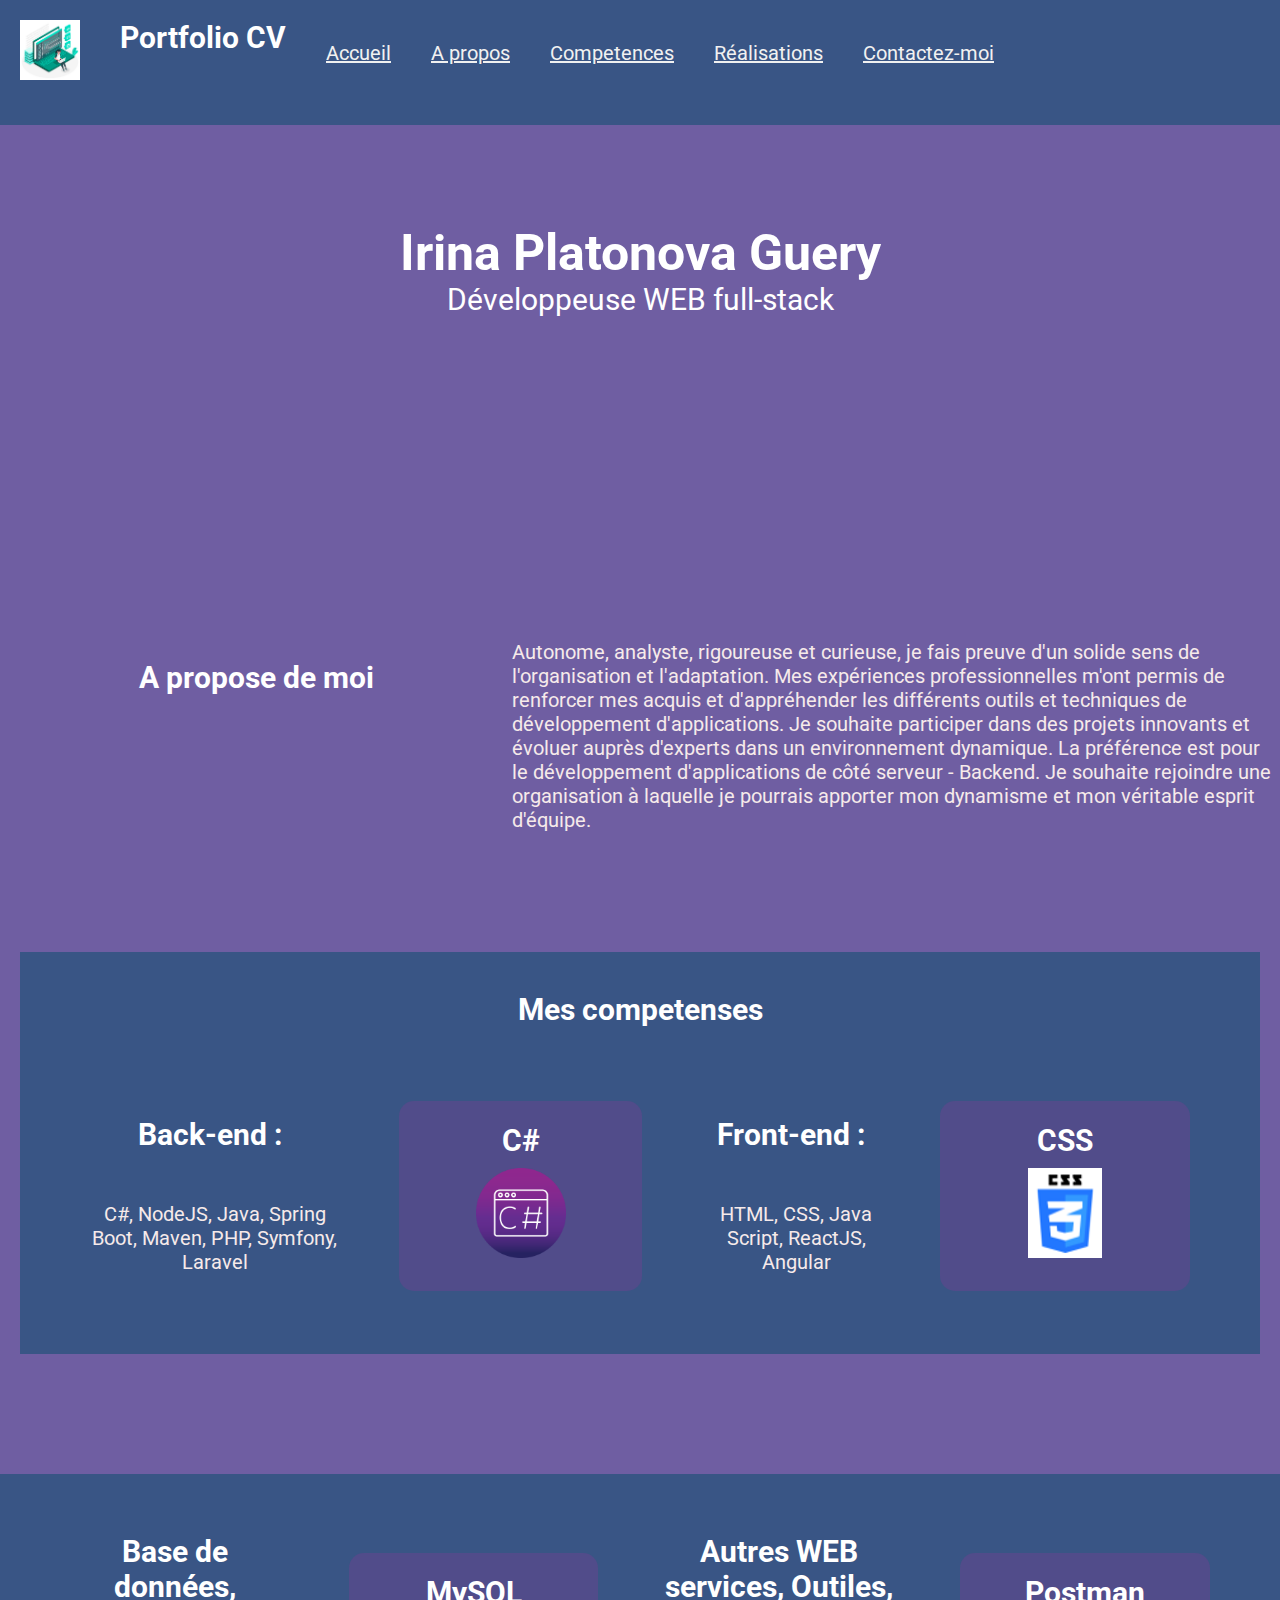
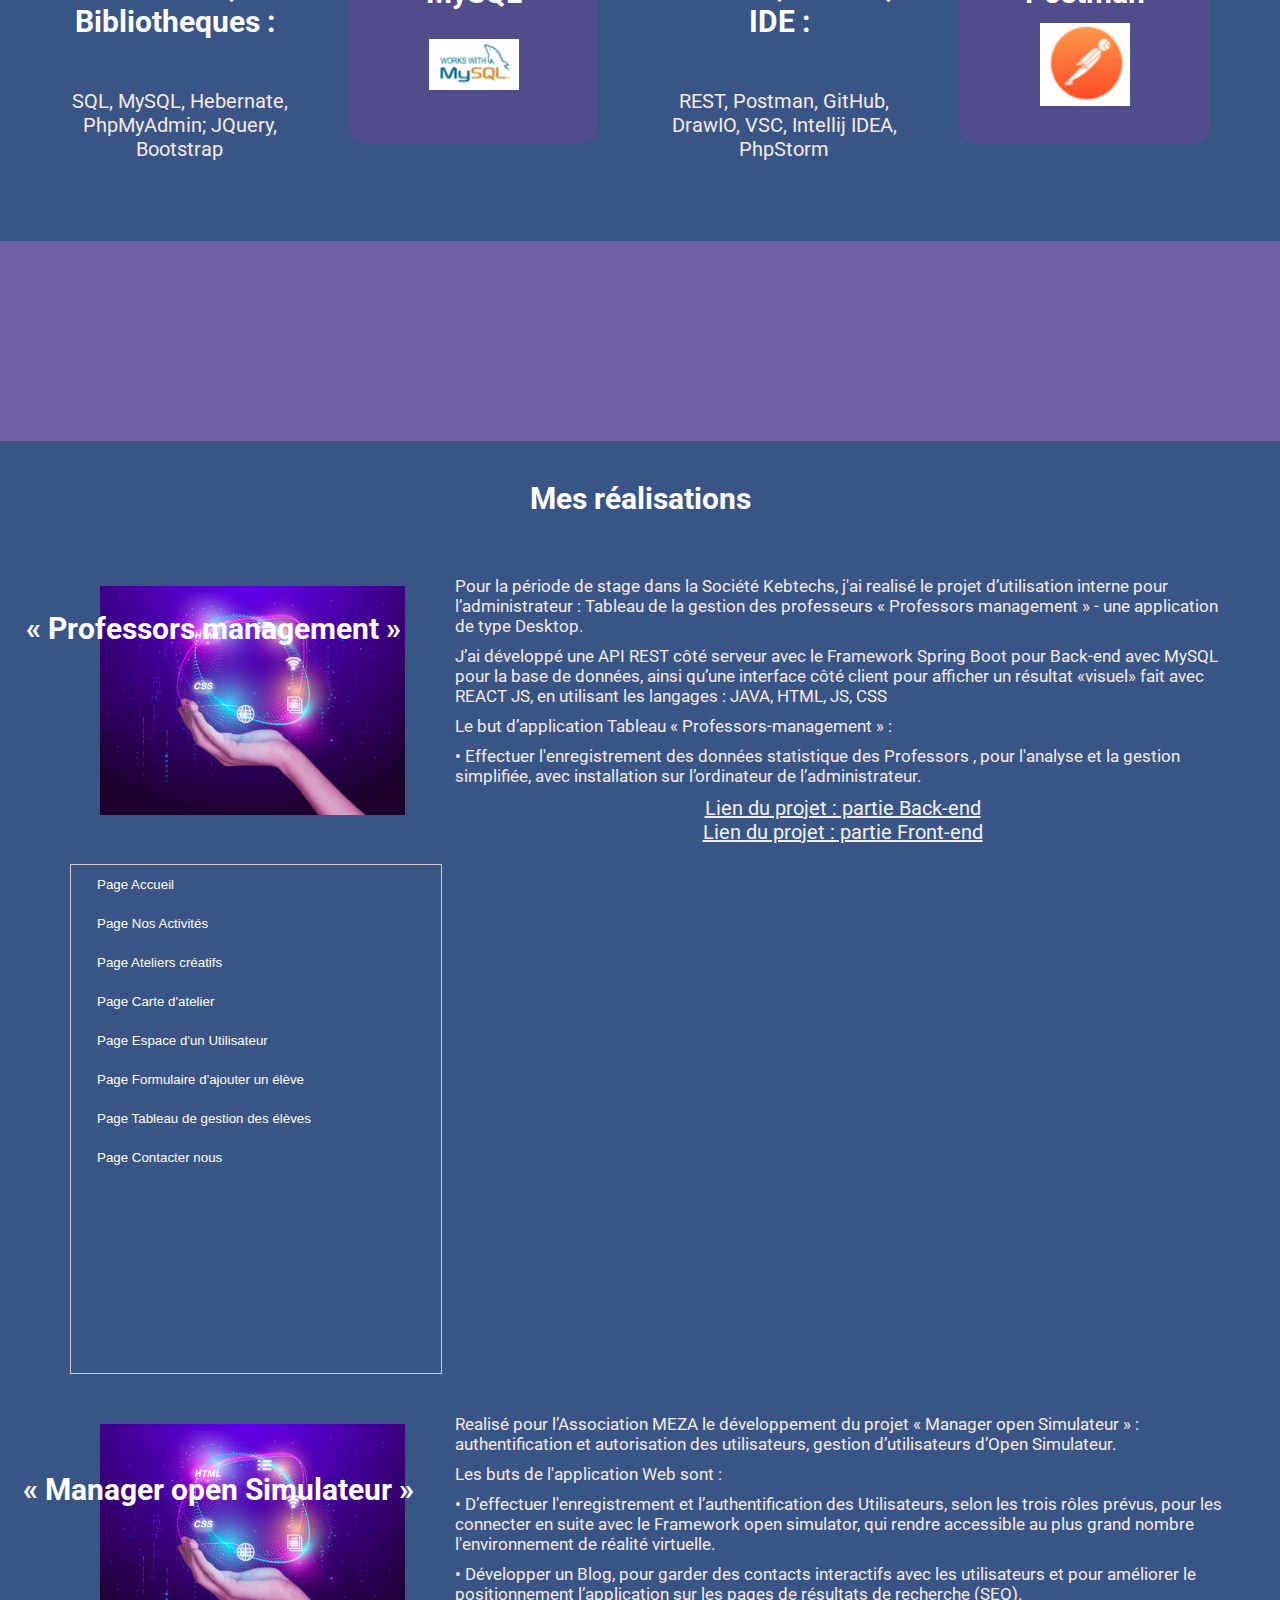
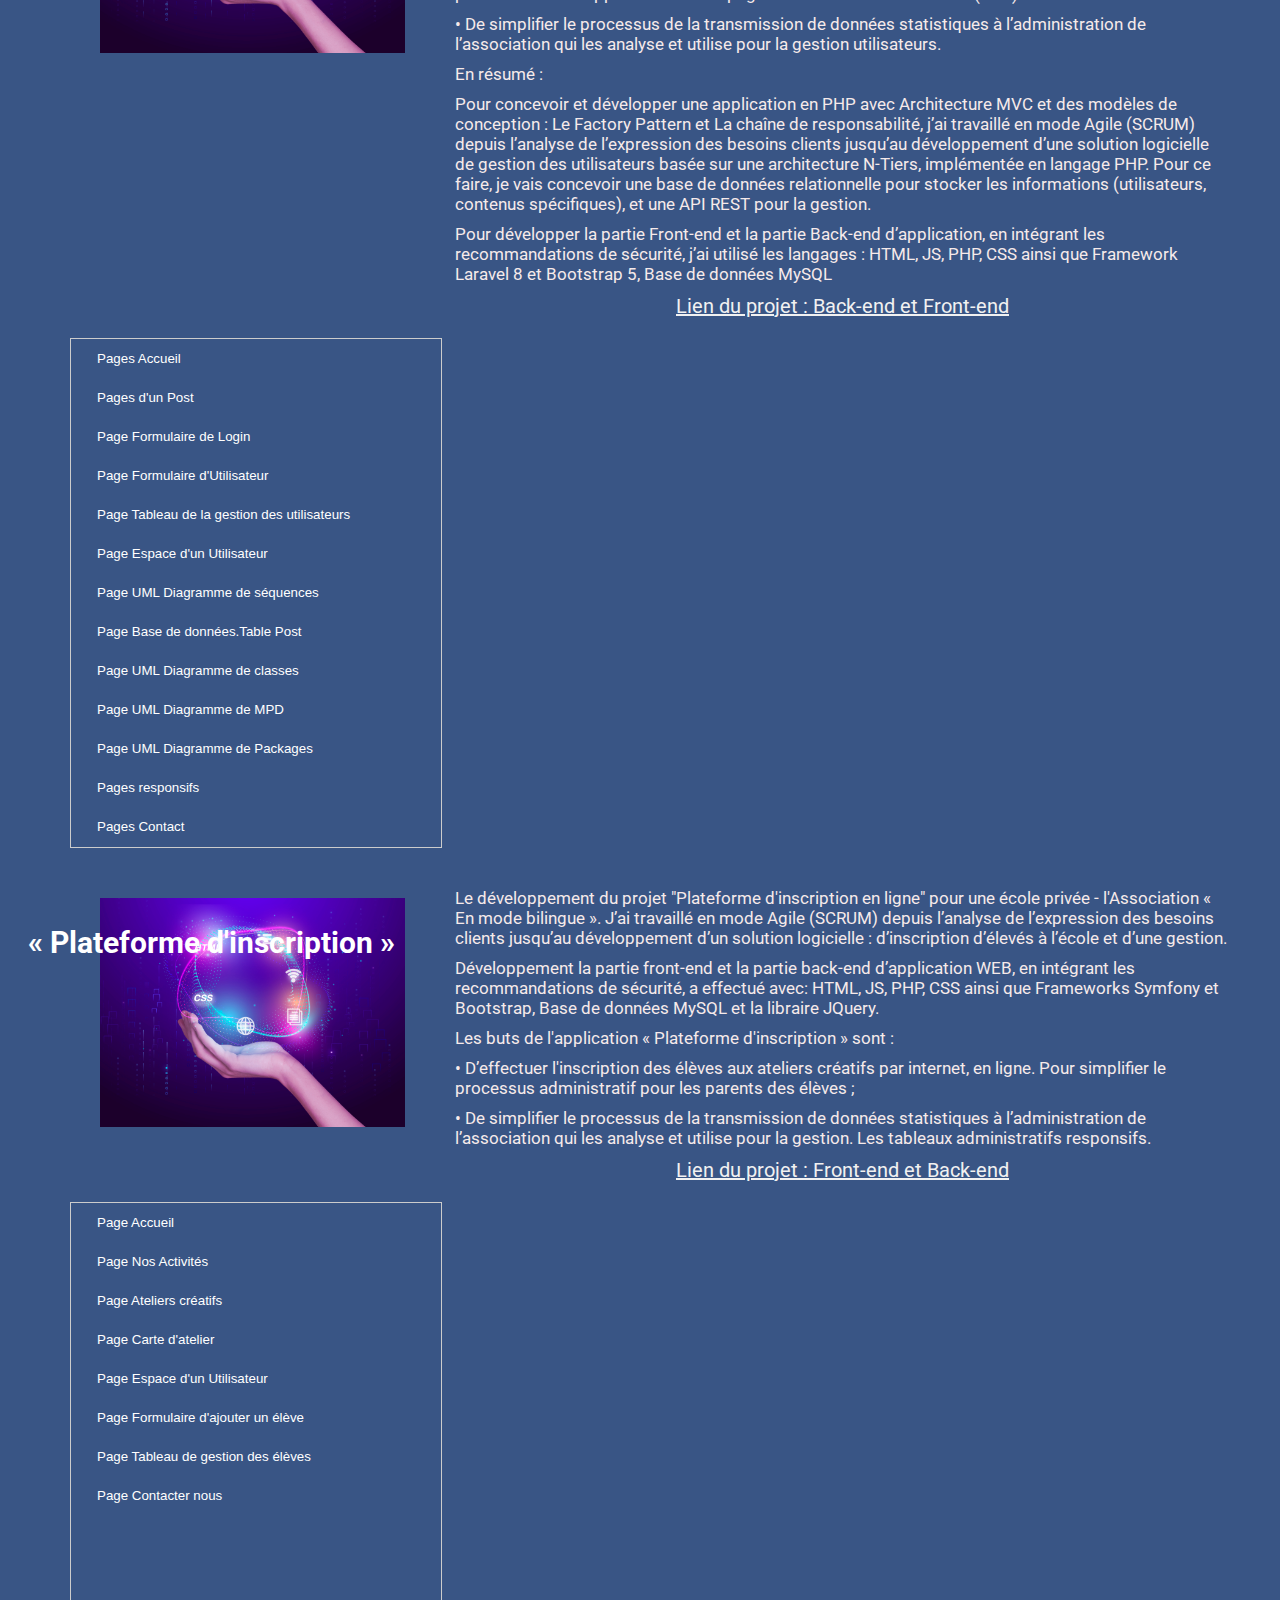
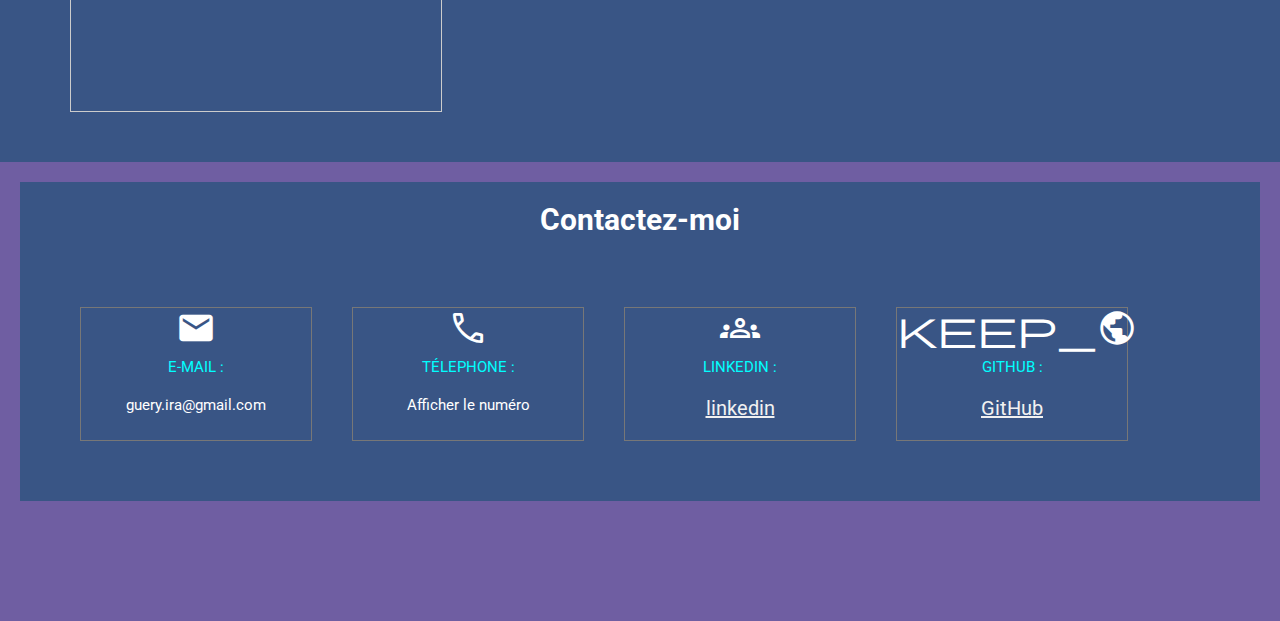
==== index.html @ f1a66ad2 "header,contenu" ====
<!DOCTYPE html>
<html lang="en">
  <head>
    <meta charset="UTF-8" />
    <meta name="viewport" content="width=device-width, initial-scale=1.0" />
    <meta type="description" content="" />
    <title>Portfolio CV</title>
    <link rel="preconnect" href="https://fonts.googleapis.com" />
    <link rel="preconnect" href="https://fonts.gstatic.com" crossorigin />
    <link
      href="https://fonts.googleapis.com/css2?family=Roboto:ital,wght@0,100;0,300;0,400;0,500;0,700;0,900;1,100;1,300;1,400;1,500;1,700;1,900&display=swap"
      rel="stylesheet"
    />
    <link
      href="https://fonts.googleapis.com/icon?family=Material+Icons"
      rel="stylesheet"
    />
    <link
      rel="stylesheet"
      href="https://fonts.googleapis.com/css2?family=Material+Symbols+Outlined:opsz,wght,FILL,GRAD@24,400,0,0"
    />
    <link rel="stylesheet" href="style.css" />
  </head>
  <body>
    <header>
      <div class="box">
        <div class="flex aligncenter space-between">
              <a href="/" class="header-logo">
            <img src="images/logos/3190343.jpg" alt="logo" width="60"></a>
            <h2>Portfolio CV</h2>
          <ul class="header-menu">
            <li><a href="/">Accueil</a></li>
            <li><a href="/">A propos</a></li>
            <li><a href="/">Competences</a></li>
            <li><a href="/">Réalisations</a></li>
            <li><a href="/">Contactez-moi</a></li>
          </ul>
        </div>
      </div>
    </header>
    <section id="flex-responsive">
      <div class="slider">
        <h1>Mon Portfolio</h1>
        <img
          src="images/futuristic-business-scene-with-ultra-modern-ambiance.jpg"
          class="slider-background"
          alt="photo_background"
        />
        <div class="slider-content">
          <h1>Irina Platonova Guery</h1>
          <p>Développeuse WEB full-stack</p>
        </div>
      </div>
      <div class="section">
        <div class="box">
          <div class="texte">
            <h2>A propose de moi</h2>
            <p>
                Autonome, analyste, rigoureuse et curieuse, je fais preuve d'un solide sens
              de l'organisation et l'adaptation. Mes expériences professionnelles m'ont
              permis de renforcer mes acquis et d'appréhender les différents outils et
              techniques de développement d'applications. Je souhaite participer dans
              des projets innovants et évoluer auprès d'experts dans un environnement
              dynamique. La préférence est pour le développement d'applications de
              côté serveur - Backend. Je souhaite rejoindre une organisation à laquelle je
              pourrais apporter mon dynamisme et mon véritable esprit d'équipe.
            </p>
          </div>
        </div>
      </div>
      <div class="section marget">
        <div class="box">
          <div class="compet">
            <h2>Mes competenses</h2>
            <div class="skills">
              <div class="flex gap">
                <!-- slider back-end -->
                <div class="typeskill">
                  <h3>Back-end :</h3>
                  <p>
                    C#, NodeJS, Java, Spring Boot, Maven, PHP, Symfony, Laravel
                  </p>
                </div>
                <div class="slider1-container slider1-1">
                  <div class="slider1">
                    <div class="blockimg 1">
                      <h3>C#</h3>
                      <img src="images/logos/c_charp.png" alt="langage C#" />
                    </div>
                    <div class="blockimg 2">
                      <h3>PHP</h3>
                      <img src="images/logos/php.PNG" alt="langage PHP" />
                    </div>
                    <div class="blockimg 3">
                      <h3>JAVA</h3>
                      <img src="images/logos/java2e.PNG" alt="langage java" />
                    </div>
                    <div class="blockimg 4">
                      <h3>Spring Boot</h3>
                      <img
                        src="images/logos/springboot.PNG"
                        alt="langage Spring Boot"
                      />
                    </div>
                    <div class="blockimg 1">
                      <h3>C#</h3>
                      <img src="images/logos/c_charp.png" alt="langage C#" />
                    </div>
                  </div>
                </div>
                <!-- slider front-end -->
                <div class="typeskill">
                  <h3>Front-end :</h3>
                  <p>HTML, CSS, Java Script, ReactJS, Angular</p>
                </div>
                <div class="slider1-container slider1-1">
                  <div class="slider1">
                    <div class="blockimg 1">
                      <h3>CSS</h3>
                      <img src="images/logos/css.PNG" alt="langage CSS" />
                    </div>
                    <div class="blockimg 2">
                      <h3>HTML</h3>
                      <img src="images/logos/html.PNG" alt="langage html" />
                    </div>
                    <div class="blockimg 3">
                      <h3>Java Script</h3>
                      <img src="images/logos/JS.PNG" alt="langage JS" />
                    </div>
                    <div class="blockimg 4">
                      <h3>ReactJS</h3>
                      <img src="images/logos/react.PNG" alt="langage ReactJS" />
                    </div>
                    <div class="blockimg 1">
                      <h3>CSS</h3>
                      <img src="images/logos/css.PNG" alt="langage CSS" />
                    </div>
                  </div>
                </div>
              </div>
            </div>
          </div>
        </div>
      </div>
      <!-- mes competenses 2 -->
      <div class="section">
        <div class="box">
          <div class="compet">
            <div class="skills">
              <div class="flex gap">
                <!-- BDD -->
                <div class="typeskill">
                  <h3>Base de données, Bibliotheques :</h3>
                  <p>SQL, MySQL, Hebernate, PhpMyAdmin; JQuery, Bootstrap</p>
                </div>
                <div class="slider1-container slider1-1">
                  <div class="slider1">
                    <div class="blockimg 1">
                      <h3>MySQL</h3>
                      <img
                        src="images/logos/mysqlPNG.PNG"
                        alt="langage MySQL"
                      />
                    </div>
                    <div class="blockimg 2">
                      <h3>Hebernate</h3>
                      <img src="images/logos/hebernate.PNG" alt="Hebernate" />
                    </div>
                    <div class="blockimg 3">
                      <h3>JQuery</h3>
                      <img src="images/logos/jquery.PNG" alt="JQuery" />
                    </div>
                    <div class="blockimg 4">
                      <h3>Bootstrap</h3>
                      <img src="images/logos/bootstrap.PNG" alt="Bootstrap" />
                    </div>
                    <div class="blockimg 1">
                      <h3>MySQL</h3>
                      <img
                        src="images/logos/mysqlPNG.PNG"
                        alt="langage MySQL"
                      />
                    </div>
                  </div>
                </div>
                <!-- slider Autres outiles WEB -->
                <div class="typeskill">
                  <h3>Autres WEB services, Outiles, IDE :</h3>
                  <p>
                    REST, Postman, GitHub, DrawIO, VSC, Intellij IDEA, PhpStorm
                  </p>
                </div>
                <div class="slider1-container slider1-1">
                  <div class="slider1">
                    <div class="blockimg 1">
                      <h3>Postman</h3>
                      <img src="images/logos/postman.PNG" alt="postman" />
                    </div>
                    <div class="blockimg 2">
                      <h3>GitHub</h3>
                      <img src="images/logos/github.PNG" alt="github" />
                    </div>
                    <div class="blockimg 3">
                      <h3>VSC</h3>
                      <img src="images/logos/vsc.PNG" alt="VSC" />
                    </div>
                    <div class="blockimg 4">
                      <h3>Intellij IDEA</h3>
                      <img
                        src="images/logos/intellij_idea.PNG"
                        alt="Intellij idea"
                      />
                    </div>
                    <div class="blockimg 1">
                      <h3>Postman</h3>
                      <img src="images/logos/postman.PNG" alt="postman" />
                    </div>
                  </div>
                </div>
              </div>
            </div>
          </div>
        </div>
      </div>
      <!-- mes realisations -->
      <div class="section">
        <div class="box">
          <div class="compet">
            <h2>Mes réalisations</h2>
            <div class="realisation">
              <!-- wrap gap20" -->
              <!-- projet 1  -->
              <div class="inscription">
                <a href="#"><h3>« Professors management »</h3></a>
                <img
                  src="images/programming-background-collage.jpg"
                  alt="proget_Professors-management"
                />

                <div class="labelle">
                  
                    <p>Pour la période de stage dans la Société Kebtechs, j'ai realisé le projet d’utilisation interne pour l’administrateur
                       : Tableau de la gestion des professeurs « Professors management » - une application de type Desktop.  
                    </p>
                    <p>J’ai développé une API REST côté serveur avec le Framework Spring Boot pour Back-end avec MySQL pour la base de données,
                       ainsi qu’une interface côté client pour afficher un résultat «visuel» fait avec REACT JS, en utilisant les langages : JAVA, HTML, JS, CSS </p>
                    <p>Le but d’application Tableau « Professors-management » :</p>
                    <p>•	Effectuer l'enregistrement des données statistique des Professors , pour l'analyse et la gestion simplifiée, avec installation sur l’ordinateur de l’administrateur.</p>
                  
                  <div>
                    <a href="https://github.com/Webira/Professor_management_BE2"
                      >Lien du projet : partie Back-end</a
                    >
                  </div>
                  <div>
                    <a href="https://github.com/Webira/Professor_management_FE2"
                      >Lien du projet : partie Front-end</a
                    >
                  </div>
                </div>
               
              </div>
              <div class="carousele">
                <div class="tab">
                  <button
                    class="tablinks" onclick="openCity(event, 'Accueil')">
                    Page Accueil
                  </button>
                  <button class="tablinks" onclick="openCity(event, 'Activites')">
                    Page Nos Activités
                  </button>
                  <button class="tablinks" onclick="openCity(event, 'Ateliers')">
                    Page Ateliers créatifs
                  </button>
                   <button class="tablinks" onclick="openCity(event, 'Carte')">
                    Page Carte d'atelier
                  </button>
                  <button class="tablinks" onclick="openCity(event, 'EspaceUser')">
                    Page Espace d'un Utilisateur
                  </button>
                  <button class="tablinks" onclick="openCity(event, 'Form')">
                    Page Formulaire d'ajouter un élève
                  </button>
                  <button class="tablinks" onclick="openCity(event, 'TabProf')">
                    Page Tableau de gestion des élèves
                  </button>
                  <button class="tablinks" onclick="openCity(event, 'Contact')">
                    Page Contacter nous
                  </button>
                </div>

                <div id="Accueil" class="tabcontent">
                    <img src="images/photosEcole/Acc.PNG" alt="projet_Manager-OpenSim"/>  
                </div>
                <div id="Activites" class="tabcontent">
                    <img src="images/photosEcole/About.PNG" alt="projet_Manager-OpenSim"/>  
                </div>
                <div id="Ateliers" class="tabcontent">
                  <img src="images/photosEcole/Ateliers.PNG" alt="projet_Manager-OpenSim"/>  
                </div>
                <div id="Carte" class="tabcontent">
                  <img src="images/photosEcole/Carte.PNG" alt="projet_Manager-OpenSim"/> 
                </div>
                <div id="EspaceUser" class="tabcontent">
                  <img src="images/photosEcole/EspaceUser.PNG" alt="projet_Manager-OpenSim" style="width: 500px;"/> 
                </div>
                <div id="Form" class="tabcontent">
                  <img src="images/photosEcole/Form.PNG" alt="projet_Manager-OpenSim"/> 
                </div>
                <div id="TabProf" class="tabcontent">
                  <img src="images/photosEcole/TabProf.PNG" alt="projet_Manager-OpenSim" style="width: 700px;"/> 
                </div>
                <div id="Contact" class="tabcontent">
                  <img src="images/photosEcole/Contact.PNG" alt="projet_Manager-OpenSim"/> 
                </div>
          </div>

              <!-- projet 2 -->
              <div class="inscription">
                <a href="https://github.com/Webira/Blog_Laravel"
                  ><h3>« Manager open Simulateur »</h3></a
                >
                <img
                  src="images/programming-background-collage.jpg"
                  alt="proget_OpenSimulator"
                />

                <div class="labelle">
                    <p>Realisé pour l’Association MEZA le développement du projet « Manager open Simulateur » : authentification et
                       autorisation des utilisateurs, gestion d’utilisateurs d’Open Simulateur.</p>
                    <p> Les buts de l'application Web sont :</p>
                    <p>•  D’effectuer l'enregistrement et l’authentification des Utilisateurs, selon les trois rôles prévus,
                    pour les connecter en suite avec le Framework open simulator, qui rendre accessible au plus
                    grand nombre l'environnement de réalité virtuelle.</p>
                    <p>•  Développer un Blog, pour garder des contacts interactifs avec les utilisateurs et pour
                    améliorer le positionnement l’application sur les pages de résultats de recherche (SEO).</p>
                    <p>•  De simplifier le processus de la transmission de données statistiques à l’administration de
                    l’association qui les analyse et utilise pour la gestion utilisateurs.</p>
                    <p>En résumé : </p>
                    <p>Pour concevoir et développer une application en PHP avec Architecture MVC et
                      des modèles de conception : Le Factory Pattern et La chaîne de responsabilité,
                      j’ai travaillé en mode Agile (SCRUM) depuis l’analyse de l’expression des besoins clients jusqu’au
                      développement d’une solution logicielle de gestion des utilisateurs basée sur une architecture
                      N-Tiers, implémentée en langage PHP. Pour ce faire, je vais concevoir une base de données
                      relationnelle pour stocker les informations (utilisateurs, contenus spécifiques), et une API REST pour
                      la gestion.</p>
                    <p>Pour développer la partie Front-end et la partie Back-end d’application, en intégrant les
                        recommandations de sécurité, j’ai utilisé les langages : HTML, JS, PHP, CSS ainsi que
                        Framework Laravel 8 et Bootstrap 5, Base de données MySQL</p>
                  
                <a href="https://github.com/Webira/Blog_Laravel"
                    >Lien du projet : Back-end et Front-end</a>
                </div>
                
              </div>
              <div class="carousele">
                <div class="tab">
                  <button class="tablinks" onclick="openCity(event,'accueil')">
                    Pages Accueil
                  </button>
                  <button class="tablinks" onclick="openCity(event,'Articl')">
                    Pages d'un Post
                  </button>
                  <button class="tablinks" onclick="openCity(event,'FormLog')">
                    Page Formulaire de Login
                  </button>
                  <button class="tablinks" onclick="openCity(event,'FormUser')">
                    Page Formulaire d'Utilisateur
                  </button>
                   <button class="tablinks" onclick="openCity(event,'TabUsers')">
                    Page Tableau de la gestion des utilisateurs
                  </button>
                  <button class="tablinks" onclick="openCity(event,'TabContact')">
                    Page Espace d'un Utilisateur
                  </button>
                  <button class="tablinks" onclick="openCity(event,'DiagrSeq')">
                    Page UML Diagramme de séquences
                  </button>
                  <button class="tablinks" onclick="openCity(event,'BddPost')">
                    Page Base de données.Table Post
                  </button>
                  <button class="tablinks" onclick="openCity(event,'DiagrClass')">
                    Page UML Diagramme de classes
                  </button>
                  <button class="tablinks" onclick="openCity(event,'DiagrMpd')">
                    Page UML Diagramme de MPD
                  </button>
                  <button class="tablinks" onclick="openCity(event,'DiagrPack')">
                    Page UML Diagramme de Packages
                  </button>
                  <button class="tablinks" onclick="openCity(event,'responsifs')">
                    Pages responsifs
                  </button>
                  <button class="tablinks" onclick="openCity(event,'contact')">
                    Pages Contact
                  </button>
                  
                </div>
                <div id="accueil" class="tabcontent">
                  <img src="images/photosMeza/Accueil.PNG" alt="projet_Manager-OpenSim"/> 
                </div>
                <div id="Articl" class="tabcontent">
                    <img src="images/photosMeza/Articl.PNG" alt="projet_Manager-OpenSim"/>  
                </div>
                <div id="FormLog" class="tabcontent">
                    <img src="images/photosMeza/FormLog.PNG" alt="projet_Manager-OpenSim"/>  
                </div>
                <div id="FormUser" class="tabcontent">
                  <img src="images/photosMeza/FormUser.PNG" alt="projet_Manager-OpenSim"/>  
                </div>
                <div id="TabUsers" class="tabcontent">
                  <img src="images/photosMeza/TabUsers.PNG" alt="projet_Manager-OpenSim"/> 
                </div>
                <div id="TabContact" class="tabcontent">
                  <img src="images/photosMeza/GestionContact.PNG" alt="projet_Manager-OpenSim"/> 
                </div>
                <div id="DiagrSeq" class="tabcontent">
                  <img src="images/photosMeza/Diagr.PNG" alt="projet_Manager-OpenSim"/> 
                </div>
                <div id="BddPost" class="tabcontent">
                  <img src="images/photosMeza/BddPost.PNG" alt="projet_Manager-OpenSim"/> 
                </div>
                <div id="DiagrClass" class="tabcontent">
                  <img src="images/photosMeza/DiagrClass.PNG" alt="projet_Manager-OpenSim"/> 
                </div>
                <div id="DiagrMpd" class="tabcontent">
                  <img src="images/photosMeza/DiagrMPD.PNG" alt="projet_Manager-OpenSim"/> 
                </div>
                <div id="DiagrPack" class="tabcontent">
                  <img src="images/photosMeza/DiagrPack.PNG" alt="projet_Manager-OpenSim"/> 
                </div>
                <div id="responsifs" class="tabcontent">
                  <img src="images/photosMeza/Responseve.PNG" alt="projet_Manager-OpenSim"/> 
                </div>
                <div id="contact" class="tabcontent">
                  <img src="images/photosMeza/Contact.PNG" alt="projet_Manager-OpenSim"/> 
                </div>
                
                
          </div>

              <!-- projet 3  -->
              <div class="inscription">
                  <a href="#"><h3>« Plateforme d'inscription »</h3>
                  </a>
                <img
                  src="images/programming-background-collage.jpg"
                  alt="proget_Ecole"
                />

                <div class="labelle">
                      <p>Le développement du projet "Plateforme d'inscription en ligne" pour une
                      école privée - l'Association « En mode bilingue ».
                      J’ai travaillé en mode Agile (SCRUM) depuis l’analyse de l’expression des besoins clients jusqu’au développement d’un solution logicielle : d’inscription d’élevés à l’école et d’une gestion.</p>
                      <p>Développement la partie front-end et la partie back-end d’application WEB, en intégrant les recommandations de sécurité, a effectué avec:
                      HTML, JS, PHP, CSS ainsi que Frameworks Symfony et Bootstrap, Base de données MySQL et la libraire JQuery.</p>
                      <p>Les buts de l'application « Plateforme d'inscription » sont :</p>
                      <p>•	D’effectuer l'inscription des élèves aux ateliers créatifs par internet, en ligne. Pour simplifier le processus administratif pour les parents des élèves ;</p>
                      <p>•	De simplifier le processus de la transmission de données statistiques à l’administration de l’association qui les analyse et utilise pour la gestion. 
                      Les tableaux administratifs responsifs.</p>
                
                  <a href="https://github.com/Webira/Projet-Ecole-bilingue"
                    >Lien du projet : Front-end et Back-end</a
                  >
                </div>
                                  
              </div>

              <!--carousele--->
                <div class="carousele">
                  <div class="tab">
                    <button
                      class="tablinks" onclick="openCity(event,'accueil')">
                      Page Accueil
                    </button>
                    <button class="tablinks" onclick="openCity(event,'Activites')">
                      Page Nos Activités
                    </button>
                    <button class="tablinks" onclick="openCity(event,'Ateliers')">
                      Page Ateliers créatifs
                    </button>
                     <button class="tablinks" onclick="openCity(event,'Carte')">
                      Page Carte d'atelier
                    </button>
                    <button class="tablinks" onclick="openCity(event,'EspaceUser')">
                      Page Espace d'un Utilisateur
                    </button>
                    <button class="tablinks" onclick="openCity(event,'Form')">
                      Page Formulaire d'ajouter un élève
                    </button>
                    <button class="tablinks" onclick="openCity(event,'TabProf')">
                      Page Tableau de gestion des élèves
                    </button>
                    <button class="tablinks" onclick="openCity(event,'Contact')">
                      Page Contacter nous
                    </button>
                  </div>

                  <div id="accueil" class="tabcontent">
                      <img src="images/photosEcole/Acc.PNG" alt="projet_Manager-OpenSim"/>  
                  </div>
                  <div id="Activites" class="tabcontent">
                      <img src="images/photosEcole/About.PNG" alt="projet_Manager-OpenSim"/>  
                  </div>
                  <div id="Ateliers" class="tabcontent">
                    <img src="images/photosEcole/Ateliers.PNG" alt="projet_Manager-OpenSim"/>  
                  </div>
                  <div id="Carte" class="tabcontent">
                    <img src="images/photosEcole/Carte.PNG" alt="projet_Manager-OpenSim"/> 
                  </div>
                  <div id="EspaceUser" class="tabcontent">
                    <img src="images/photosEcole/EspaceUser.PNG" alt="projet_Manager-OpenSim" style="width: 500px;"/> 
                  </div>
                  <div id="Form" class="tabcontent">
                    <img src="images/photosEcole/Form.PNG" alt="projet_Manager-OpenSim"/> 
                  </div>
                  <div id="TabProf" class="tabcontent">
                    <img src="images/photosEcole/TabProf.PNG" alt="projet_Manager-OpenSim" style="width: 700px;"/> 
                  </div>
                  <div id="Contact" class="tabcontent">
                    <img src="images/photosEcole/Contact.PNG" alt="projet_Manager-OpenSim"/> 
                  </div>
            </div>
          </div>
        </div>
      </div>
      <div class="section marget">
        <!--  <div class="box">-->
        <div class="compet">
          <h2>Contactez-moi</h2>
          <div class="contact">
            <div class="iconcont">
              <span class="material-icons icons">mail</span>
              <div class="label">E-mail :</div>
              <div class="value">guery.ira@gmail.com</div>
            </div>
            <div class="iconcont">
              <span class="material-symbols-outlined icons">call</span>
              <div class="label">Télephone :</div>
              <!-- cacher JS -->
              <div class="value tel">Afficher le numéro</div>
            </div>
            <div class="iconcont">
              <span class="material-symbols-outlined icons">groups</span>
              <div class="label">linkedin :</div>
              <div class="value">
                <a href="https://www.linkedin.com/in/irina-guery-plat/"
                  >linkedin</a
                >
              </div>
            </div>
            <div class="iconcont">
              <span class="material-symbols-outlined icons">keep_public</span>
              <div class="label">GitHub :</div>
              <div class="value">
                <a href="https://github.com/Webira">GitHub</a>
              </div>
            </div>
          </div>
        </div>
      </div>
    </section>
    <script src="script.js"></script>
  </body>
</html>
---- style.css ----
* {
  margin: 0;
  padding: 0;
}
body {
  font-family: "Roboto", sans-serif;
  /*background: rgb(130, 63, 169);*/
  background: rgb(111, 94, 162);
}
.slider {
  width: 100%;
  /*height: 100%;*/
  min-height: 60vh;
  /*background: rgb(120, 41, 136);*/
  aspect-ratio: 16/6; /*16/9*/
  position: relative;
}
.slider-background {
  width: 100%;
  height: 100%;
  object-fit: cover;
  /*filter: brightness(80%);*/
  opacity: 25%;
}
.slider-content {
  position: absolute;
  top: 50%;
  left: 50%;
  transform: translate(-50%, -50%);
  text-align: center;
}
h1 {
  color: white;
  font-size: 50px;
}
h2 {
  color: white;
  font-size: 30px;
  margin-bottom: 50px;
}
h3 {
  color: white;
  font-size: 30px;
  margin-bottom: 50px;
}
a {
  color: #f1f1f1;
  margin: 20px;
  font-size: 20px;
}
p {
  color: rgb(246, 234, 234);
  font-size: 20px;
}
.slider-content p {
  color: white;
  font-size: 30px;
}
.section {
  padding: 100px 0;
}
.marget {
  padding: 0px 0px;
  margin: 20px;
}
.box {
  max-width: 1280px;
  margin-inline: auto;
}
/* pour ecarter 2 div */
.space_between {
  justify-content: space-between;
}
.texte h2 {
  width: 40%;
}
.texte {
  display: flex;
}
.texte p {
  width: 60%;
  line-height: normal;
}
/*section competenses */
.compet {
  text-align: center;
  color: white;
  background: rgb(57, 85, 133);
  padding: 20px;
}
.box h2 {
  text-align: center;
  padding-top: 20px;
}
.flex {
  display: flex;
  gap: 20px;
  margin-bottom: 20px;
  margin-right: 50px;
}
.aligncenter {
  align-items: center;
}

.wrap {
  flex-wrap: wrap; /* pour bien ranger, si il y a beaucoup de images(projets)  */
}
.typeskill {
  position: 50%;
  display: block;
  margin: 20px;
  padding: 20px;
}
.typeskill h3 {
  position: 25%;
  margin-left: 0px;
  margin-right: 0px;
}
.typeskill p {
  position: 25%;
  margin-left: 10px;
}

.blockimg {
  background: rgb(81, 76, 138);
  border-color: white;
  border-radius: 15px;
  padding: 10px;
  box-sizing: border-box;
}
.blockimg h3 {
  margin-bottom: 10px;
  text-align: center;
}
.blockimg img {
  width: 90px;
  aspect-ratio: 1/1; /*????*/
  object-fit: contain;
}
/* slider1 des logos dév*/
.slider1-1 {
  position: 25%;
  max-width: 250px;
  margin: auto;
  overflow: hidden;
  /*border: 1px solid #f1f1f1;*/
}
.slider1-1 .slider1 {
  animation: slider1-1 12s infinite ease-in-out;
  display: flex;

  /* Si on veut faire glisser vers la droite */
  /* Il faut aussi changer l'animation(transform) en valeurs positives */
  /* flex-direction: row-reverse; */
}
.slider1-1 .blockimg {
  flex-shrink: 0;
  padding: 22px 0;
  width: 100%;
  text-align: center;
  font-size: 45px;
  color: #f1f1f1;
}
/* 
   5% par transition, nombre choisi arbitrairement.
   reste divisé par nb de pauses
   80(%) / 4 = 20(%) par pause
*/
@keyframes slider1-1 {
  0%,
  20% {
    transform: translateX(0);
  }
  25%,
  45% {
    transform: translateX(-100%);
  }
  50%,
  70% {
    transform: translateX(-200%);
  }
  75%,
  95% {
    transform: translateX(-300%);
  }
  100% {
    transform: translateX(-400%);
  }
}

/* secsion mes réalisations*/
.realisation {
  height: auto;
  aspect-ratio: 1/1; /*pour garder la forme de care, pas de dependance de taile de img*/
}

.inscription {
  position: relative;
  display: flex;
  gap: 20px;
  margin-bottom: 20px;
  margin-right: 20px;
}
.inscription h3 {
  position: absolute;
  top: 10%;
  left: 5%;
  transform: translate(-20%, -10%);
  margin: 20px;
}
.inscription img {
  width: 25%;
  height: 20%;
  object-fit: cover;
  margin: 20px;
}
.labelle p {
  font-size: 17px;
  display: block;
  text-align: left;
  margin: 10px;
}
/* ------- */
.carousele {
  display: flex;
  padding: 0px;
  width: 100%;
  margin-left: 50px;
}
/*---------carousele--------*/

* {
  box-sizing: border-box;
}

/* Style the tab */
.tab {
  float: left;
  border: 1px solid #ccc;
  /*background-color: #f1f1f1;*/
  width: 30%;
  height: 510px;
  margin-bottom: 30px;
}

/* Style the buttons that are used to open the tab content */
.tab button {
  display: block;
  background-color: inherit;
  color: white;
  padding: 12px 26px;
  width: 100%;
  border: none;
  outline: none;
  text-align: left;
  cursor: pointer;
  transition: 0.3s;
}

/* Change background color of buttons on hover */
.tab button:hover {
  background-color: #ddd;
}

/* Create an active/current "tab button" class */
.tab button.active {
  background-color: #ccc;
}

/* Style the tab content */
.tabcontent {
  /*float: left;
  padding: 0px;
  border: 1px solid #ccc;
  border-left: none;*/
  width: 780px;
  height: 510px;
  /* background-image: url("images/photosEcole/About.PNG");*/
  background-size: cover;
  display: none;
}

.tabcontent img {
  /*object-fit: cover;*/
  width: 780px;
  height: 510px;
  margin: 0%;
}
/* -----fin de caroussele------*/

/*------ section contactez-moi------- */
.contact {
  display: flex;
  margin: 20px;
}
.iconcont {
  /*  ??? */
  display: block;
  width: 20%;
  gap: 20px;
  border: 1px solid #777;
  margin: 20px;
}
.icons {
  display: block;
  font-size: 40px;
}
.label {
  display: block;
  font-size: 15px;
  margin: 10px;
  text-transform: uppercase;
  color: aqua;
}
.value {
  display: block;
  font-size: 15px;
  margin: 20px;
}
.tel {
  border: 5px white;
  box-sizing: border-box;
  cursor: pointer;
}
/* ------- header --------------*/
header {
  position: fixed;
  top: 0;
  left: 0;
  width: 100%;
  background: rgb(57, 85, 133);
  z-index: 999;
}

.header-menu {
  display: flex;
  align-items: center;
  list-style: none;
  padding-block: 10px;
}

@media screen and (max-width: 500px) {
  /*ici de nouveau style aparetre suite changement l'écrane*/
  #flex-responsive {
    flex-direction: column;
  }
  #flex-responsive h1 {
    color: blue;
  }
}
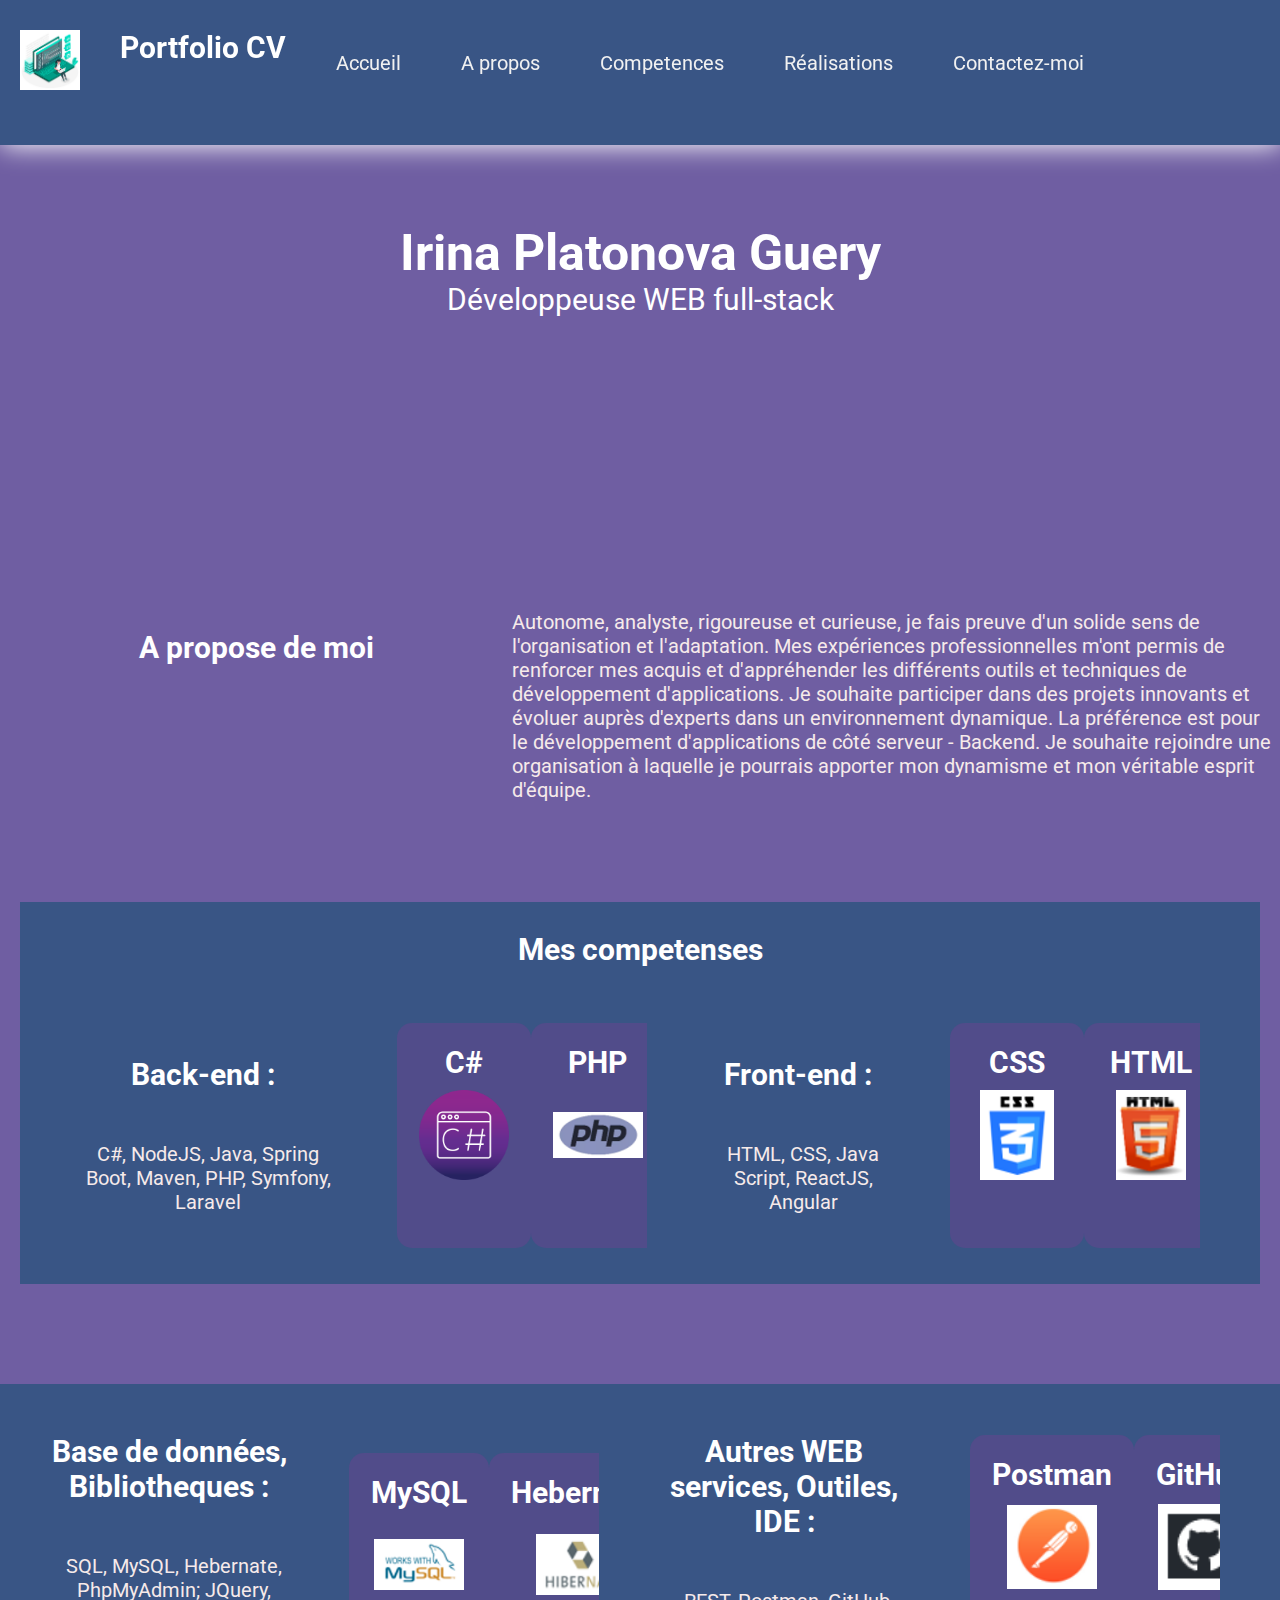
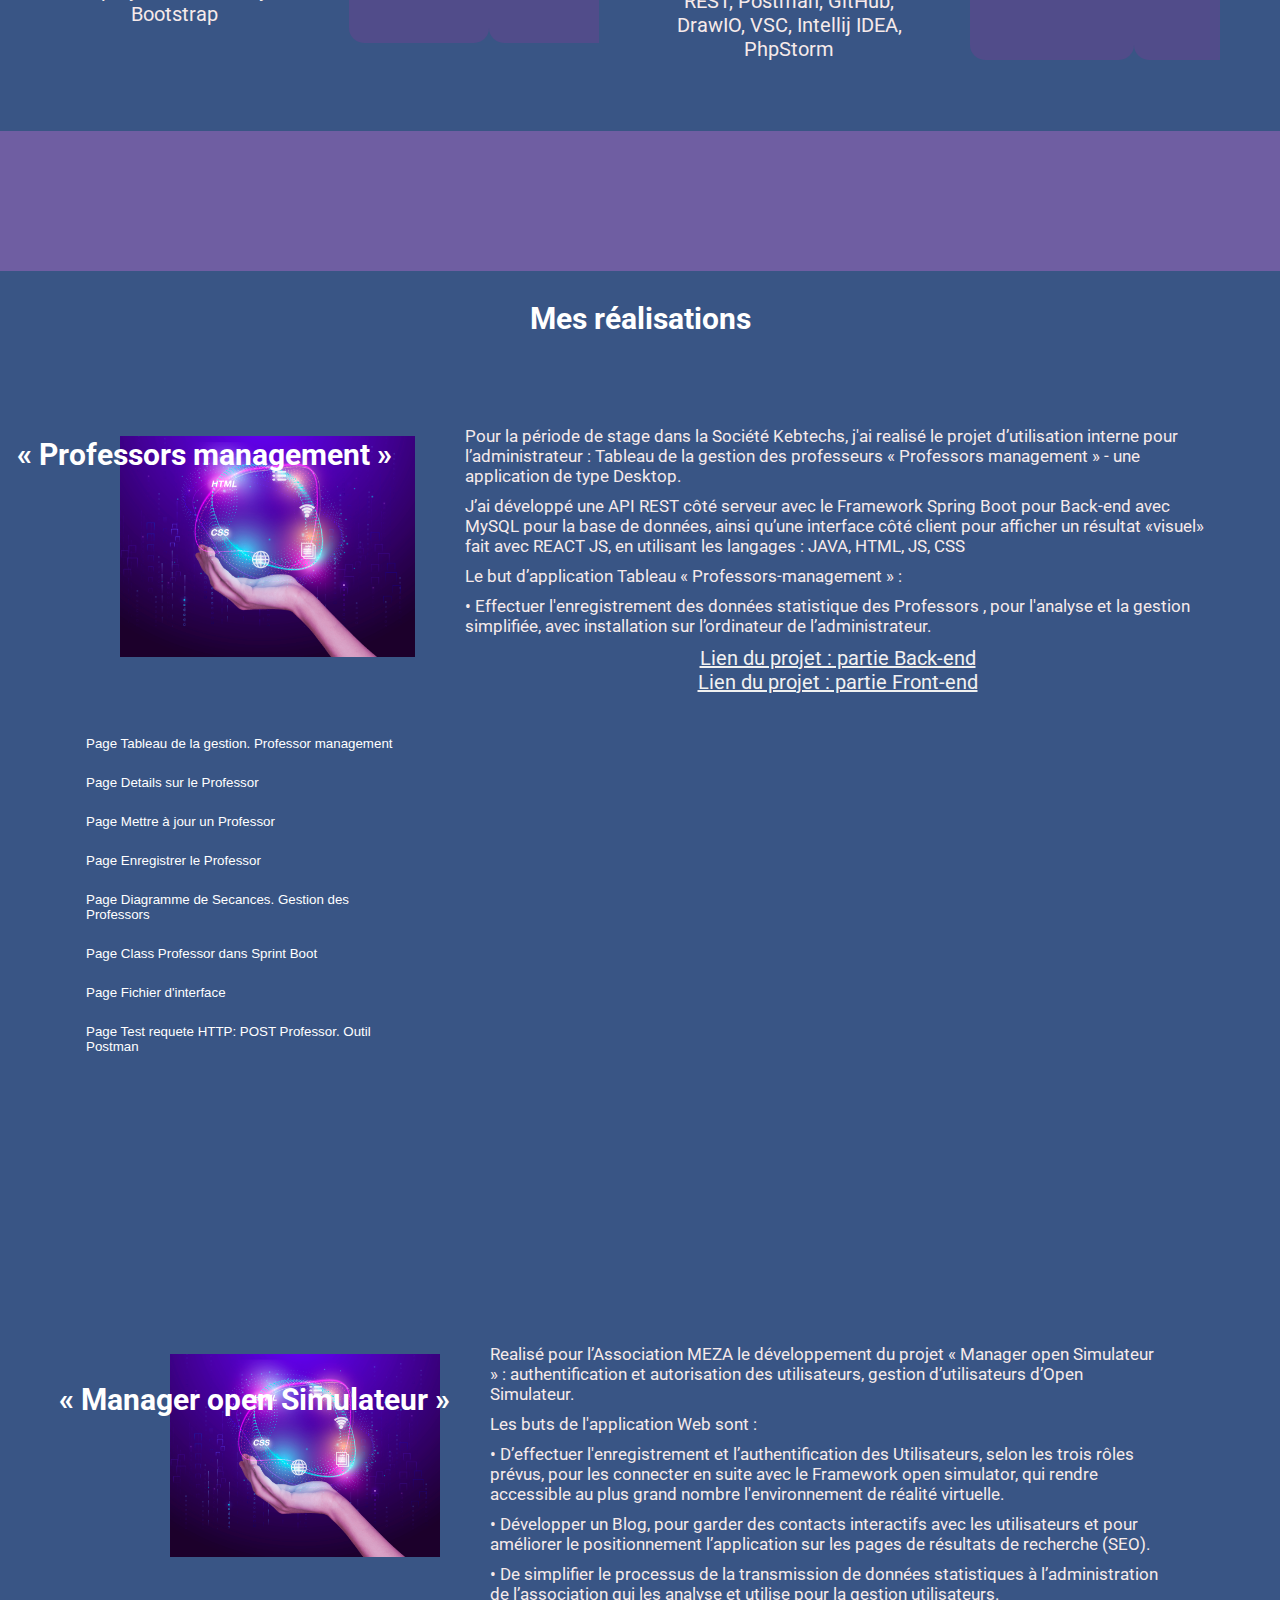
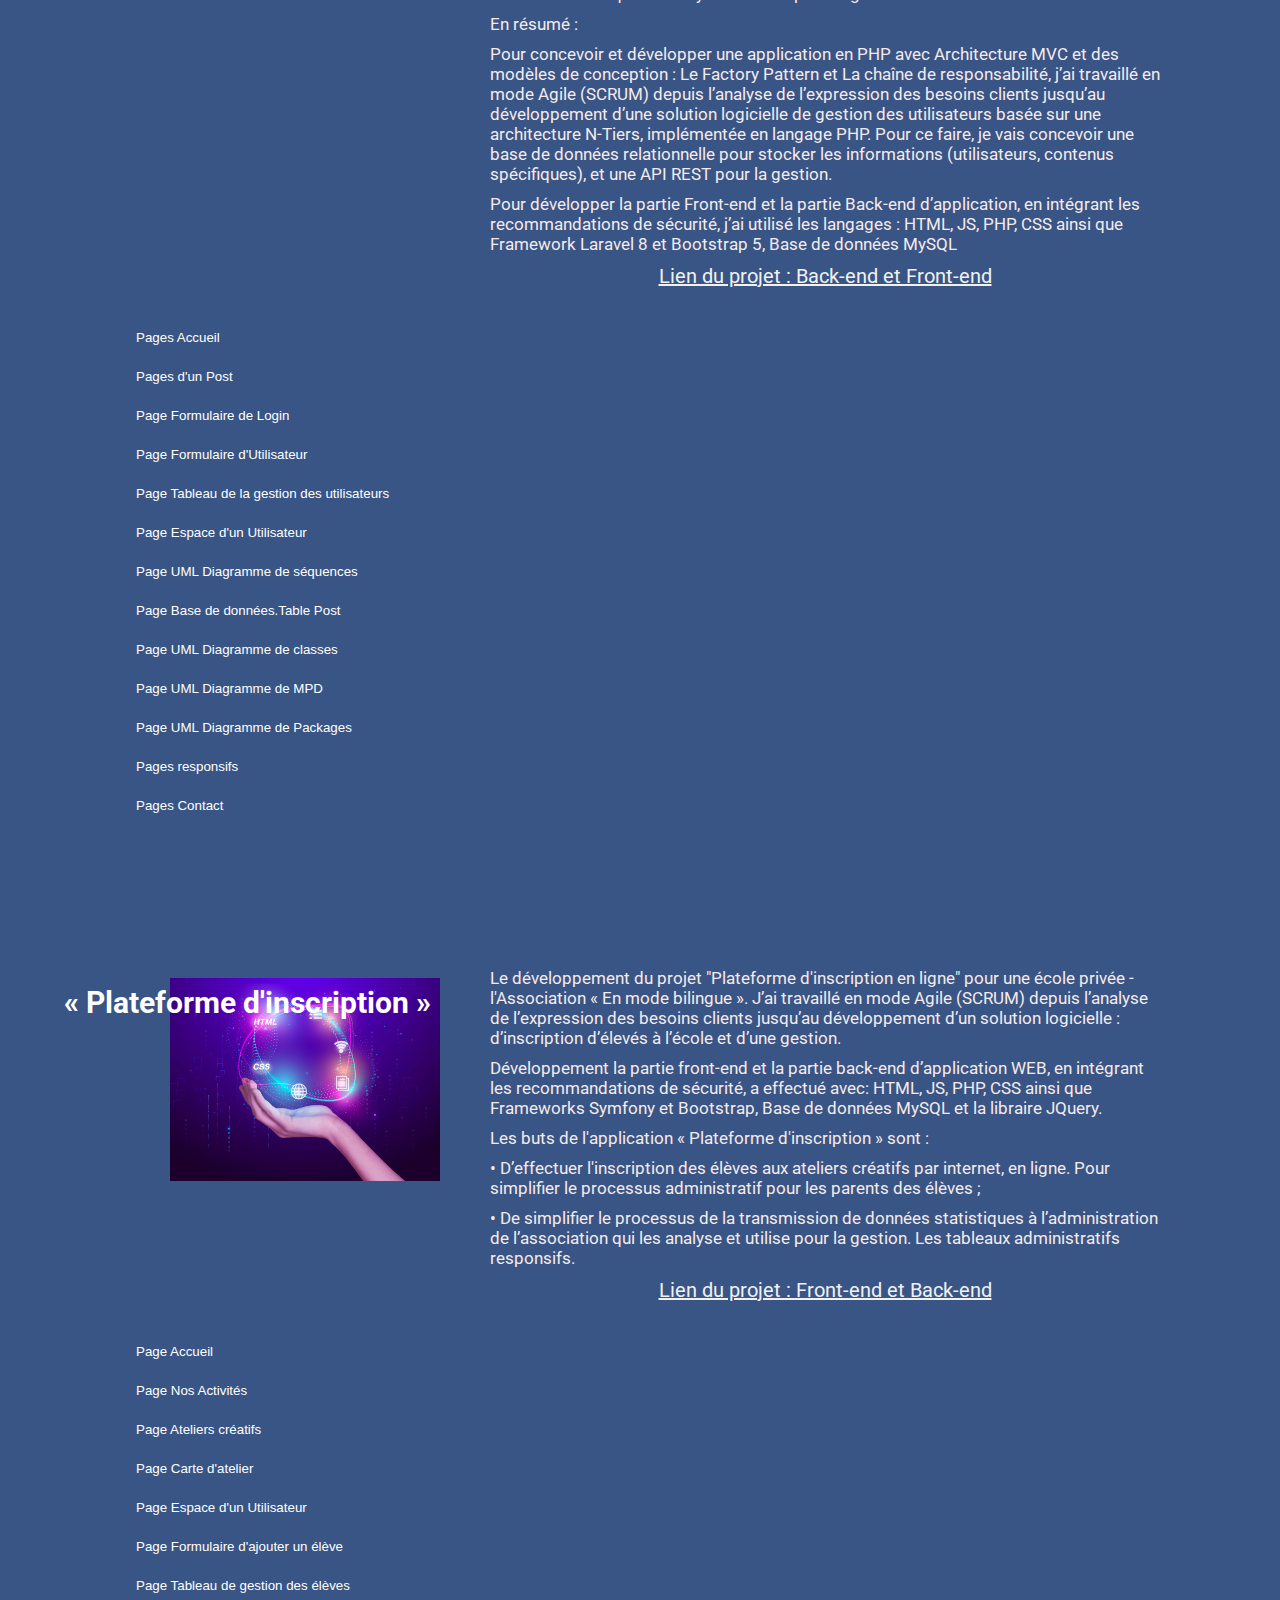
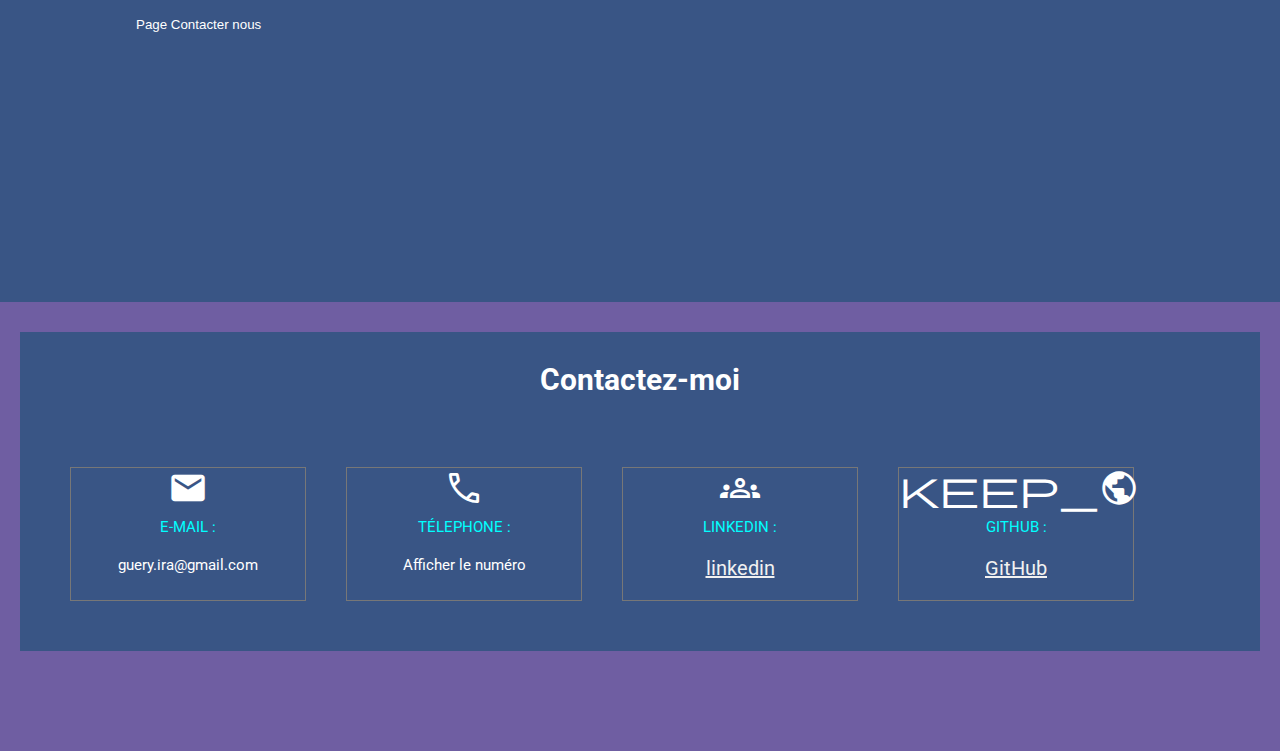
==== commit 20fb0708: "header, la version responsive" ====
--- a/index.html
+++ b/index.html
@@ -25,8 +25,10 @@
     <header>
       <div class="box">
         <div class="flex aligncenter space-between">
+          
               <a href="/" class="header-logo">
             <img src="images/logos/3190343.jpg" alt="logo" width="60"></a>
+            
             <h2>Portfolio CV</h2>
           <ul class="header-menu">
             <li><a href="/">Accueil</a></li>
@@ -35,7 +37,14 @@
             <li><a href="/">Réalisations</a></li>
             <li><a href="/">Contactez-moi</a></li>
           </ul>
+          <button onclick="openMenu()" class="header-menu-mobil">
+            <!-- <span class="material-symbols-outlined"> -->
+            <span class="material-icons">
+              menu
+              </span>
+          </button>
         </div>
+        
       </div>
     </header>
     <section id="flex-responsive">
@@ -73,7 +82,7 @@
           <div class="compet">
             <h2>Mes competenses</h2>
             <div class="skills">
-              <div class="flex gap">
+              <div class="flex gap tocolumn">
                 <!-- slider back-end -->
                 <div class="typeskill">
                   <h3>Back-end :</h3>
@@ -147,7 +156,7 @@
         <div class="box">
           <div class="compet">
             <div class="skills">
-              <div class="flex gap">
+              <div class="flex gap tocolumn">
                 <!-- BDD -->
                 <div class="typeskill">
                   <h3>Base de données, Bibliotheques :</h3>
@@ -225,19 +234,19 @@
       <!-- mes realisations -->
       <div class="section">
         <div class="box">
-          <div class="compet">
+          <div class="compet tocolumn">
             <h2>Mes réalisations</h2>
-            <div class="realisation">
+            <div class="realisation wmob100 tocolumn">
               <!-- wrap gap20" -->
               <!-- projet 1  -->
-              <div class="inscription">
+              <div class="inscription tocolumn">
                 <a href="#"><h3>« Professors management »</h3></a>
                 <img
                   src="images/programming-background-collage.jpg"
                   alt="proget_Professors-management"
                 />
 
-                <div class="labelle">
+                <div class="labelle wmob100">
                   
                     <p>Pour la période de stage dans la Société Kebtechs, j'ai realisé le projet d’utilisation interne pour l’administrateur
                        : Tableau de la gestion des professeurs « Professors management » - une application de type Desktop.  
@@ -263,60 +272,61 @@
               <div class="carousele">
                 <div class="tab">
                   <button
-                    class="tablinks" onclick="openCity(event, 'Accueil')">
-                    Page Accueil
-                  </button>
-                  <button class="tablinks" onclick="openCity(event, 'Activites')">
-                    Page Nos Activités
-                  </button>
-                  <button class="tablinks" onclick="openCity(event, 'Ateliers')">
-                    Page Ateliers créatifs
-                  </button>
-                   <button class="tablinks" onclick="openCity(event, 'Carte')">
-                    Page Carte d'atelier
-                  </button>
-                  <button class="tablinks" onclick="openCity(event, 'EspaceUser')">
-                    Page Espace d'un Utilisateur
-                  </button>
-                  <button class="tablinks" onclick="openCity(event, 'Form')">
-                    Page Formulaire d'ajouter un élève
-                  </button>
-                  <button class="tablinks" onclick="openCity(event, 'TabProf')">
-                    Page Tableau de gestion des élèves
-                  </button>
-                  <button class="tablinks" onclick="openCity(event, 'Contact')">
-                    Page Contacter nous
-                  </button>
-                </div>
-
-                <div id="Accueil" class="tabcontent">
-                    <img src="images/photosEcole/Acc.PNG" alt="projet_Manager-OpenSim"/>  
-                </div>
-                <div id="Activites" class="tabcontent">
-                    <img src="images/photosEcole/About.PNG" alt="projet_Manager-OpenSim"/>  
-                </div>
-                <div id="Ateliers" class="tabcontent">
-                  <img src="images/photosEcole/Ateliers.PNG" alt="projet_Manager-OpenSim"/>  
-                </div>
-                <div id="Carte" class="tabcontent">
-                  <img src="images/photosEcole/Carte.PNG" alt="projet_Manager-OpenSim"/> 
-                </div>
-                <div id="EspaceUser" class="tabcontent">
-                  <img src="images/photosEcole/EspaceUser.PNG" alt="projet_Manager-OpenSim" style="width: 500px;"/> 
-                </div>
-                <div id="Form" class="tabcontent">
-                  <img src="images/photosEcole/Form.PNG" alt="projet_Manager-OpenSim"/> 
-                </div>
-                <div id="TabProf" class="tabcontent">
-                  <img src="images/photosEcole/TabProf.PNG" alt="projet_Manager-OpenSim" style="width: 700px;"/> 
-                </div>
-                <div id="Contact" class="tabcontent">
-                  <img src="images/photosEcole/Contact.PNG" alt="projet_Manager-OpenSim"/> 
+                    class="tabgest" onclick="openCity(event,'TabGest')">
+                    Page Tableau de la gestion. Professor management
+                  </button>
+                  <button class="detail" onclick="openCity(event,'Detail')">
+                    Page Details sur le Professor
+                  </button>
+                  <button class="modiffier" onclick="openCity(event,'Modif')">
+                    Page Mettre à jour un Professor
+                  </button>
+                   <button class="enregist" onclick="openCity(event,'Enregist')">
+                    Page Enregistrer le Professor
+                  </button>
+                  <button class="diagrsec" onclick="openCity(event,'DiagrSec')">
+                    Page Diagramme de Secances. Gestion des Professors
+                  </button>
+                  <button class="classprof" onclick="openCity(event,'ClassProf')">
+                    Page Class Professor dans Sprint Boot
+                  </button>
+                  <button class="interface" onclick="openCity(event,'Interface')">
+                    Page Fichier d'interface
+                  </button>
+                  <button class="postmantest" onclick="openCity(event,'PostmanTest')">
+                    Page Test requete HTTP: POST Professor. Outil Postman
+                  </button>
+                </div>
+
+                <div id="TabGest" class="tabcontent">
+                    <img src="images/photosProf/TabGest.PNG" alt="projet_Manager-OpenSim"/>  
+                </div>
+                <div id="Detail" class="tabcontent">
+                    <img src="images/photosProf/Detail.PNG" alt="projet_Manager-OpenSim"/>  
+                </div>
+                <div id="Modif" class="tabcontent">
+                  <img src="images/photosProf/Modif.PNG" alt="projet_Manager-OpenSim"/>  
+                </div>
+                <div id="Enregist" class="tabcontent">
+                  <img src="images/photosProf/Enregist.PNG" alt="projet_Manager-OpenSim"/> 
+                </div>
+                <div id="DiagrSec" class="tabcontent">
+                  <img src="images/photosProf/Diagr.PNG" alt="projet_Manager-OpenSim" style="width: 500px;"/> 
+                </div>
+                <div id="ClassProf" class="tabcontent">
+                  <img src="images/photosProf/ClassProfBE.PNG" alt="projet_Manager-OpenSim"/> 
+                </div>
+                <div id="Interface" class="tabcontent">
+                  <img src="images/photosProf/InterfaceBE.PNG" alt="projet_Manager-OpenSim" style="width: 700px;"/> 
+                </div>
+                <div id="PostmanTest" class="tabcontent">
+                  <img src="images/photosProf/PostmanTest.PNG" alt="projet_Manager-OpenSim"/> 
                 </div>
           </div>
 
               <!-- projet 2 -->
-              <div class="inscription">
+            <div class="projet">   
+              <div class="inscription tocolumn">
                 <a href="https://github.com/Webira/Blog_Laravel"
                   ><h3>« Manager open Simulateur »</h3></a
                 >
@@ -396,6 +406,7 @@
                   </button>
                   
                 </div>
+
                 <div id="accueil" class="tabcontent">
                   <img src="images/photosMeza/Accueil.PNG" alt="projet_Manager-OpenSim"/> 
                 </div>
@@ -436,11 +447,12 @@
                   <img src="images/photosMeza/Contact.PNG" alt="projet_Manager-OpenSim"/> 
                 </div>
                 
-                
+              </div>   
           </div>
 
               <!-- projet 3  -->
-              <div class="inscription">
+            <div class="projet">
+              <div class="inscription tocolumn">
                   <a href="#"><h3>« Plateforme d'inscription »</h3>
                   </a>
                 <img
@@ -524,40 +536,41 @@
           </div>
         </div>
       </div>
+    </div>
       <div class="section marget">
-        <!--  <div class="box">-->
-        <div class="compet">
-          <h2>Contactez-moi</h2>
-          <div class="contact">
-            <div class="iconcont">
-              <span class="material-icons icons">mail</span>
-              <div class="label">E-mail :</div>
-              <div class="value">guery.ira@gmail.com</div>
-            </div>
-            <div class="iconcont">
-              <span class="material-symbols-outlined icons">call</span>
-              <div class="label">Télephone :</div>
-              <!-- cacher JS -->
-              <div class="value tel">Afficher le numéro</div>
-            </div>
-            <div class="iconcont">
-              <span class="material-symbols-outlined icons">groups</span>
-              <div class="label">linkedin :</div>
-              <div class="value">
-                <a href="https://www.linkedin.com/in/irina-guery-plat/"
-                  >linkedin</a
-                >
+          <div class="box">
+            <div class="compet">
+              <h2>Contactez-moi</h2>
+              <div class="contact tocolumn wmob100">
+                    <div class="iconcont">
+                      <span class="material-icons icons">mail</span>
+                      <div class="label">E-mail :</div>
+                      <div class="value">guery.ira@gmail.com</div>
+                    </div>
+                    <div class="iconcont">
+                      <span class="material-symbols-outlined icons">call</span>
+                      <div class="label">Télephone :</div>
+                      <!-- cacher JS -->
+                      <div class="value tel">Afficher le numéro</div>
+                    </div>
+                    <div class="iconcont">
+                      <span class="material-symbols-outlined icons">groups</span>
+                      <div class="label">linkedin :</div>
+                      <div class="value">
+                        <a href="https://www.linkedin.com/in/irina-guery-plat/"
+                          >linkedin</a>
+                      </div>
+                    </div>
+                    <div class="iconcont">
+                        <span class="material-symbols-outlined icons">keep_public</span>
+                        <div class="label">GitHub :</div>
+                        <div class="value">
+                          <a href="https://github.com/Webira">GitHub</a>
+                        </div>
+                    </div>
               </div>
             </div>
-            <div class="iconcont">
-              <span class="material-symbols-outlined icons">keep_public</span>
-              <div class="label">GitHub :</div>
-              <div class="value">
-                <a href="https://github.com/Webira">GitHub</a>
-              </div>
-            </div>
-          </div>
-        </div>
+          </div> 
       </div>
     </section>
     <script src="script.js"></script>
--- a/style.css
+++ b/style.css
@@ -57,10 +57,10 @@
   font-size: 30px;
 }
 .section {
-  padding: 100px 0;
+  padding: 70px 0px;
 }
 .marget {
-  padding: 0px 0px;
+  padding: 10px 0px;
   margin: 20px;
 }
 .box {
@@ -86,11 +86,12 @@
   text-align: center;
   color: white;
   background: rgb(57, 85, 133);
-  padding: 20px;
+  padding: 10px;
 }
 .box h2 {
   text-align: center;
   padding-top: 20px;
+  
 }
 .flex {
   display: flex;
@@ -154,8 +155,8 @@
   /* flex-direction: row-reverse; */
 }
 .slider1-1 .blockimg {
-  flex-shrink: 0;
-  padding: 22px 0;
+  flex-shrink: 0px;
+  padding: 22px;
   width: 100%;
   text-align: center;
   font-size: 45px;
@@ -191,15 +192,21 @@
 /* secsion mes réalisations*/
 .realisation {
   height: auto;
+  margin: 0px;
   aspect-ratio: 1/1; /*pour garder la forme de care, pas de dependance de taile de img*/
+}
+.projet{
+  margin: 20px;
+  padding: 30px;
 }
 
 .inscription {
   position: relative;
   display: flex;
   gap: 20px;
-  margin-bottom: 20px;
+  margin-bottom: 0px;
   margin-right: 20px;
+  padding: 30px;
 }
 .inscription h3 {
   position: absolute;
@@ -236,10 +243,10 @@
 /* Style the tab */
 .tab {
   float: left;
-  border: 1px solid #ccc;
-  /*background-color: #f1f1f1;*/
+  /*border: 1px solid #ccc;
+  background-color: #f1f1f1;*/
   width: 30%;
-  height: 510px;
+  height: 500px;
   margin-bottom: 30px;
 }
 
@@ -273,8 +280,8 @@
   padding: 0px;
   border: 1px solid #ccc;
   border-left: none;*/
-  width: 780px;
-  height: 510px;
+  width: 700px;
+  height: 500px;
   /* background-image: url("images/photosEcole/About.PNG");*/
   background-size: cover;
   display: none;
@@ -282,8 +289,8 @@
 
 .tabcontent img {
   /*object-fit: cover;*/
-  width: 780px;
-  height: 510px;
+  width: 700px;
+  height:500px;
   margin: 0%;
 }
 /* -----fin de caroussele------*/
@@ -323,28 +330,83 @@
   cursor: pointer;
 }
 /* ------- header --------------*/
-header {
+header{
   position: fixed;
   top: 0;
   left: 0;
   width: 100%;
   background: rgb(57, 85, 133);
   z-index: 999;
-}
-
-.header-menu {
+  padding-block: 10px;
+  box-shadow: 1px 1px 25px white;
+}
+
+.header-menu{
   display: flex;
   align-items: center;
   list-style: none;
   padding-block: 10px;
-}
-
-@media screen and (max-width: 500px) {
+  /*box-sizing: border-box;
+  transition: 2s ease;*/
+  
+}
+.header-menu li a{
+text-decoration: none;
+display: block;
+padding: 10px 10px;
+
+}
+.header-menu li a:hover{
+  background-color:rgb(111, 94, 162);;
+}
+.header-menu-mobil{
+  display: none;
+}
+
+@media screen and (max-width: 810px) {
   /*ici de nouveau style aparetre suite changement l'écrane*/
   #flex-responsive {
     flex-direction: column;
   }
   #flex-responsive h1 {
-    color: blue;
-  }
-}
+    margin-top: 20px;
+    color: rgb(20, 20, 127);
+    text-wrap: balance;
+  }
+  .slider{
+    height: 50vh;
+  }
+  .header-menu-mobil{
+    display: block;
+    margin-left: 70px;
+    position: absolute;
+    right: 10%;
+    background-color: #ddd;
+    transform:translate(50%);
+    
+  }
+  .header-menu{
+    position: fixed;
+    width:100%;
+    height: 100vh;
+    flex-direction: column;
+    align-items: center;
+    justify-content: center;
+    display: none;
+    background: rgb(57, 85, 133);
+    
+  }
+  .active{
+    display: flex;
+  }
+  .tocolumn{
+    flex-direction: column;
+  }
+  .wmob100{ 
+    width: 100% !important;
+  }
+
+
+
+
+}
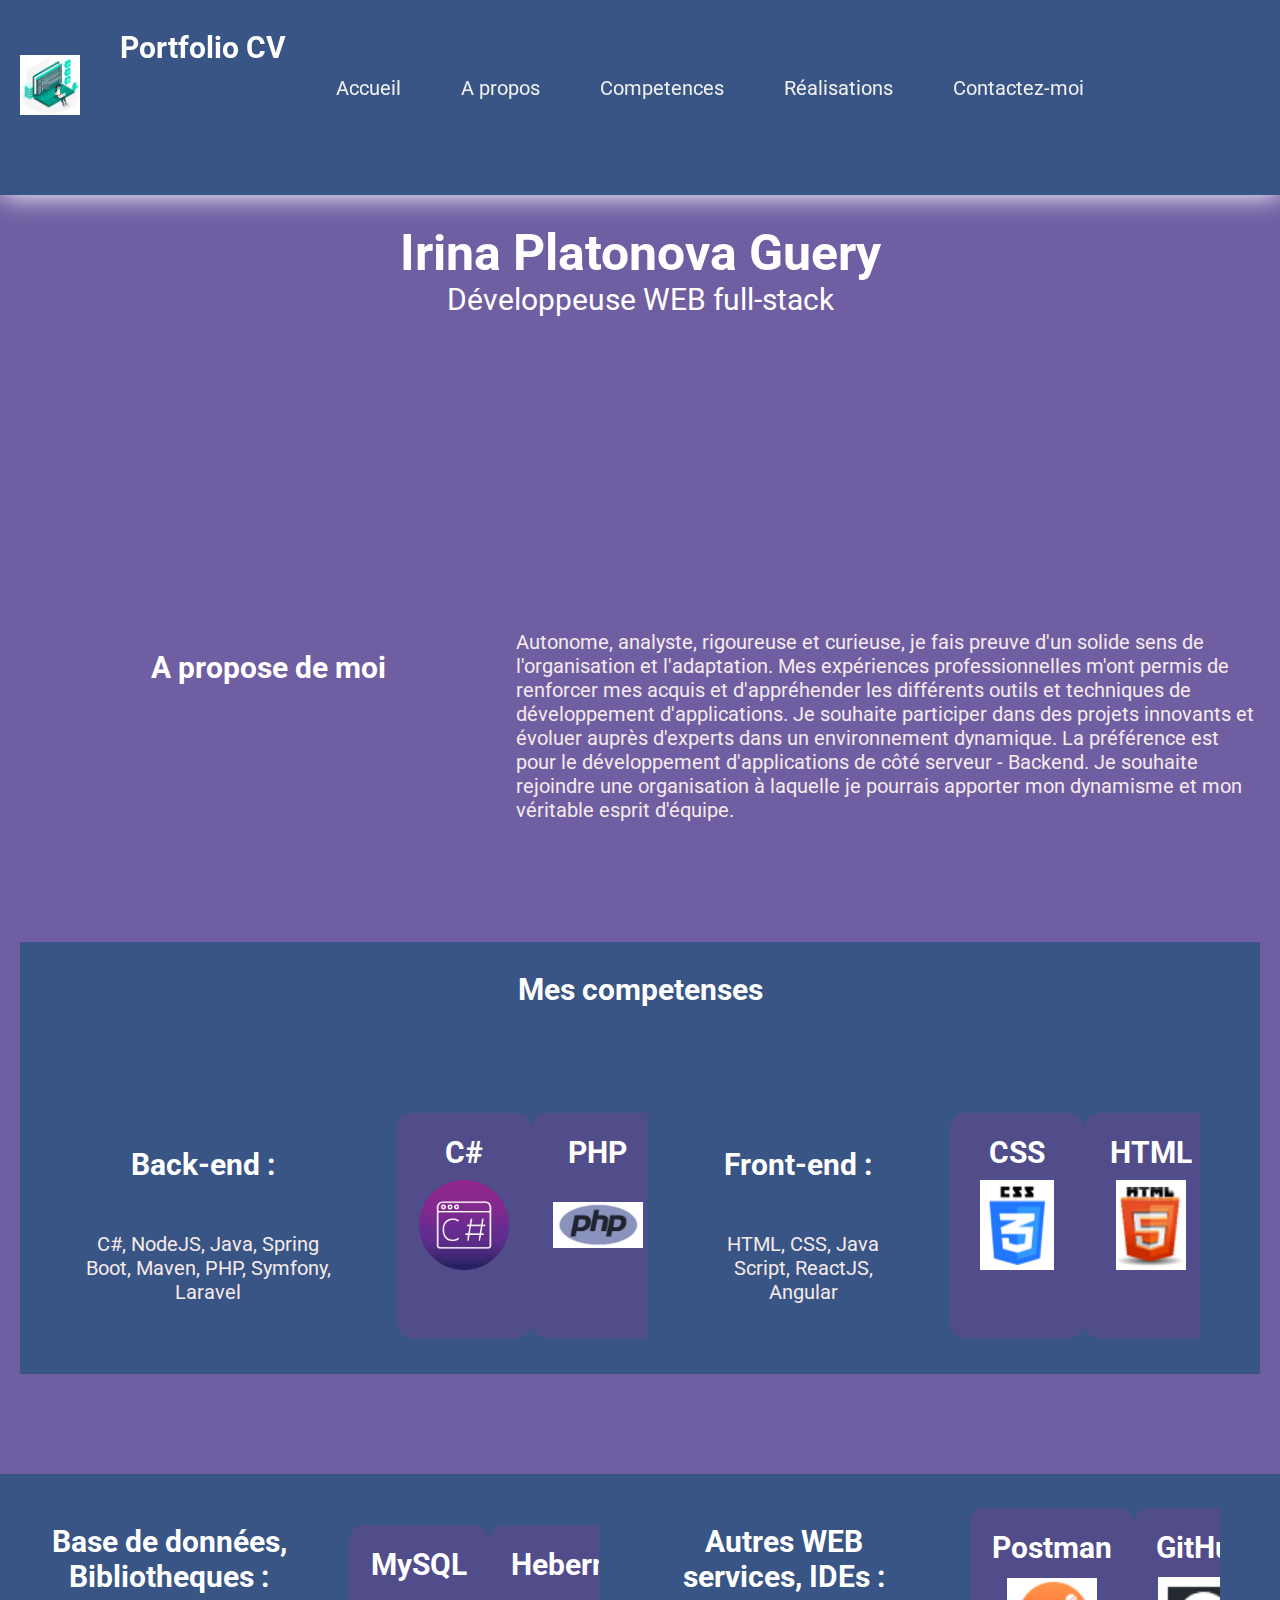
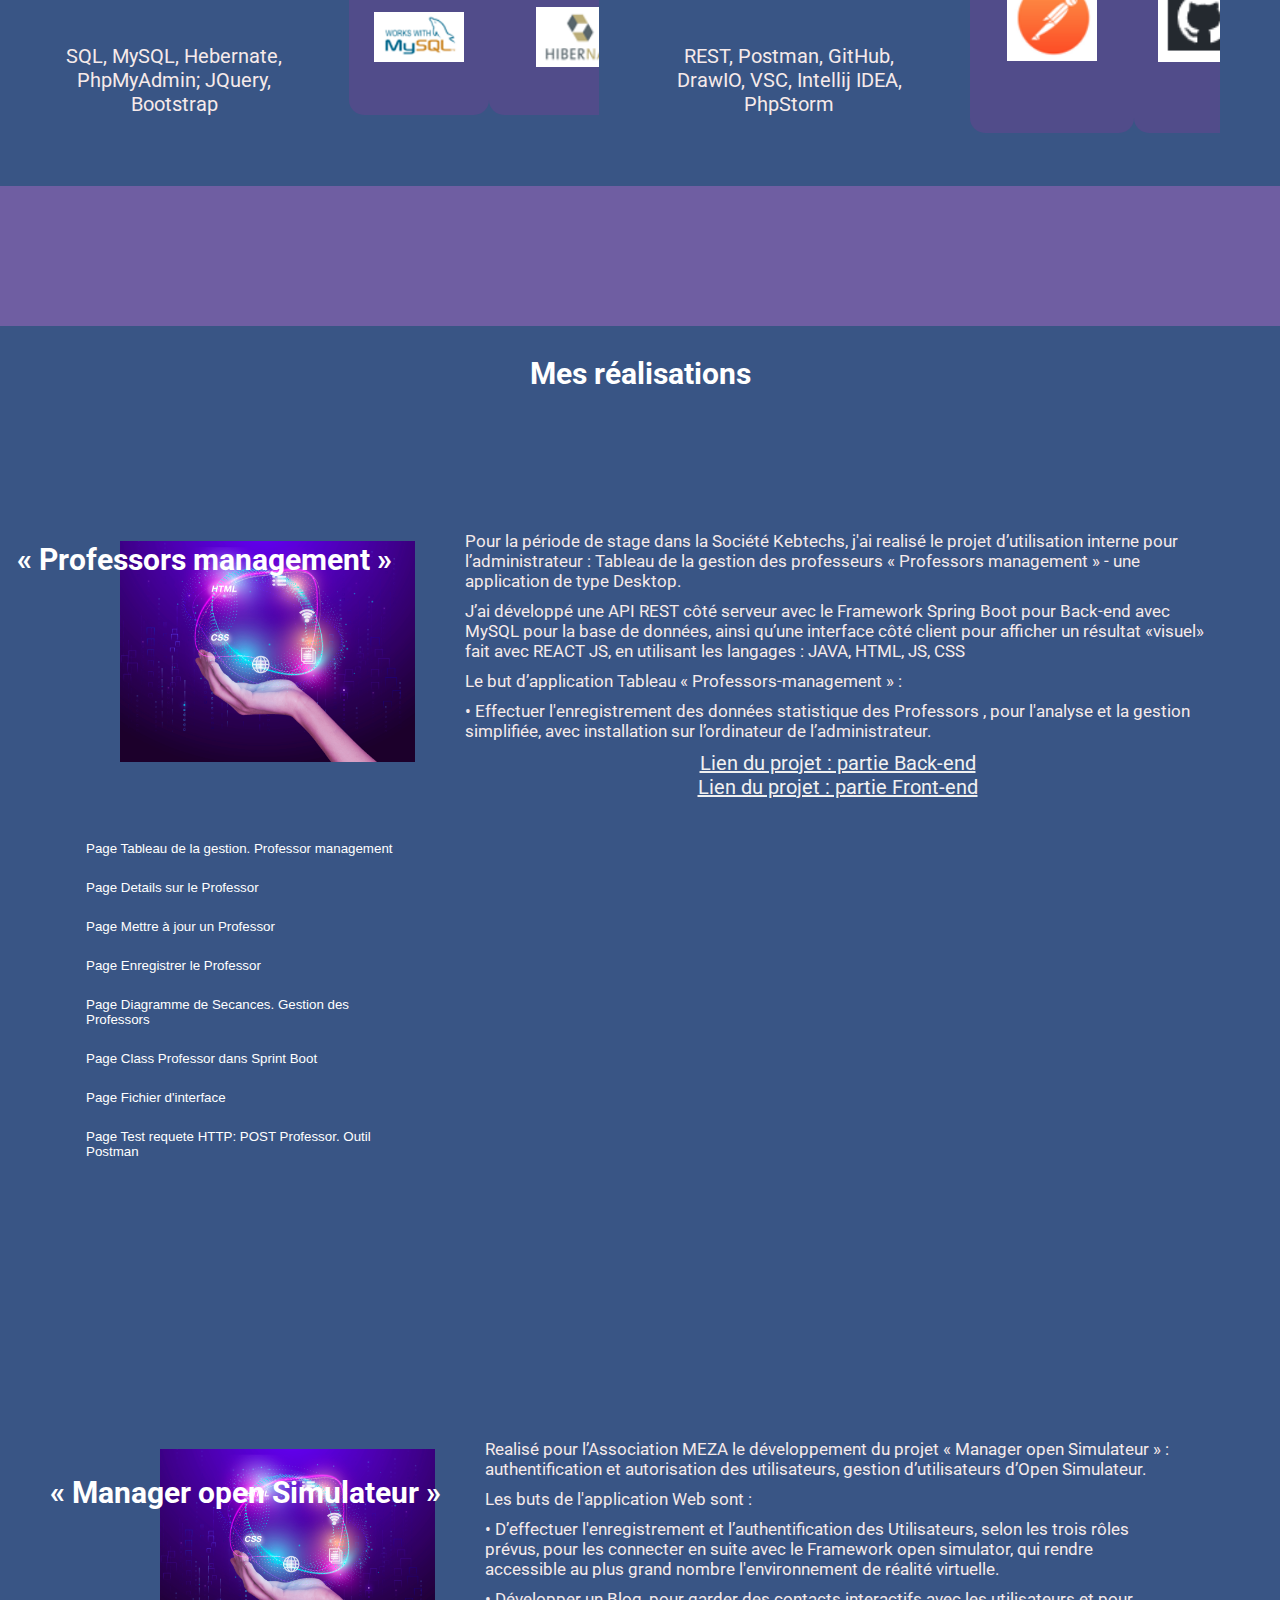
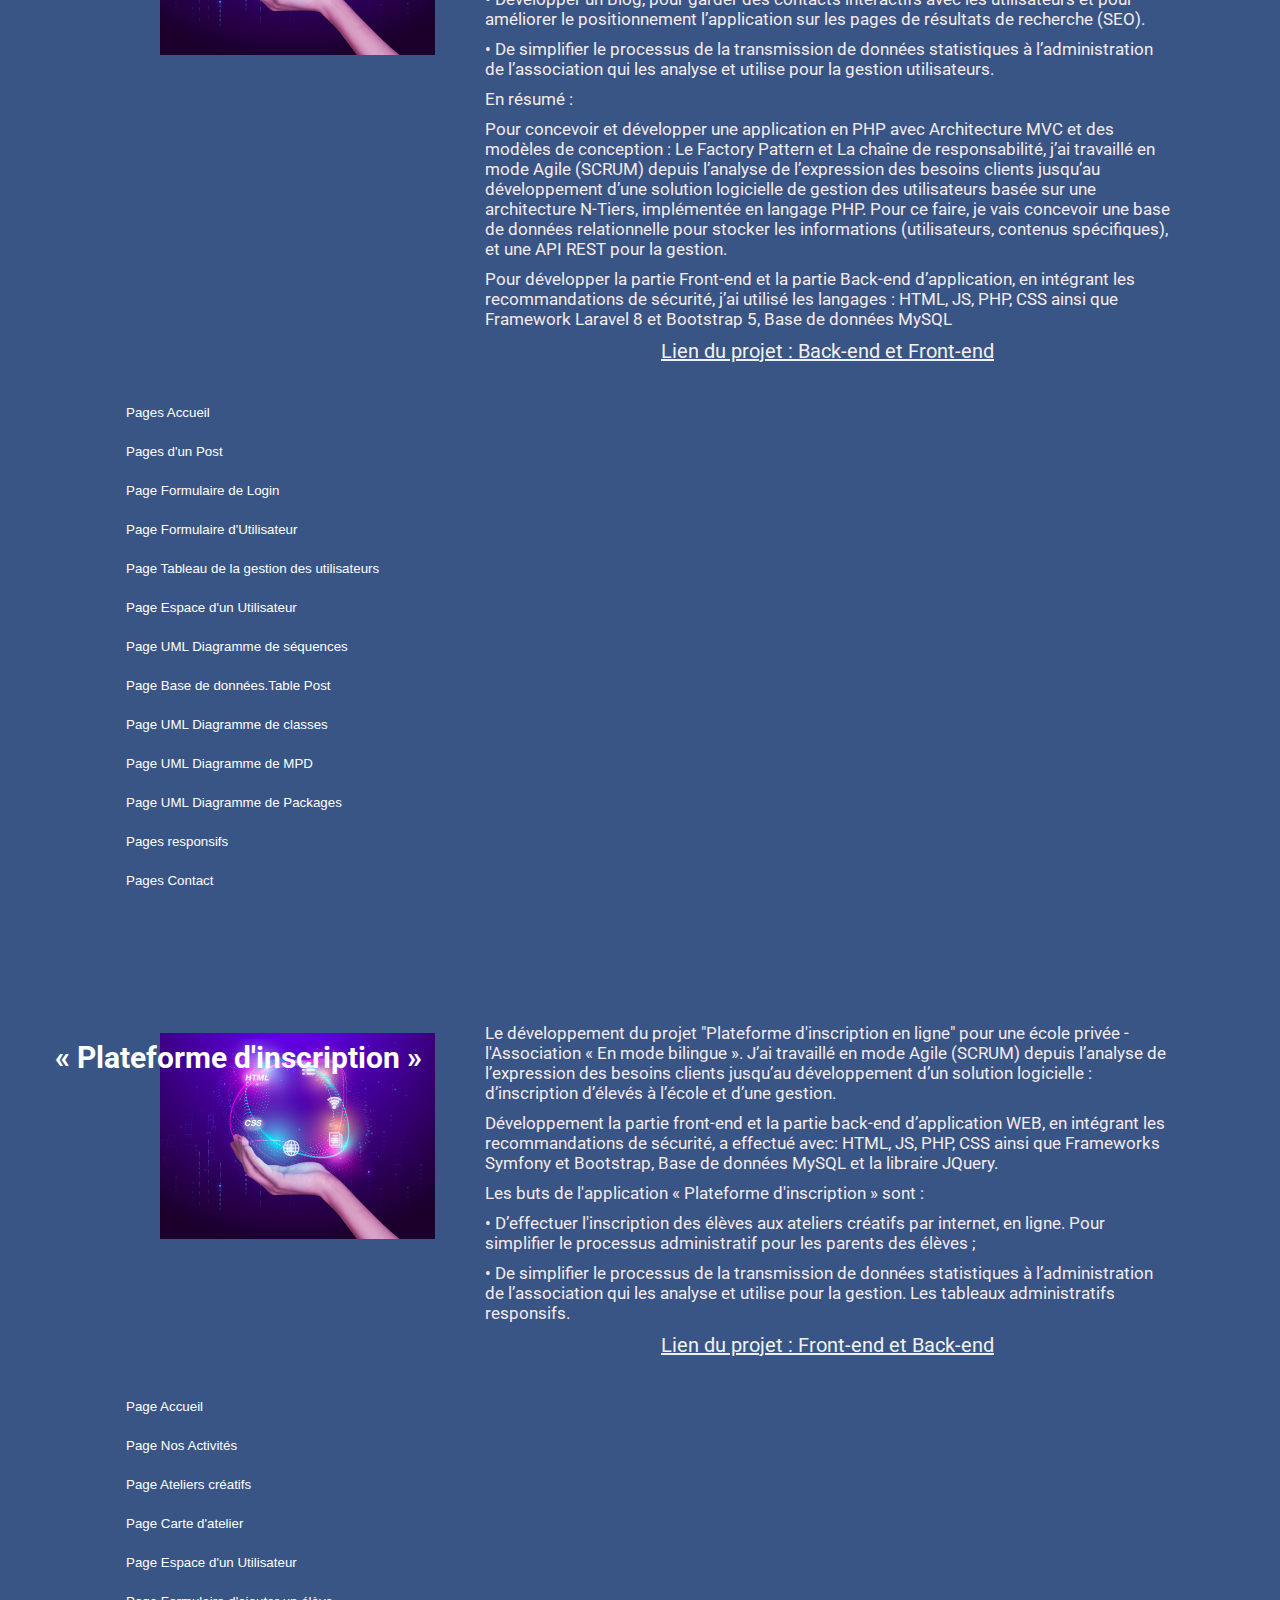
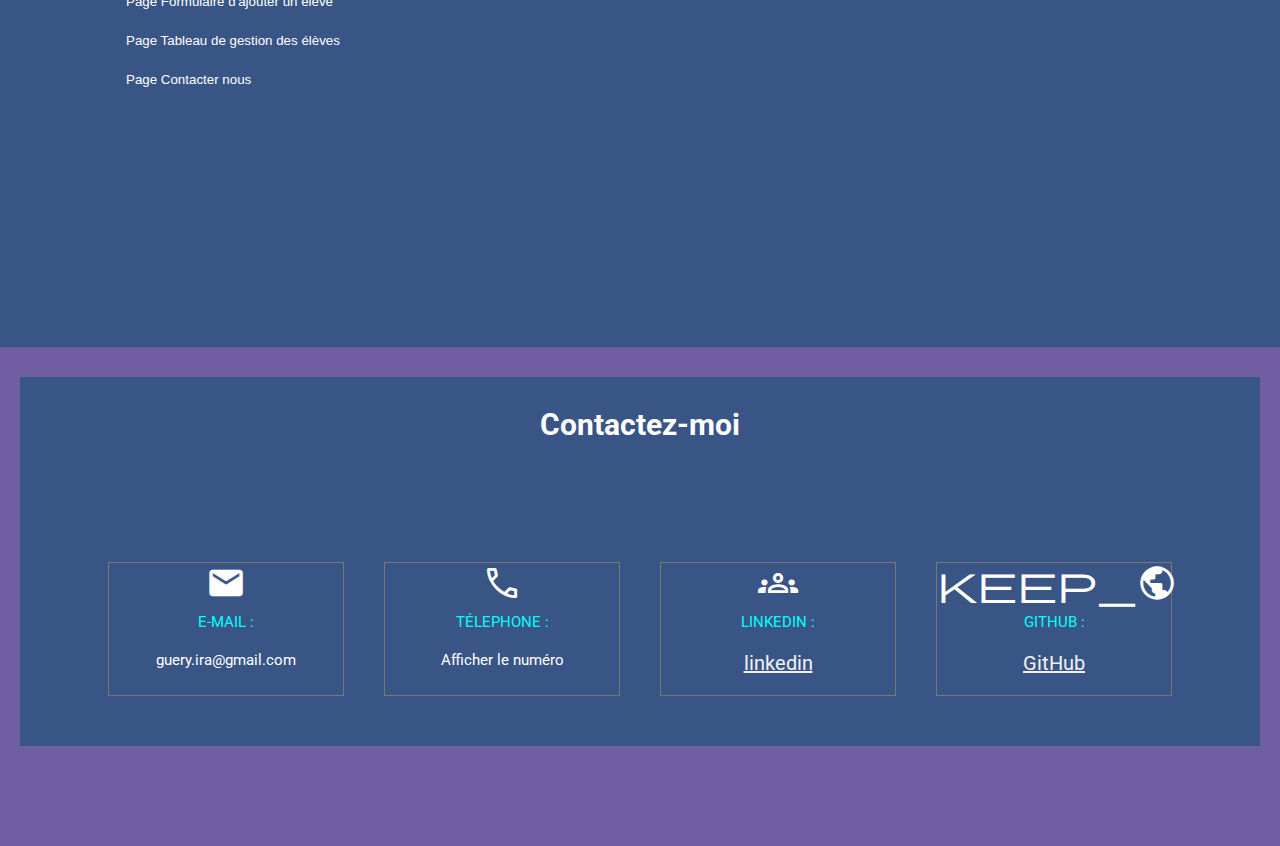
==== commit 85c7a5cc: "responsive" ====
--- a/index.html
+++ b/index.html
@@ -48,7 +48,7 @@
       </div>
     </header>
     <section id="flex-responsive">
-      <div class="slider">
+      <div class="slider slider-resp">
         <h1>Mon Portfolio</h1>
         <img
           src="images/futuristic-business-scene-with-ultra-modern-ambiance.jpg"
@@ -62,9 +62,9 @@
       </div>
       <div class="section">
         <div class="box">
-          <div class="texte">
-            <h2>A propose de moi</h2>
-            <p>
+          <div class="texte tocolumn">
+            <h2 class="wmob100">A propose de moi</h2>
+            <p class="wmob100">
                 Autonome, analyste, rigoureuse et curieuse, je fais preuve d'un solide sens
               de l'organisation et l'adaptation. Mes expériences professionnelles m'ont
               permis de renforcer mes acquis et d'appréhender les différents outils et
@@ -194,7 +194,7 @@
                 </div>
                 <!-- slider Autres outiles WEB -->
                 <div class="typeskill">
-                  <h3>Autres WEB services, Outiles, IDE :</h3>
+                  <h3>Autres WEB services, IDEs :</h3>
                   <p>
                     REST, Postman, GitHub, DrawIO, VSC, Intellij IDEA, PhpStorm
                   </p>
@@ -203,26 +203,24 @@
                   <div class="slider1">
                     <div class="blockimg 1">
                       <h3>Postman</h3>
-                      <img src="images/logos/postman.PNG" alt="postman" />
+                      <img src="images/logos/postman.PNG" alt="postman"/>
                     </div>
                     <div class="blockimg 2">
                       <h3>GitHub</h3>
-                      <img src="images/logos/github.PNG" alt="github" />
+                      <img src="images/logos/github.PNG" alt="github"/>
                     </div>
                     <div class="blockimg 3">
                       <h3>VSC</h3>
-                      <img src="images/logos/vsc.PNG" alt="VSC" />
+                      <img src="images/logos/vsc.PNG" alt="VSC"/>
                     </div>
                     <div class="blockimg 4">
                       <h3>Intellij IDEA</h3>
-                      <img
-                        src="images/logos/intellij_idea.PNG"
-                        alt="Intellij idea"
-                      />
+                      <img src="images/logos/intellij_idea.PNG"
+                        alt="Intellij idea"/>
                     </div>
                     <div class="blockimg 1">
                       <h3>Postman</h3>
-                      <img src="images/logos/postman.PNG" alt="postman" />
+                      <img src="images/logos/postman.PNG" alt="postman"/>
                     </div>
                   </div>
                 </div>
@@ -270,7 +268,7 @@
                
               </div>
               <div class="carousele">
-                <div class="tab">
+                <div class="tab tocolumn wmob100">
                   <button
                     class="tabgest" onclick="openCity(event,'TabGest')">
                     Page Tableau de la gestion. Professor management
@@ -335,7 +333,7 @@
                   alt="proget_OpenSimulator"
                 />
 
-                <div class="labelle">
+                <div class="labelle wmob100">
                     <p>Realisé pour l’Association MEZA le développement du projet « Manager open Simulateur » : authentification et
                        autorisation des utilisateurs, gestion d’utilisateurs d’Open Simulateur.</p>
                     <p> Les buts de l'application Web sont :</p>
@@ -364,7 +362,7 @@
                 
               </div>
               <div class="carousele">
-                <div class="tab">
+                <div class="tab tocolumn wmob100">
                   <button class="tablinks" onclick="openCity(event,'accueil')">
                     Pages Accueil
                   </button>
@@ -460,7 +458,7 @@
                   alt="proget_Ecole"
                 />
 
-                <div class="labelle">
+                <div class="labelle wmob100">
                       <p>Le développement du projet "Plateforme d'inscription en ligne" pour une
                       école privée - l'Association « En mode bilingue ».
                       J’ai travaillé en mode Agile (SCRUM) depuis l’analyse de l’expression des besoins clients jusqu’au développement d’un solution logicielle : d’inscription d’élevés à l’école et d’une gestion.</p>
@@ -480,7 +478,7 @@
 
               <!--carousele--->
                 <div class="carousele">
-                  <div class="tab">
+                  <div class="tab tocolumn wmob100">
                     <button
                       class="tablinks" onclick="openCity(event,'accueil')">
                       Page Accueil
@@ -541,19 +539,19 @@
           <div class="box">
             <div class="compet">
               <h2>Contactez-moi</h2>
-              <div class="contact tocolumn wmob100">
-                    <div class="iconcont">
+              <div class="contact tocolumn">
+                    <div class="iconcont wmob90">
                       <span class="material-icons icons">mail</span>
                       <div class="label">E-mail :</div>
                       <div class="value">guery.ira@gmail.com</div>
                     </div>
-                    <div class="iconcont">
+                    <div class="iconcont wmob90">
                       <span class="material-symbols-outlined icons">call</span>
                       <div class="label">Télephone :</div>
                       <!-- cacher JS -->
                       <div class="value tel">Afficher le numéro</div>
                     </div>
-                    <div class="iconcont">
+                    <div class="iconcont wmob90">
                       <span class="material-symbols-outlined icons">groups</span>
                       <div class="label">linkedin :</div>
                       <div class="value">
@@ -561,7 +559,7 @@
                           >linkedin</a>
                       </div>
                     </div>
-                    <div class="iconcont">
+                    <div class="iconcont wmob90">
                         <span class="material-symbols-outlined icons">keep_public</span>
                         <div class="label">GitHub :</div>
                         <div class="value">
--- a/style.css
+++ b/style.css
@@ -23,6 +23,7 @@
   opacity: 25%;
 }
 .slider-content {
+  width: 90%;
   position: absolute;
   top: 50%;
   left: 50%;
@@ -36,7 +37,7 @@
 h2 {
   color: white;
   font-size: 30px;
-  margin-bottom: 50px;
+  margin-bottom: 100px;
 }
 h3 {
   color: white;
@@ -76,6 +77,7 @@
 }
 .texte {
   display: flex;
+  padding: 20px;
 }
 .texte p {
   width: 60%;
@@ -91,7 +93,6 @@
 .box h2 {
   text-align: center;
   padding-top: 20px;
-  
 }
 .flex {
   display: flex;
@@ -195,9 +196,9 @@
   margin: 0px;
   aspect-ratio: 1/1; /*pour garder la forme de care, pas de dependance de taile de img*/
 }
-.projet{
-  margin: 20px;
-  padding: 30px;
+.projet {
+  margin: 20px;
+  padding: 20px;
 }
 
 .inscription {
@@ -290,7 +291,7 @@
 .tabcontent img {
   /*object-fit: cover;*/
   width: 700px;
-  height:500px;
+  height: 500px;
   margin: 0%;
 }
 /* -----fin de caroussele------*/
@@ -299,9 +300,9 @@
 .contact {
   display: flex;
   margin: 20px;
+  justify-content: center;
 }
 .iconcont {
-  /*  ??? */
   display: block;
   width: 20%;
   gap: 20px;
@@ -330,7 +331,7 @@
   cursor: pointer;
 }
 /* ------- header --------------*/
-header{
+header {
   position: fixed;
   top: 0;
   left: 0;
@@ -341,30 +342,29 @@
   box-shadow: 1px 1px 25px white;
 }
 
-.header-menu{
+.header-menu {
   display: flex;
   align-items: center;
   list-style: none;
   padding-block: 10px;
   /*box-sizing: border-box;
   transition: 2s ease;*/
-  
-}
-.header-menu li a{
-text-decoration: none;
-display: block;
-padding: 10px 10px;
-
-}
-.header-menu li a:hover{
-  background-color:rgb(111, 94, 162);;
-}
-.header-menu-mobil{
+}
+.header-menu li a {
+  text-decoration: none;
+  display: block;
+  padding: 10px 10px;
+}
+.header-menu li a:hover {
+  background-color: rgb(111, 94, 162);
+}
+.header-menu-mobil {
   display: none;
 }
-
-@media screen and (max-width: 810px) {
+/*@media screen and (max-width: 810px) {*/
+@media (max-width: 810px) {
   /*ici de nouveau style aparetre suite changement l'écrane*/
+
   #flex-responsive {
     flex-direction: column;
   }
@@ -372,41 +372,54 @@
     margin-top: 20px;
     color: rgb(20, 20, 127);
     text-wrap: balance;
-  }
-  .slider{
+    font-size: 2.5rem;
+  }
+  h2 {
+    margin-bottom: 30px;
+  }
+  .slider-resp {
     height: 50vh;
-  }
-  .header-menu-mobil{
+    width: 100%;
+  }
+  .slider-content {
+    width: 90%;
+  }
+  .slaider-menu {
+    position: flex;
+    width: 100%;
+    flex-direction: column;
+    align-items: center;
+    justify-content: content;
+  }
+
+  .header-menu-mobil {
     display: block;
     margin-left: 70px;
     position: absolute;
     right: 10%;
     background-color: #ddd;
-    transform:translate(50%);
-    
-  }
-  .header-menu{
+    transform: translate(50%);
+  }
+  .header-menu {
     position: fixed;
-    width:100%;
+    width: 100%;
     height: 100vh;
     flex-direction: column;
     align-items: center;
     justify-content: center;
     display: none;
     background: rgb(57, 85, 133);
-    
-  }
-  .active{
+  }
+  .active {
     display: flex;
   }
-  .tocolumn{
+  .tocolumn {
     flex-direction: column;
   }
-  .wmob100{ 
+  .wmob100 {
     width: 100% !important;
   }
-
-
-
-
-}
+  .wmob90 {
+    width: 90% !important;
+  }
+}
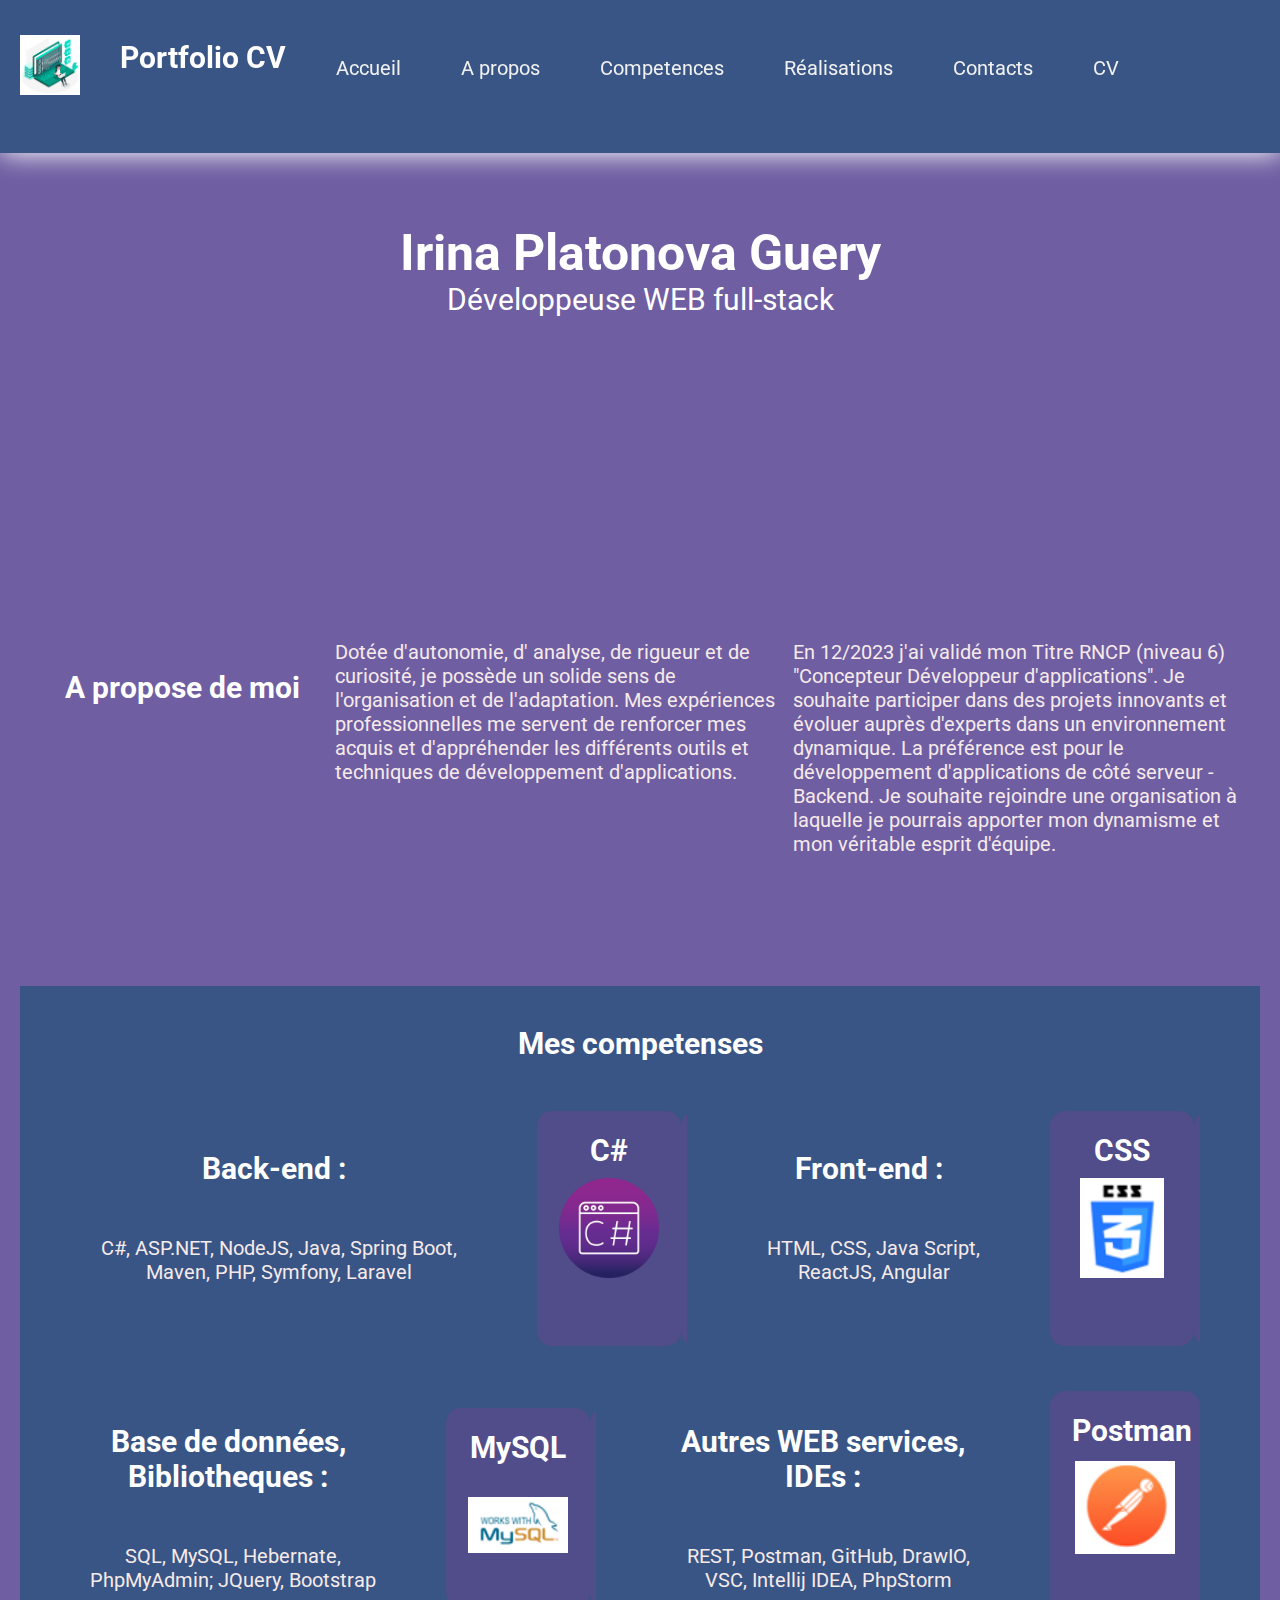
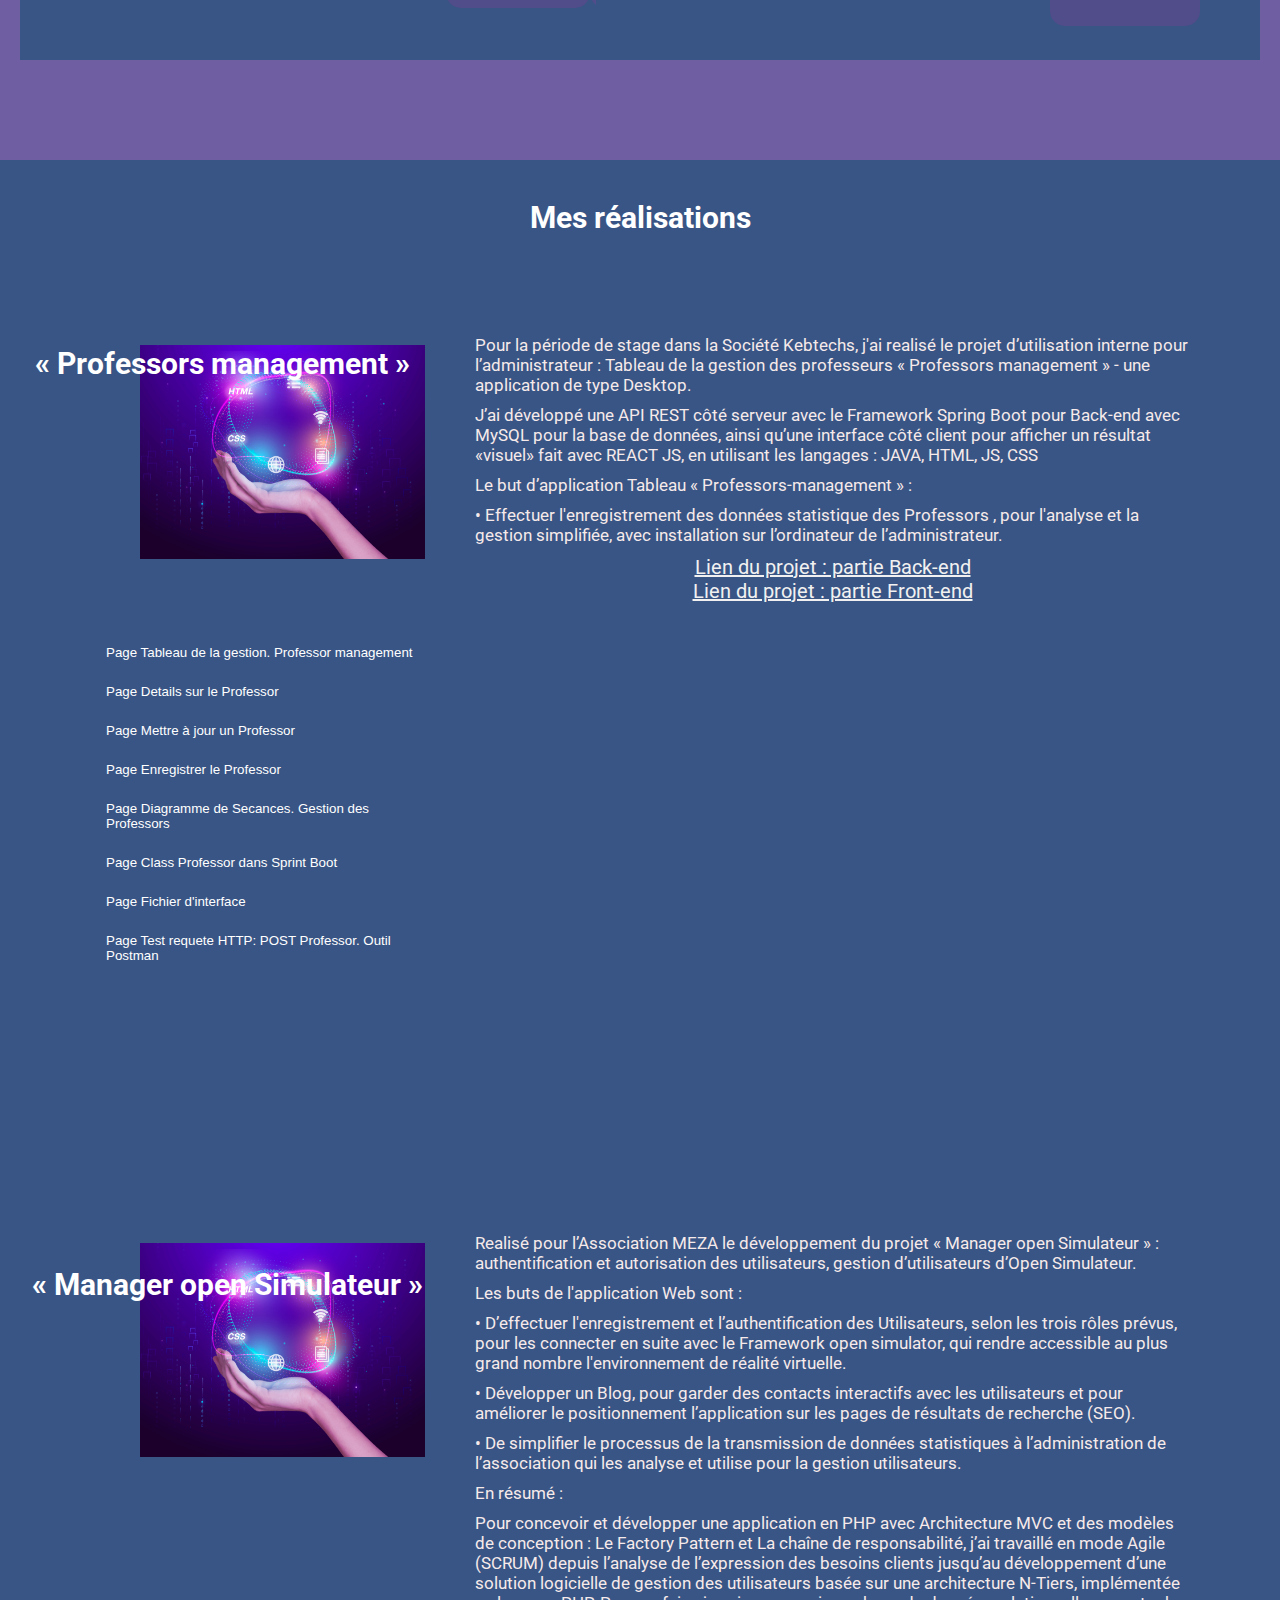
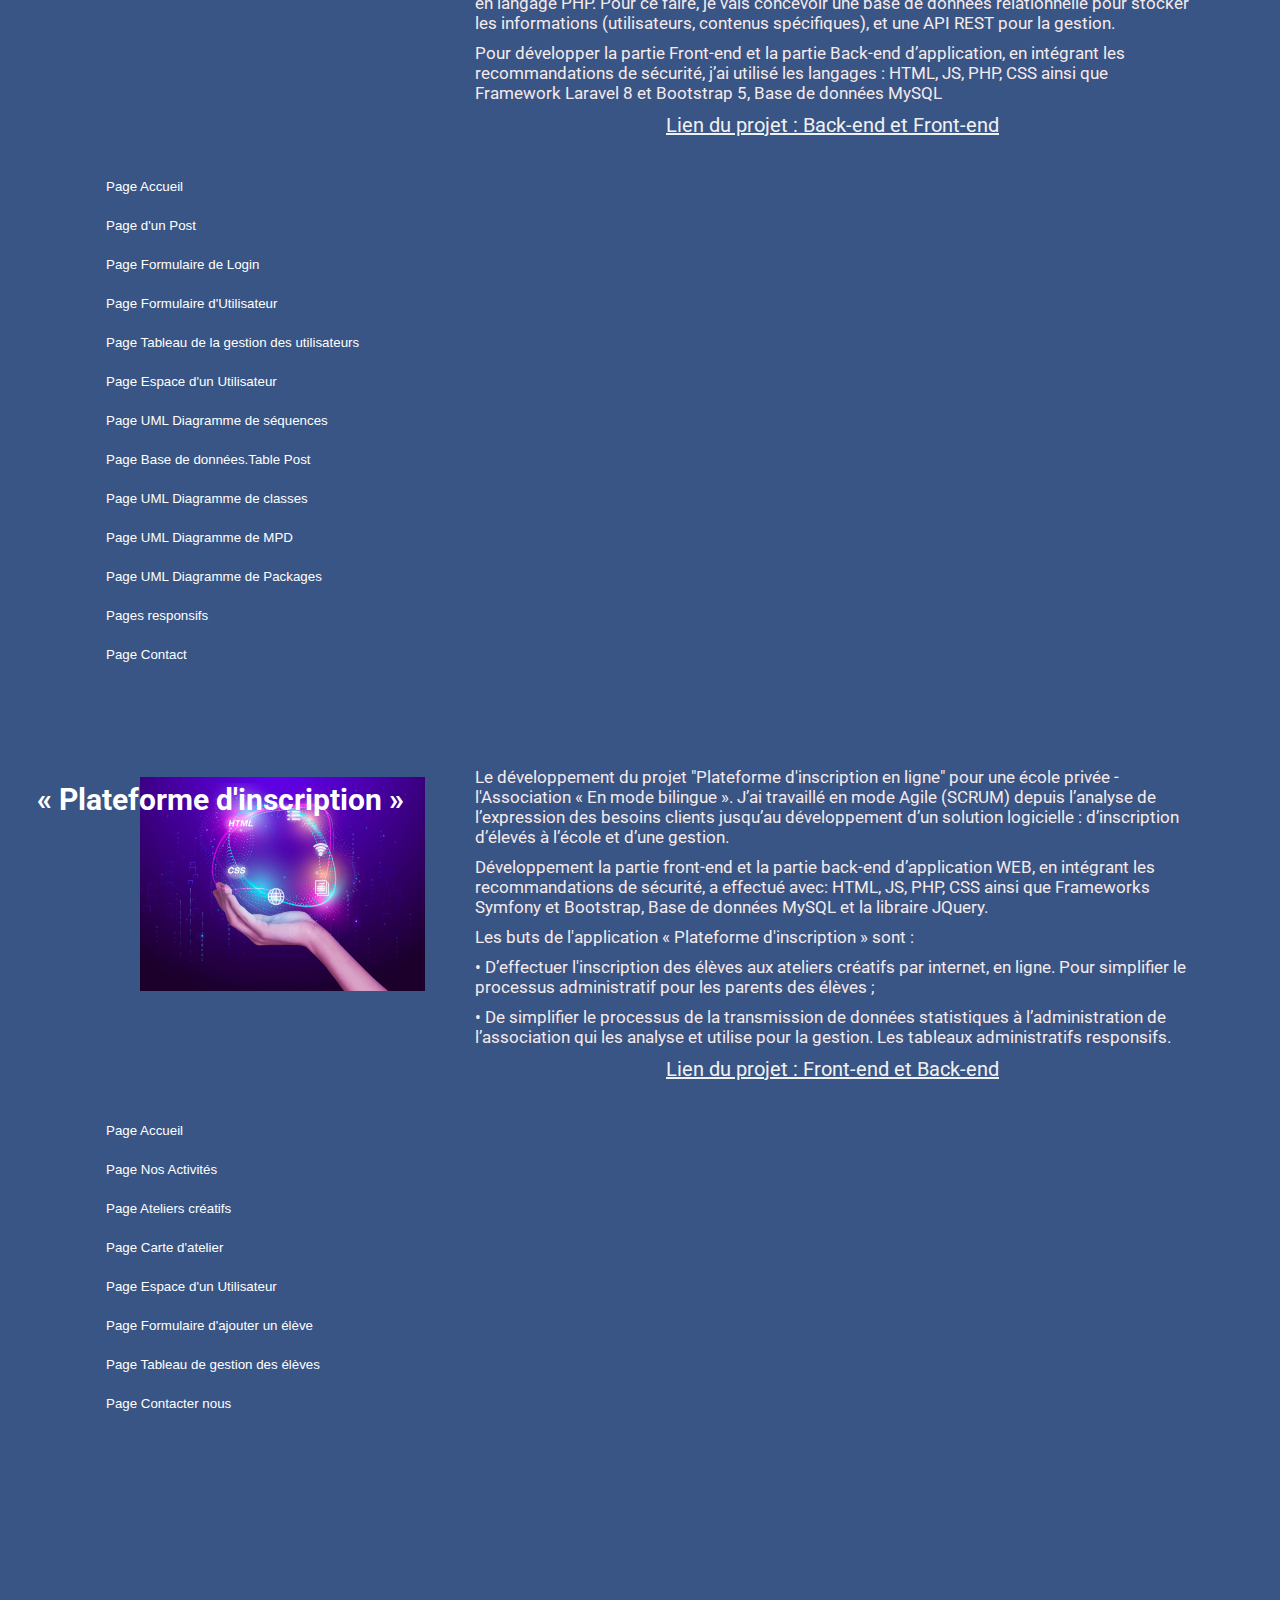
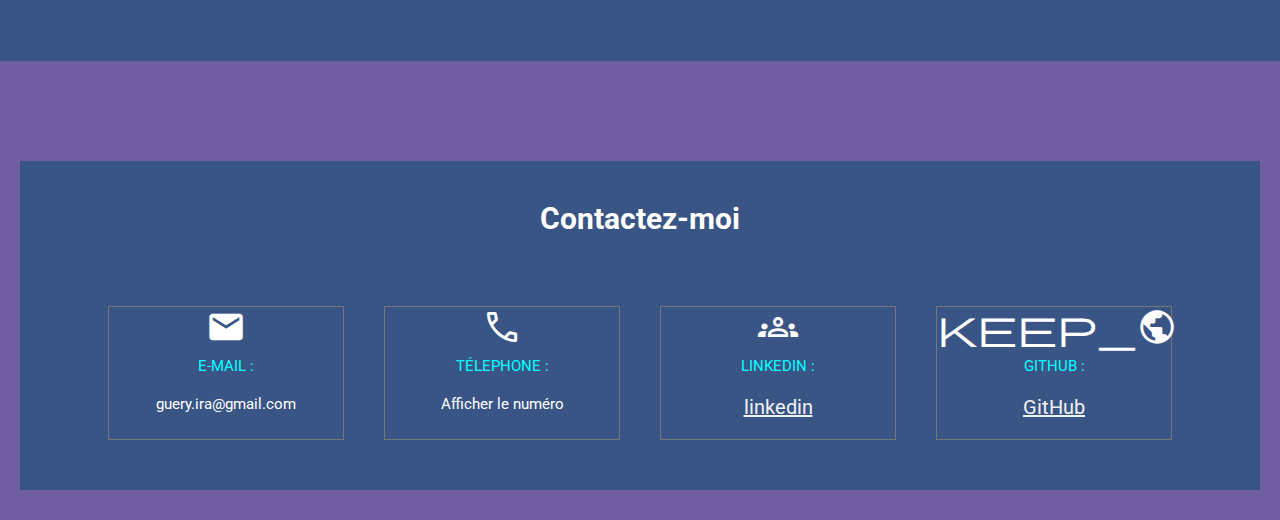
==== commit 96257ebd: "page2_cv" ====
--- a/index.html
+++ b/index.html
@@ -25,30 +25,30 @@
     <header>
       <div class="box">
         <div class="flex aligncenter space-between">
-          
-              <a href="/" class="header-logo">
-            <img src="images/logos/3190343.jpg" alt="logo" width="60"></a>
-            
-            <h2>Portfolio CV</h2>
+          <a href="/" class="header-logo">
+            <img src="images/logos/3190343.jpg" alt="logo" width="60"
+          /></a>
+
+          <h2>Portfolio CV</h2>
           <ul class="header-menu">
             <li><a href="/">Accueil</a></li>
             <li><a href="/">A propos</a></li>
-            <li><a href="/">Competences</a></li>
-            <li><a href="/">Réalisations</a></li>
-            <li><a href="/">Contactez-moi</a></li>
+            <li><a href="#compets">Competences</a></li>
+            <li><a href="#realisat">Réalisations</a></li>
+            <li><a href="#contactm">Contacts</a></li>
+            <li>
+              <a href="/index-p2.html" class="cv-dev">CV </a>
+            </li>
           </ul>
           <button onclick="openMenu()" class="header-menu-mobil">
             <!-- <span class="material-symbols-outlined"> -->
-            <span class="material-icons">
-              menu
-              </span>
+            <span class="material-icons"> menu </span>
           </button>
         </div>
-        
       </div>
     </header>
     <section id="flex-responsive">
-      <div class="slider slider-resp">
+      <div class="slider">
         <h1>Mon Portfolio</h1>
         <img
           src="images/futuristic-business-scene-with-ultra-modern-ambiance.jpg"
@@ -60,34 +60,43 @@
           <p>Développeuse WEB full-stack</p>
         </div>
       </div>
-      <div class="section">
-        <div class="box">
-          <div class="texte tocolumn">
-            <h2 class="wmob100">A propose de moi</h2>
-            <p class="wmob100">
-                Autonome, analyste, rigoureuse et curieuse, je fais preuve d'un solide sens
-              de l'organisation et l'adaptation. Mes expériences professionnelles m'ont
-              permis de renforcer mes acquis et d'appréhender les différents outils et
-              techniques de développement d'applications. Je souhaite participer dans
-              des projets innovants et évoluer auprès d'experts dans un environnement
-              dynamique. La préférence est pour le développement d'applications de
-              côté serveur - Backend. Je souhaite rejoindre une organisation à laquelle je
-              pourrais apporter mon dynamisme et mon véritable esprit d'équipe.
-            </p>
+      <div>
+        <div class="section" id="apropos">
+          <div class="box">
+            <div class="texte tocolumn wmob100">
+              <h2 class="wmob100">A propose de moi</h2>
+              <p class="wmob100">
+                Dotée d'autonomie, d' analyse, de rigueur et de curiosité, je
+                possède un solide sens de l'organisation et de l'adaptation. Mes
+                expériences professionnelles me servent de renforcer mes acquis
+                et d'appréhender les différents outils et techniques de
+                développement d'applications.
+              </p>
+              <p class="wmob100">
+                En 12/2023 j'ai validé mon Titre RNCP (niveau 6) "Concepteur
+                Développeur d'applications". Je souhaite participer dans des
+                projets innovants et évoluer auprès d'experts dans un
+                environnement dynamique. La préférence est pour le développement
+                d'applications de côté serveur - Backend. Je souhaite rejoindre
+                une organisation à laquelle je pourrais apporter mon dynamisme
+                et mon véritable esprit d'équipe.
+              </p>
+            </div>
           </div>
         </div>
       </div>
       <div class="section marget">
         <div class="box">
           <div class="compet">
-            <h2>Mes competenses</h2>
+            <h2 id="compets">Mes competenses</h2>
             <div class="skills">
               <div class="flex gap tocolumn">
                 <!-- slider back-end -->
                 <div class="typeskill">
                   <h3>Back-end :</h3>
                   <p>
-                    C#, NodeJS, Java, Spring Boot, Maven, PHP, Symfony, Laravel
+                    C#, ASP.NET, NodeJS, Java, Spring Boot, Maven, PHP, Symfony,
+                    Laravel
                   </p>
                 </div>
                 <div class="slider1-container slider1-1">
@@ -150,9 +159,8 @@
             </div>
           </div>
         </div>
-      </div>
-      <!-- mes competenses 2 -->
-      <div class="section">
+
+        <!-- mes competenses 2  -->
         <div class="box">
           <div class="compet">
             <div class="skills">
@@ -160,7 +168,9 @@
                 <!-- BDD -->
                 <div class="typeskill">
                   <h3>Base de données, Bibliotheques :</h3>
-                  <p>SQL, MySQL, Hebernate, PhpMyAdmin; JQuery, Bootstrap</p>
+                  <div>
+                    <p>SQL, MySQL, Hebernate, PhpMyAdmin; JQuery, Bootstrap</p>
+                  </div>
                 </div>
                 <div class="slider1-container slider1-1">
                   <div class="slider1">
@@ -203,24 +213,26 @@
                   <div class="slider1">
                     <div class="blockimg 1">
                       <h3>Postman</h3>
-                      <img src="images/logos/postman.PNG" alt="postman"/>
+                      <img src="images/logos/postman.PNG" alt="postman" />
                     </div>
                     <div class="blockimg 2">
                       <h3>GitHub</h3>
-                      <img src="images/logos/github.PNG" alt="github"/>
+                      <img src="images/logos/github.PNG" alt="github" />
                     </div>
                     <div class="blockimg 3">
                       <h3>VSC</h3>
-                      <img src="images/logos/vsc.PNG" alt="VSC"/>
+                      <img src="images/logos/vsc.PNG" alt="VSC" />
                     </div>
                     <div class="blockimg 4">
                       <h3>Intellij IDEA</h3>
-                      <img src="images/logos/intellij_idea.PNG"
-                        alt="Intellij idea"/>
+                      <img
+                        src="images/logos/intellij_idea.PNG"
+                        alt="Intellij idea"
+                      />
                     </div>
                     <div class="blockimg 1">
                       <h3>Postman</h3>
-                      <img src="images/logos/postman.PNG" alt="postman"/>
+                      <img src="images/logos/postman.PNG" alt="postman" />
                     </div>
                   </div>
                 </div>
@@ -233,342 +245,572 @@
       <div class="section">
         <div class="box">
           <div class="compet tocolumn">
-            <h2>Mes réalisations</h2>
-            <div class="realisation wmob100 tocolumn">
+            <h2 id="realisat">Mes réalisations</h2>
+            <div class="realisation wmob100">
               <!-- wrap gap20" -->
-              <!-- projet 1  -->
-              <div class="inscription tocolumn">
-                <a href="#"><h3>« Professors management »</h3></a>
-                <img
-                  src="images/programming-background-collage.jpg"
-                  alt="proget_Professors-management"
-                />
-
-                <div class="labelle wmob100">
-                  
-                    <p>Pour la période de stage dans la Société Kebtechs, j'ai realisé le projet d’utilisation interne pour l’administrateur
-                       : Tableau de la gestion des professeurs « Professors management » - une application de type Desktop.  
-                    </p>
-                    <p>J’ai développé une API REST côté serveur avec le Framework Spring Boot pour Back-end avec MySQL pour la base de données,
-                       ainsi qu’une interface côté client pour afficher un résultat «visuel» fait avec REACT JS, en utilisant les langages : JAVA, HTML, JS, CSS </p>
-                    <p>Le but d’application Tableau « Professors-management » :</p>
-                    <p>•	Effectuer l'enregistrement des données statistique des Professors , pour l'analyse et la gestion simplifiée, avec installation sur l’ordinateur de l’administrateur.</p>
-                  
-                  <div>
-                    <a href="https://github.com/Webira/Professor_management_BE2"
-                      >Lien du projet : partie Back-end</a
-                    >
-                  </div>
-                  <div>
-                    <a href="https://github.com/Webira/Professor_management_FE2"
-                      >Lien du projet : partie Front-end</a
-                    >
-                  </div>
-                </div>
-               
+              <!------------ projet 1 ----------------- -->
+              <div class="projet">
+                <div class="inscription tocolumn">
+                  <a href="#"><h3>« Professors management »</h3></a>
+                  <img
+                    src="images/programming-background-collage.jpg"
+                    alt="proget_Professors-management"
+                  />
+
+                  <div class="labelle wmob100">
+                    <p>
+                      Pour la période de stage dans la Société Kebtechs, j'ai
+                      realisé le projet d’utilisation interne pour
+                      l’administrateur : Tableau de la gestion des professeurs «
+                      Professors management » - une application de type Desktop.
+                    </p>
+                    <p>
+                      J’ai développé une API REST côté serveur avec le Framework
+                      Spring Boot pour Back-end avec MySQL pour la base de
+                      données, ainsi qu’une interface côté client pour afficher
+                      un résultat «visuel» fait avec REACT JS, en utilisant les
+                      langages : JAVA, HTML, JS, CSS
+                    </p>
+                    <p>
+                      Le but d’application Tableau « Professors-management » :
+                    </p>
+                    <p>
+                      • Effectuer l'enregistrement des données statistique des
+                      Professors , pour l'analyse et la gestion simplifiée, avec
+                      installation sur l’ordinateur de l’administrateur.
+                    </p>
+
+                    <div>
+                      <a
+                        href="https://github.com/Webira/Professor_management_BE2"
+                        >Lien du projet : partie Back-end</a
+                      >
+                    </div>
+                    <div>
+                      <a
+                        href="https://github.com/Webira/Professor_management_FE2"
+                        >Lien du projet : partie Front-end</a
+                      >
+                    </div>
+                  </div>
+                  <!-- labelle -->
+                </div>
+                <!-- inscription -->
+
+                <div class="carousele tocolumn">
+                  <div class="tab wmob100">
+                    <button class="tabgest" onclick="openCity(event,'TabGest')">
+                      Page Tableau de la gestion. Professor management
+                    </button>
+                    <button class="detail" onclick="openCity(event,'Detail')">
+                      Page Details sur le Professor
+                    </button>
+                    <button class="modiffier" onclick="openCity(event,'Modif')">
+                      Page Mettre à jour un Professor
+                    </button>
+                    <button
+                      class="enregist"
+                      onclick="openCity(event,'Enregist')"
+                    >
+                      Page Enregistrer le Professor
+                    </button>
+                    <button
+                      class="diagrsec"
+                      onclick="openCity(event,'DiagrSec')"
+                    >
+                      Page Diagramme de Secances. Gestion des Professors
+                    </button>
+                    <button
+                      class="classprof"
+                      onclick="openCity(event,'ClassProf')"
+                    >
+                      Page Class Professor dans Sprint Boot
+                    </button>
+                    <button
+                      class="interface"
+                      onclick="openCity(event,'Interface')"
+                    >
+                      Page Fichier d'interface
+                    </button>
+                    <button
+                      class="postmantest"
+                      onclick="openCity(event,'PostmanTest')"
+                    >
+                      Page Test requete HTTP: POST Professor. Outil Postman
+                    </button>
+                  </div>
+                  <div class="imgresponsif wmob100">
+                    <div id="TabGest" class="tabcontent">
+                      <img
+                        src="images/photosProf/TabGest.PNG"
+                        alt="projet_Plateform d'inscription"
+                      />
+                    </div>
+                    <div id="Detail" class="tabcontent">
+                      <img
+                        src="images/photosProf/Detail.PNG"
+                        alt="projet_Plateform d'inscription"
+                      />
+                    </div>
+                    <div id="Modif" class="tabcontent">
+                      <img
+                        src="images/photosProf/Modif.PNG"
+                        alt="projet_Plateform d'inscription"
+                      />
+                    </div>
+                    <div id="Enregist" class="tabcontent">
+                      <img
+                        src="images/photosProf/Enregist.PNG"
+                        alt="projet_Plateform d'inscription"
+                      />
+                    </div>
+                    <div id="DiagrSec" class="tabcontent">
+                      <img
+                        src="images/photosProf/Diagr.PNG"
+                        alt="projet_Plateform d'inscription"
+                        style="width: 500px"
+                      />
+                    </div>
+                    <div id="ClassProf" class="tabcontent">
+                      <img
+                        src="images/photosProf/ClassProfBE.PNG"
+                        alt="projet_Plateform d'inscription"
+                      />
+                    </div>
+                    <div id="Interface" class="tabcontent">
+                      <img
+                        src="images/photosProf/InterfaceBE.PNG"
+                        alt="projet_Plateform d'inscription"
+                      />
+                    </div>
+                    <div id="PostmanTest" class="tabcontent">
+                      <img
+                        src="images/photosProf/PostmanTest.PNG"
+                        alt="projet_Plateform d'inscription"
+                      />
+                    </div>
+                  </div>
+                </div>
+                <!-- carousel -->
               </div>
-              <div class="carousele">
-                <div class="tab tocolumn wmob100">
-                  <button
-                    class="tabgest" onclick="openCity(event,'TabGest')">
-                    Page Tableau de la gestion. Professor management
-                  </button>
-                  <button class="detail" onclick="openCity(event,'Detail')">
-                    Page Details sur le Professor
-                  </button>
-                  <button class="modiffier" onclick="openCity(event,'Modif')">
-                    Page Mettre à jour un Professor
-                  </button>
-                   <button class="enregist" onclick="openCity(event,'Enregist')">
-                    Page Enregistrer le Professor
-                  </button>
-                  <button class="diagrsec" onclick="openCity(event,'DiagrSec')">
-                    Page Diagramme de Secances. Gestion des Professors
-                  </button>
-                  <button class="classprof" onclick="openCity(event,'ClassProf')">
-                    Page Class Professor dans Sprint Boot
-                  </button>
-                  <button class="interface" onclick="openCity(event,'Interface')">
-                    Page Fichier d'interface
-                  </button>
-                  <button class="postmantest" onclick="openCity(event,'PostmanTest')">
-                    Page Test requete HTTP: POST Professor. Outil Postman
-                  </button>
-                </div>
-
-                <div id="TabGest" class="tabcontent">
-                    <img src="images/photosProf/TabGest.PNG" alt="projet_Manager-OpenSim"/>  
-                </div>
-                <div id="Detail" class="tabcontent">
-                    <img src="images/photosProf/Detail.PNG" alt="projet_Manager-OpenSim"/>  
-                </div>
-                <div id="Modif" class="tabcontent">
-                  <img src="images/photosProf/Modif.PNG" alt="projet_Manager-OpenSim"/>  
-                </div>
-                <div id="Enregist" class="tabcontent">
-                  <img src="images/photosProf/Enregist.PNG" alt="projet_Manager-OpenSim"/> 
-                </div>
-                <div id="DiagrSec" class="tabcontent">
-                  <img src="images/photosProf/Diagr.PNG" alt="projet_Manager-OpenSim" style="width: 500px;"/> 
-                </div>
-                <div id="ClassProf" class="tabcontent">
-                  <img src="images/photosProf/ClassProfBE.PNG" alt="projet_Manager-OpenSim"/> 
-                </div>
-                <div id="Interface" class="tabcontent">
-                  <img src="images/photosProf/InterfaceBE.PNG" alt="projet_Manager-OpenSim" style="width: 700px;"/> 
-                </div>
-                <div id="PostmanTest" class="tabcontent">
-                  <img src="images/photosProf/PostmanTest.PNG" alt="projet_Manager-OpenSim"/> 
-                </div>
-          </div>
-
-              <!-- projet 2 -->
-            <div class="projet">   
-              <div class="inscription tocolumn">
-                <a href="https://github.com/Webira/Blog_Laravel"
-                  ><h3>« Manager open Simulateur »</h3></a
-                >
-                <img
-                  src="images/programming-background-collage.jpg"
-                  alt="proget_OpenSimulator"
-                />
-
-                <div class="labelle wmob100">
-                    <p>Realisé pour l’Association MEZA le développement du projet « Manager open Simulateur » : authentification et
-                       autorisation des utilisateurs, gestion d’utilisateurs d’Open Simulateur.</p>
-                    <p> Les buts de l'application Web sont :</p>
-                    <p>•  D’effectuer l'enregistrement et l’authentification des Utilisateurs, selon les trois rôles prévus,
-                    pour les connecter en suite avec le Framework open simulator, qui rendre accessible au plus
-                    grand nombre l'environnement de réalité virtuelle.</p>
-                    <p>•  Développer un Blog, pour garder des contacts interactifs avec les utilisateurs et pour
-                    améliorer le positionnement l’application sur les pages de résultats de recherche (SEO).</p>
-                    <p>•  De simplifier le processus de la transmission de données statistiques à l’administration de
-                    l’association qui les analyse et utilise pour la gestion utilisateurs.</p>
-                    <p>En résumé : </p>
-                    <p>Pour concevoir et développer une application en PHP avec Architecture MVC et
-                      des modèles de conception : Le Factory Pattern et La chaîne de responsabilité,
-                      j’ai travaillé en mode Agile (SCRUM) depuis l’analyse de l’expression des besoins clients jusqu’au
-                      développement d’une solution logicielle de gestion des utilisateurs basée sur une architecture
-                      N-Tiers, implémentée en langage PHP. Pour ce faire, je vais concevoir une base de données
-                      relationnelle pour stocker les informations (utilisateurs, contenus spécifiques), et une API REST pour
-                      la gestion.</p>
-                    <p>Pour développer la partie Front-end et la partie Back-end d’application, en intégrant les
-                        recommandations de sécurité, j’ai utilisé les langages : HTML, JS, PHP, CSS ainsi que
-                        Framework Laravel 8 et Bootstrap 5, Base de données MySQL</p>
-                  
-                <a href="https://github.com/Webira/Blog_Laravel"
-                    >Lien du projet : Back-end et Front-end</a>
-                </div>
-                
+              <!--fin  projet1 -->
+              <!-- ------------------projet 2---------------- -->
+              <div class="projet">
+                <div class="inscription tocolumn">
+                  <a href="https://github.com/Webira/Blog_Laravel"
+                    ><h3>« Manager open Simulateur »</h3></a
+                  >
+                  <img
+                    src="images/programming-background-collage.jpg"
+                    alt="proget_OpenSimulator"
+                  />
+
+                  <div class="labelle wmob100">
+                    <p>
+                      Realisé pour l’Association MEZA le développement du projet
+                      « Manager open Simulateur » : authentification et
+                      autorisation des utilisateurs, gestion d’utilisateurs
+                      d’Open Simulateur.
+                    </p>
+                    <p>Les buts de l'application Web sont :</p>
+                    <p>
+                      • D’effectuer l'enregistrement et l’authentification des
+                      Utilisateurs, selon les trois rôles prévus, pour les
+                      connecter en suite avec le Framework open simulator, qui
+                      rendre accessible au plus grand nombre l'environnement de
+                      réalité virtuelle.
+                    </p>
+                    <p>
+                      • Développer un Blog, pour garder des contacts interactifs
+                      avec les utilisateurs et pour améliorer le positionnement
+                      l’application sur les pages de résultats de recherche
+                      (SEO).
+                    </p>
+                    <p>
+                      • De simplifier le processus de la transmission de données
+                      statistiques à l’administration de l’association qui les
+                      analyse et utilise pour la gestion utilisateurs.
+                    </p>
+                    <p>En résumé :</p>
+                    <p>
+                      Pour concevoir et développer une application en PHP avec
+                      Architecture MVC et des modèles de conception : Le Factory
+                      Pattern et La chaîne de responsabilité, j’ai travaillé en
+                      mode Agile (SCRUM) depuis l’analyse de l’expression des
+                      besoins clients jusqu’au développement d’une solution
+                      logicielle de gestion des utilisateurs basée sur une
+                      architecture N-Tiers, implémentée en langage PHP. Pour ce
+                      faire, je vais concevoir une base de données relationnelle
+                      pour stocker les informations (utilisateurs, contenus
+                      spécifiques), et une API REST pour la gestion.
+                    </p>
+                    <p>
+                      Pour développer la partie Front-end et la partie Back-end
+                      d’application, en intégrant les recommandations de
+                      sécurité, j’ai utilisé les langages : HTML, JS, PHP, CSS
+                      ainsi que Framework Laravel 8 et Bootstrap 5, Base de
+                      données MySQL
+                    </p>
+
+                    <a href="https://github.com/Webira/Blog_Laravel"
+                      >Lien du projet : Back-end et Front-end</a
+                    >
+                  </div>
+                </div>
+
+                <div class="carousele tocolumn">
+                  <div class="tab wmob100">
+                    <button
+                      class="tablinks"
+                      onclick="openCity(event,'accueil')"
+                    >
+                      Page Accueil
+                    </button>
+                    <button class="tablinks" onclick="openCity(event,'Articl')">
+                      Page d'un Post
+                    </button>
+                    <button
+                      class="tablinks"
+                      onclick="openCity(event,'FormLog')"
+                    >
+                      Page Formulaire de Login
+                    </button>
+                    <button
+                      class="tablinks"
+                      onclick="openCity(event,'FormUser')"
+                    >
+                      Page Formulaire d'Utilisateur
+                    </button>
+                    <button
+                      class="tablinks"
+                      onclick="openCity(event,'TabUsers')"
+                    >
+                      Page Tableau de la gestion des utilisateurs
+                    </button>
+                    <button
+                      class="tablinks"
+                      onclick="openCity(event,'TabContact')"
+                    >
+                      Page Espace d'un Utilisateur
+                    </button>
+                    <button
+                      class="tablinks"
+                      onclick="openCity(event,'DiagrSeq')"
+                    >
+                      Page UML Diagramme de séquences
+                    </button>
+                    <button
+                      class="tablinks"
+                      onclick="openCity(event,'BddPost')"
+                    >
+                      Page Base de données.Table Post
+                    </button>
+                    <button
+                      class="tablinks"
+                      onclick="openCity(event,'DiagrClass')"
+                    >
+                      Page UML Diagramme de classes
+                    </button>
+                    <button
+                      class="tablinks"
+                      onclick="openCity(event,'DiagrMpd')"
+                    >
+                      Page UML Diagramme de MPD
+                    </button>
+                    <button
+                      class="tablinks"
+                      onclick="openCity(event,'DiagrPack')"
+                    >
+                      Page UML Diagramme de Packages
+                    </button>
+                    <button
+                      class="tablinks"
+                      onclick="openCity(event,'responsifs')"
+                    >
+                      Pages responsifs
+                    </button>
+                    <button
+                      class="tablinks"
+                      onclick="openCity(event,'contact')"
+                    >
+                      Page Contact
+                    </button>
+                  </div>
+                  <div class="imgresponsif">
+                    <div id="accueil" class="tabcontent">
+                      <img
+                        src="images/photosMeza/Accueil.PNG"
+                        alt="projet_Plateform d'inscription"
+                      />
+                    </div>
+                    <div id="Articl" class="tabcontent">
+                      <img
+                        src="images/photosMeza/Articl.PNG"
+                        alt="projet_Plateform d'inscription"
+                      />
+                    </div>
+                    <div id="FormLog" class="tabcontent">
+                      <img
+                        src="images/photosMeza/FormLog.PNG"
+                        alt="projet_Plateform d'inscription"
+                      />
+                    </div>
+                    <div id="FormUser" class="tabcontent">
+                      <img
+                        src="images/photosMeza/FormUser.PNG"
+                        alt="projet_Plateform d'inscription"
+                      />
+                    </div>
+                    <div id="TabUsers" class="tabcontent">
+                      <img
+                        src="images/photosMeza/TabUsers.PNG"
+                        alt="projet_Plateform d'inscription"
+                      />
+                    </div>
+                    <div id="TabContact" class="tabcontent">
+                      <img
+                        src="images/photosMeza/GestionContact.PNG"
+                        alt="projet_Plateform d'inscription"
+                      />
+                    </div>
+                    <div id="DiagrSeq" class="tabcontent">
+                      <img
+                        src="images/photosMeza/Diagr.PNG"
+                        alt="projet_Plateform d'inscription"
+                      />
+                    </div>
+                    <div id="BddPost" class="tabcontent">
+                      <img
+                        src="images/photosMeza/BddPost.PNG"
+                        alt="projet_Plateform d'inscription"
+                      />
+                    </div>
+                    <div id="DiagrClass" class="tabcontent">
+                      <img
+                        src="images/photosMeza/DiagrClass.PNG"
+                        alt="projet_Plateform d'inscription"
+                      />
+                    </div>
+                    <div id="DiagrMpd" class="tabcontent">
+                      <img
+                        src="images/photosMeza/DiagrMPD.PNG"
+                        alt="projet_Plateform d'inscription"
+                      />
+                    </div>
+                    <div id="DiagrPack" class="tabcontent">
+                      <img
+                        src="images/photosMeza/DiagrPack.PNG"
+                        alt="projet_Plateform d'inscription"
+                      />
+                    </div>
+                    <div id="responsifs" class="tabcontent">
+                      <img
+                        src="images/photosMeza/Responseve.PNG"
+                        alt="projet_Plateform d'inscription"
+                      />
+                    </div>
+                    <div id="contact" class="tabcontent">
+                      <img
+                        src="images/photosMeza/Contact.PNG"
+                        alt="projet_Plateform d'inscription"
+                      />
+                    </div>
+                  </div>
+                </div>
+                <!-- carousel -->
               </div>
-              <div class="carousele">
-                <div class="tab tocolumn wmob100">
-                  <button class="tablinks" onclick="openCity(event,'accueil')">
-                    Pages Accueil
-                  </button>
-                  <button class="tablinks" onclick="openCity(event,'Articl')">
-                    Pages d'un Post
-                  </button>
-                  <button class="tablinks" onclick="openCity(event,'FormLog')">
-                    Page Formulaire de Login
-                  </button>
-                  <button class="tablinks" onclick="openCity(event,'FormUser')">
-                    Page Formulaire d'Utilisateur
-                  </button>
-                   <button class="tablinks" onclick="openCity(event,'TabUsers')">
-                    Page Tableau de la gestion des utilisateurs
-                  </button>
-                  <button class="tablinks" onclick="openCity(event,'TabContact')">
-                    Page Espace d'un Utilisateur
-                  </button>
-                  <button class="tablinks" onclick="openCity(event,'DiagrSeq')">
-                    Page UML Diagramme de séquences
-                  </button>
-                  <button class="tablinks" onclick="openCity(event,'BddPost')">
-                    Page Base de données.Table Post
-                  </button>
-                  <button class="tablinks" onclick="openCity(event,'DiagrClass')">
-                    Page UML Diagramme de classes
-                  </button>
-                  <button class="tablinks" onclick="openCity(event,'DiagrMpd')">
-                    Page UML Diagramme de MPD
-                  </button>
-                  <button class="tablinks" onclick="openCity(event,'DiagrPack')">
-                    Page UML Diagramme de Packages
-                  </button>
-                  <button class="tablinks" onclick="openCity(event,'responsifs')">
-                    Pages responsifs
-                  </button>
-                  <button class="tablinks" onclick="openCity(event,'contact')">
-                    Pages Contact
-                  </button>
-                  
-                </div>
-
-                <div id="accueil" class="tabcontent">
-                  <img src="images/photosMeza/Accueil.PNG" alt="projet_Manager-OpenSim"/> 
-                </div>
-                <div id="Articl" class="tabcontent">
-                    <img src="images/photosMeza/Articl.PNG" alt="projet_Manager-OpenSim"/>  
-                </div>
-                <div id="FormLog" class="tabcontent">
-                    <img src="images/photosMeza/FormLog.PNG" alt="projet_Manager-OpenSim"/>  
-                </div>
-                <div id="FormUser" class="tabcontent">
-                  <img src="images/photosMeza/FormUser.PNG" alt="projet_Manager-OpenSim"/>  
-                </div>
-                <div id="TabUsers" class="tabcontent">
-                  <img src="images/photosMeza/TabUsers.PNG" alt="projet_Manager-OpenSim"/> 
-                </div>
-                <div id="TabContact" class="tabcontent">
-                  <img src="images/photosMeza/GestionContact.PNG" alt="projet_Manager-OpenSim"/> 
-                </div>
-                <div id="DiagrSeq" class="tabcontent">
-                  <img src="images/photosMeza/Diagr.PNG" alt="projet_Manager-OpenSim"/> 
-                </div>
-                <div id="BddPost" class="tabcontent">
-                  <img src="images/photosMeza/BddPost.PNG" alt="projet_Manager-OpenSim"/> 
-                </div>
-                <div id="DiagrClass" class="tabcontent">
-                  <img src="images/photosMeza/DiagrClass.PNG" alt="projet_Manager-OpenSim"/> 
-                </div>
-                <div id="DiagrMpd" class="tabcontent">
-                  <img src="images/photosMeza/DiagrMPD.PNG" alt="projet_Manager-OpenSim"/> 
-                </div>
-                <div id="DiagrPack" class="tabcontent">
-                  <img src="images/photosMeza/DiagrPack.PNG" alt="projet_Manager-OpenSim"/> 
-                </div>
-                <div id="responsifs" class="tabcontent">
-                  <img src="images/photosMeza/Responseve.PNG" alt="projet_Manager-OpenSim"/> 
-                </div>
-                <div id="contact" class="tabcontent">
-                  <img src="images/photosMeza/Contact.PNG" alt="projet_Manager-OpenSim"/> 
-                </div>
-                
-              </div>   
-          </div>
-
-              <!-- projet 3  -->
-            <div class="projet">
-              <div class="inscription tocolumn">
-                  <a href="#"><h3>« Plateforme d'inscription »</h3>
-                  </a>
-                <img
-                  src="images/programming-background-collage.jpg"
-                  alt="proget_Ecole"
-                />
-
-                <div class="labelle wmob100">
-                      <p>Le développement du projet "Plateforme d'inscription en ligne" pour une
-                      école privée - l'Association « En mode bilingue ».
-                      J’ai travaillé en mode Agile (SCRUM) depuis l’analyse de l’expression des besoins clients jusqu’au développement d’un solution logicielle : d’inscription d’élevés à l’école et d’une gestion.</p>
-                      <p>Développement la partie front-end et la partie back-end d’application WEB, en intégrant les recommandations de sécurité, a effectué avec:
-                      HTML, JS, PHP, CSS ainsi que Frameworks Symfony et Bootstrap, Base de données MySQL et la libraire JQuery.</p>
-                      <p>Les buts de l'application « Plateforme d'inscription » sont :</p>
-                      <p>•	D’effectuer l'inscription des élèves aux ateliers créatifs par internet, en ligne. Pour simplifier le processus administratif pour les parents des élèves ;</p>
-                      <p>•	De simplifier le processus de la transmission de données statistiques à l’administration de l’association qui les analyse et utilise pour la gestion. 
-                      Les tableaux administratifs responsifs.</p>
-                
-                  <a href="https://github.com/Webira/Projet-Ecole-bilingue"
-                    >Lien du projet : Front-end et Back-end</a
-                  >
-                </div>
-                                  
-              </div>
-
-              <!--carousele--->
-                <div class="carousele">
-                  <div class="tab tocolumn wmob100">
-                    <button
-                      class="tablinks" onclick="openCity(event,'accueil')">
+              <!--fin  projet2 -->
+
+              <!-------------------- projet 3  ------------------>
+              <div class="projet">
+                <div class="inscription tocolumn">
+                  <a href="#"><h3>« Plateforme d'inscription »</h3> </a>
+                  <img
+                    src="images/programming-background-collage.jpg"
+                    alt="proget_Ecole"
+                  />
+
+                  <div class="labelle wmob100">
+                    <p>
+                      Le développement du projet "Plateforme d'inscription en
+                      ligne" pour une école privée - l'Association « En mode
+                      bilingue ». J’ai travaillé en mode Agile (SCRUM) depuis
+                      l’analyse de l’expression des besoins clients jusqu’au
+                      développement d’un solution logicielle : d’inscription
+                      d’élevés à l’école et d’une gestion.
+                    </p>
+                    <p>
+                      Développement la partie front-end et la partie back-end
+                      d’application WEB, en intégrant les recommandations de
+                      sécurité, a effectué avec: HTML, JS, PHP, CSS ainsi que
+                      Frameworks Symfony et Bootstrap, Base de données MySQL et
+                      la libraire JQuery.
+                    </p>
+                    <p>
+                      Les buts de l'application « Plateforme d'inscription »
+                      sont :
+                    </p>
+                    <p>
+                      • D’effectuer l'inscription des élèves aux ateliers
+                      créatifs par internet, en ligne. Pour simplifier le
+                      processus administratif pour les parents des élèves ;
+                    </p>
+                    <p>
+                      • De simplifier le processus de la transmission de données
+                      statistiques à l’administration de l’association qui les
+                      analyse et utilise pour la gestion. Les tableaux
+                      administratifs responsifs.
+                    </p>
+
+                    <a href="https://github.com/Webira/Projet-Ecole-bilingue"
+                      >Lien du projet : Front-end et Back-end</a
+                    >
+                  </div>
+                </div>
+
+                <!--carousele--->
+                <div class="carousele tocolumn">
+                  <div class="tab wmob100">
+                    <button
+                      class="tablinks"
+                      onclick="openCity(event,'Accueil')"
+                    >
                       Page Accueil
                     </button>
-                    <button class="tablinks" onclick="openCity(event,'Activites')">
+                    <button
+                      class="tablinks"
+                      onclick="openCity(event,'Activites')"
+                    >
                       Page Nos Activités
                     </button>
-                    <button class="tablinks" onclick="openCity(event,'Ateliers')">
+                    <button
+                      class="tablinks"
+                      onclick="openCity(event,'Ateliers')"
+                    >
                       Page Ateliers créatifs
                     </button>
-                     <button class="tablinks" onclick="openCity(event,'Carte')">
+                    <button class="tablinks" onclick="openCity(event,'Carte')">
                       Page Carte d'atelier
                     </button>
-                    <button class="tablinks" onclick="openCity(event,'EspaceUser')">
+                    <button
+                      class="tablinks"
+                      onclick="openCity(event,'EspaceUser')"
+                    >
                       Page Espace d'un Utilisateur
                     </button>
                     <button class="tablinks" onclick="openCity(event,'Form')">
                       Page Formulaire d'ajouter un élève
                     </button>
-                    <button class="tablinks" onclick="openCity(event,'TabProf')">
+                    <button
+                      class="tablinks"
+                      onclick="openCity(event,'TabProf')"
+                    >
                       Page Tableau de gestion des élèves
                     </button>
-                    <button class="tablinks" onclick="openCity(event,'Contact')">
+                    <button
+                      class="tablinks"
+                      onclick="openCity(event,'Contact')"
+                    >
                       Page Contacter nous
                     </button>
                   </div>
-
-                  <div id="accueil" class="tabcontent">
-                      <img src="images/photosEcole/Acc.PNG" alt="projet_Manager-OpenSim"/>  
-                  </div>
-                  <div id="Activites" class="tabcontent">
-                      <img src="images/photosEcole/About.PNG" alt="projet_Manager-OpenSim"/>  
-                  </div>
-                  <div id="Ateliers" class="tabcontent">
-                    <img src="images/photosEcole/Ateliers.PNG" alt="projet_Manager-OpenSim"/>  
-                  </div>
-                  <div id="Carte" class="tabcontent">
-                    <img src="images/photosEcole/Carte.PNG" alt="projet_Manager-OpenSim"/> 
-                  </div>
-                  <div id="EspaceUser" class="tabcontent">
-                    <img src="images/photosEcole/EspaceUser.PNG" alt="projet_Manager-OpenSim" style="width: 500px;"/> 
-                  </div>
-                  <div id="Form" class="tabcontent">
-                    <img src="images/photosEcole/Form.PNG" alt="projet_Manager-OpenSim"/> 
-                  </div>
-                  <div id="TabProf" class="tabcontent">
-                    <img src="images/photosEcole/TabProf.PNG" alt="projet_Manager-OpenSim" style="width: 700px;"/> 
-                  </div>
-                  <div id="Contact" class="tabcontent">
-                    <img src="images/photosEcole/Contact.PNG" alt="projet_Manager-OpenSim"/> 
-                  </div>
+                  <div class="imgresponsif">
+                    <div id="Accueil" class="tabcontent">
+                      <img
+                        src="images/photosEcole/Acc.PNG"
+                        alt="projet_Plateform d'inscription"
+                      />
+                    </div>
+                    <div id="Activites" class="tabcontent">
+                      <img
+                        src="images/photosEcole/About.PNG"
+                        alt="projet_Plateform d'inscription"
+                      />
+                    </div>
+                    <div id="Ateliers" class="tabcontent">
+                      <img
+                        src="images/photosEcole/Ateliers.PNG"
+                        alt="projet_Plateform d'inscription"
+                      />
+                    </div>
+                    <div id="Carte" class="tabcontent">
+                      <img
+                        src="images/photosEcole/Carte.PNG"
+                        alt="projet_Plateform d'inscription"
+                      />
+                    </div>
+                    <div id="EspaceUser" class="tabcontent">
+                      <img
+                        src="images/photosEcole/EspaceUser.PNG"
+                        alt="projet_Plateform d'inscription"
+                        style="width: 500px"
+                      />
+                    </div>
+                    <div id="Form" class="tabcontent">
+                      <img
+                        src="images/photosEcole/Form.PNG"
+                        alt="projet_Plateform d'inscription"
+                      />
+                    </div>
+                    <div id="TabProf" class="tabcontent">
+                      <img
+                        src="images/photosEcole/TabProf.PNG"
+                        alt="projet_Plateform d'inscription"
+                        style="width: 700px"
+                      />
+                    </div>
+                    <div id="Contact" class="tabcontent">
+                      <img
+                        src="images/photosEcole/Contact.PNG"
+                        alt="projet_Plateform d'inscription"
+                      />
+                    </div>
+                  </div>
+                </div>
+                <!-- carousel -->
+              </div>
+              <!-- projet 3 -->
             </div>
           </div>
         </div>
       </div>
-    </div>
+      <!-- fin section -->
+      <!-- ------------------------------- -->
       <div class="section marget">
-          <div class="box">
-            <div class="compet">
-              <h2>Contactez-moi</h2>
-              <div class="contact tocolumn">
-                    <div class="iconcont wmob90">
-                      <span class="material-icons icons">mail</span>
-                      <div class="label">E-mail :</div>
-                      <div class="value">guery.ira@gmail.com</div>
-                    </div>
-                    <div class="iconcont wmob90">
-                      <span class="material-symbols-outlined icons">call</span>
-                      <div class="label">Télephone :</div>
-                      <!-- cacher JS -->
-                      <div class="value tel">Afficher le numéro</div>
-                    </div>
-                    <div class="iconcont wmob90">
-                      <span class="material-symbols-outlined icons">groups</span>
-                      <div class="label">linkedin :</div>
-                      <div class="value">
-                        <a href="https://www.linkedin.com/in/irina-guery-plat/"
-                          >linkedin</a>
-                      </div>
-                    </div>
-                    <div class="iconcont wmob90">
-                        <span class="material-symbols-outlined icons">keep_public</span>
-                        <div class="label">GitHub :</div>
-                        <div class="value">
-                          <a href="https://github.com/Webira">GitHub</a>
-                        </div>
-                    </div>
+        <div class="box">
+          <div class="compet">
+            <h2 id="contactm">Contactez-moi</h2>
+            <div class="contact tocolumn">
+              <div class="iconcont wmob90">
+                <span class="material-icons icons">mail</span>
+                <div class="label">E-mail :</div>
+                <div class="value">guery.ira@gmail.com</div>
+              </div>
+              <div class="iconcont wmob90">
+                <span class="material-symbols-outlined icons">call</span>
+                <div class="label">Télephone :</div>
+                <!-- cacher JS -->
+                <div class="value tel">Afficher le numéro</div>
+              </div>
+              <div class="iconcont wmob90">
+                <span class="material-symbols-outlined icons">groups</span>
+                <div class="label">linkedin :</div>
+                <div class="value">
+                  <a href="https://www.linkedin.com/in/irina-guery-plat/"
+                    >linkedin</a
+                  >
+                </div>
+              </div>
+              <div class="iconcont wmob90">
+                <span class="material-symbols-outlined icons">keep_public</span>
+                <div class="label">GitHub :</div>
+                <div class="value">
+                  <a href="https://github.com/Webira">GitHub</a>
+                </div>
               </div>
             </div>
-          </div> 
+          </div>
+        </div>
       </div>
     </section>
     <script src="script.js"></script>
--- a/style.css
+++ b/style.css
@@ -17,13 +17,13 @@
 }
 .slider-background {
   width: 100%;
-  height: 100%;
+  height: 100%; /* 870px;*/
   object-fit: cover;
   /*filter: brightness(80%);*/
   opacity: 25%;
 }
 .slider-content {
-  width: 90%;
+  /*width: 90%;*/
   position: absolute;
   top: 50%;
   left: 50%;
@@ -37,7 +37,7 @@
 h2 {
   color: white;
   font-size: 30px;
-  margin-bottom: 100px;
+  margin-bottom: 50px; /*100px*/
 }
 h3 {
   color: white;
@@ -59,11 +59,17 @@
 }
 .section {
   padding: 70px 0px;
+ /* padding: 20px 0px;
+  margin: 20px;*/
+}
+.sectionabout {
+  padding: 70px 0px;
+  margin: 170px;
 }
 .marget {
   padding: 10px 0px;
   margin: 20px;
-}
+ }
 .box {
   max-width: 1280px;
   margin-inline: auto;
@@ -77,7 +83,7 @@
 }
 .texte {
   display: flex;
-  padding: 20px;
+  padding: 30px; /*30px */
 }
 .texte p {
   width: 60%;
@@ -92,12 +98,12 @@
 }
 .box h2 {
   text-align: center;
-  padding-top: 20px;
+  padding-top: 30px;
 }
 .flex {
   display: flex;
   gap: 20px;
-  margin-bottom: 20px;
+  margin-bottom: 2dvb;/*2dvb */
   margin-right: 50px;
 }
 .aligncenter {
@@ -135,14 +141,14 @@
   text-align: center;
 }
 .blockimg img {
-  width: 90px;
-  aspect-ratio: 1/1; /*????*/
+  width: 100px; /*90px*/
+  aspect-ratio: 1/1; 
   object-fit: contain;
 }
 /* slider1 des logos dév*/
 .slider1-1 {
-  position: 25%;
-  max-width: 250px;
+  position: 30%; 
+  max-width: 150px;
   margin: auto;
   overflow: hidden;
   /*border: 1px solid #f1f1f1;*/
@@ -197,8 +203,8 @@
   aspect-ratio: 1/1; /*pour garder la forme de care, pas de dependance de taile de img*/
 }
 .projet {
-  margin: 20px;
-  padding: 20px;
+  margin: 10px; /* 20,30 */
+  padding: 10px;
 }
 
 .inscription {
@@ -361,8 +367,8 @@
 .header-menu-mobil {
   display: none;
 }
-/*@media screen and (max-width: 810px) {*/
-@media (max-width: 810px) {
+@media screen and (max-width: 810px) {
+/*@media (max-width: 810px) {*/
   /*ici de nouveau style aparetre suite changement l'écrane*/
 
   #flex-responsive {
@@ -377,7 +383,7 @@
   h2 {
     margin-bottom: 30px;
   }
-  .slider-resp {
+  .slider {
     height: 50vh;
     width: 100%;
   }
@@ -391,6 +397,9 @@
     align-items: center;
     justify-content: content;
   }
+  /*.backcv{
+    text-decoration: none;
+  }*/
 
   .header-menu-mobil {
     display: block;
@@ -410,6 +419,14 @@
     display: none;
     background: rgb(57, 85, 133);
   }
+  .imgresponsif {
+    width: 500px;
+    display: flex;
+    margin: 10px;
+    padding: 0%;
+    justify-content: center;
+  }
+
   .active {
     display: flex;
   }
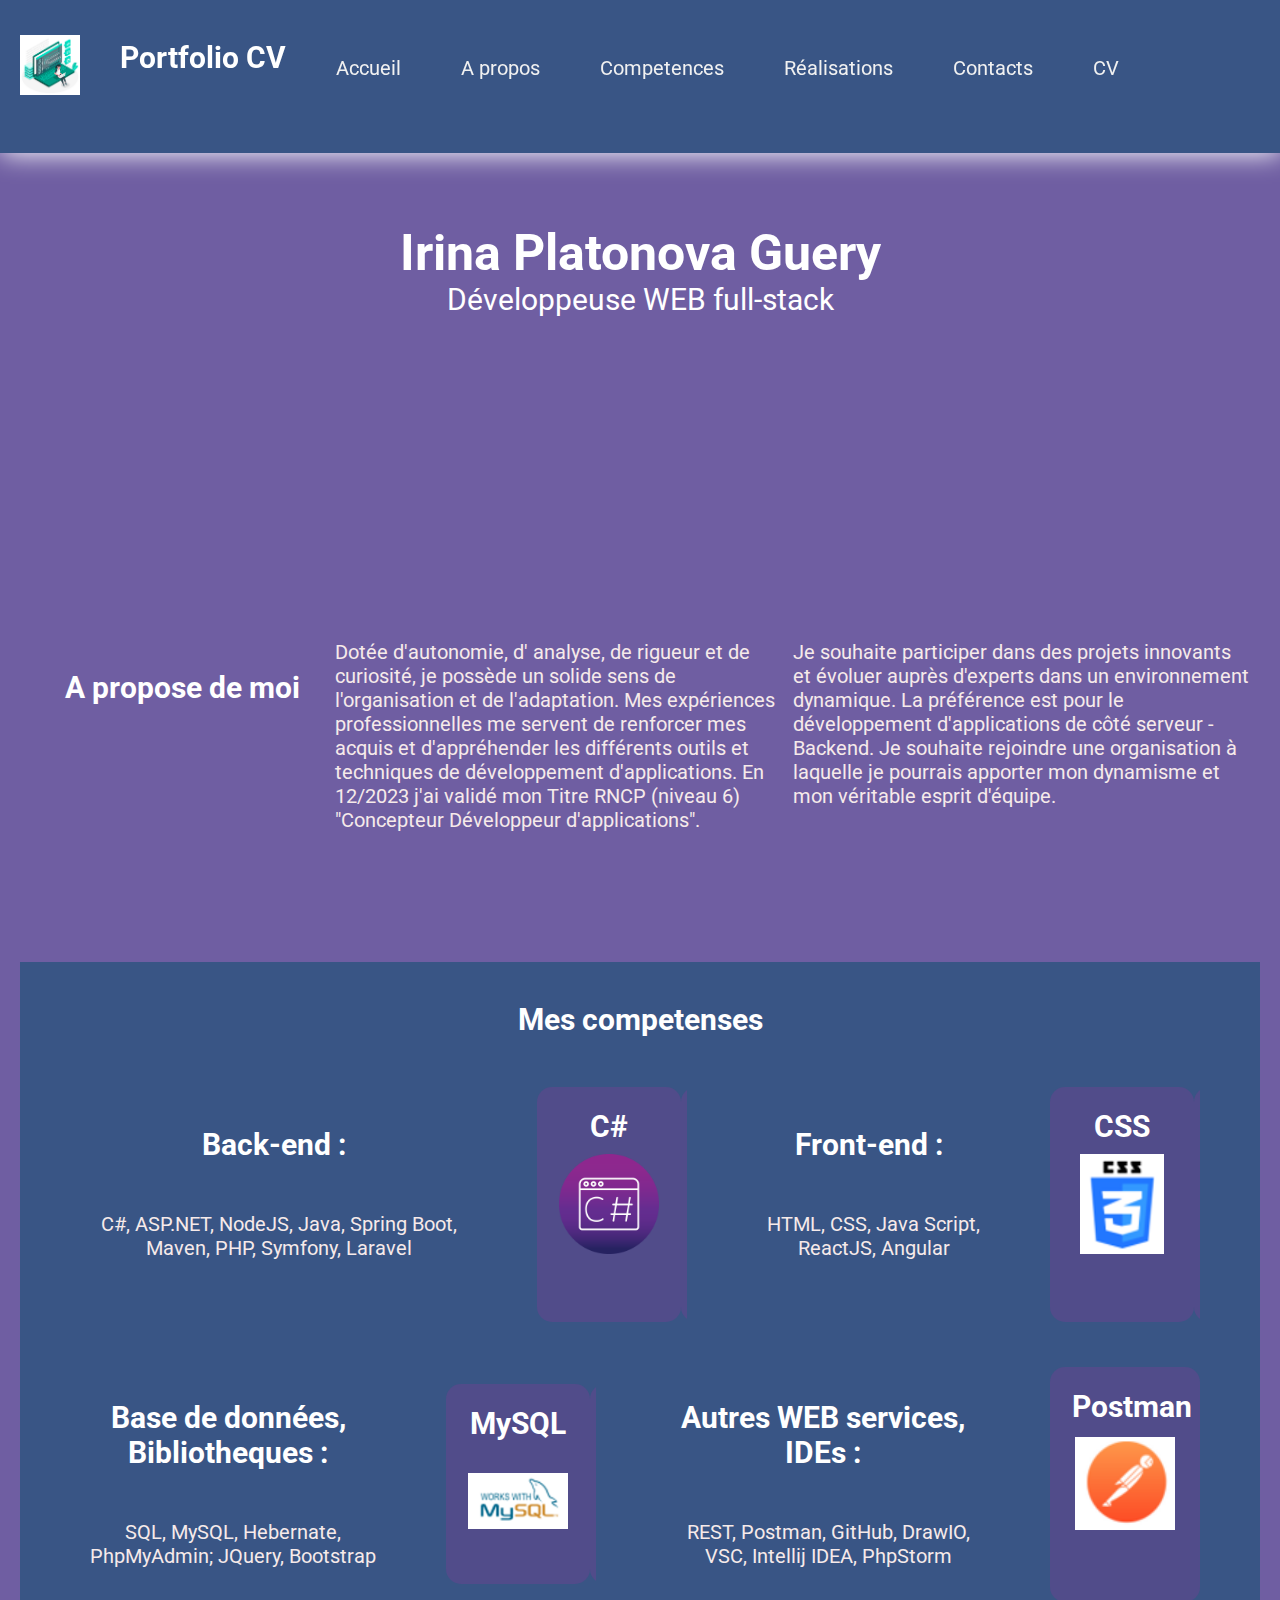
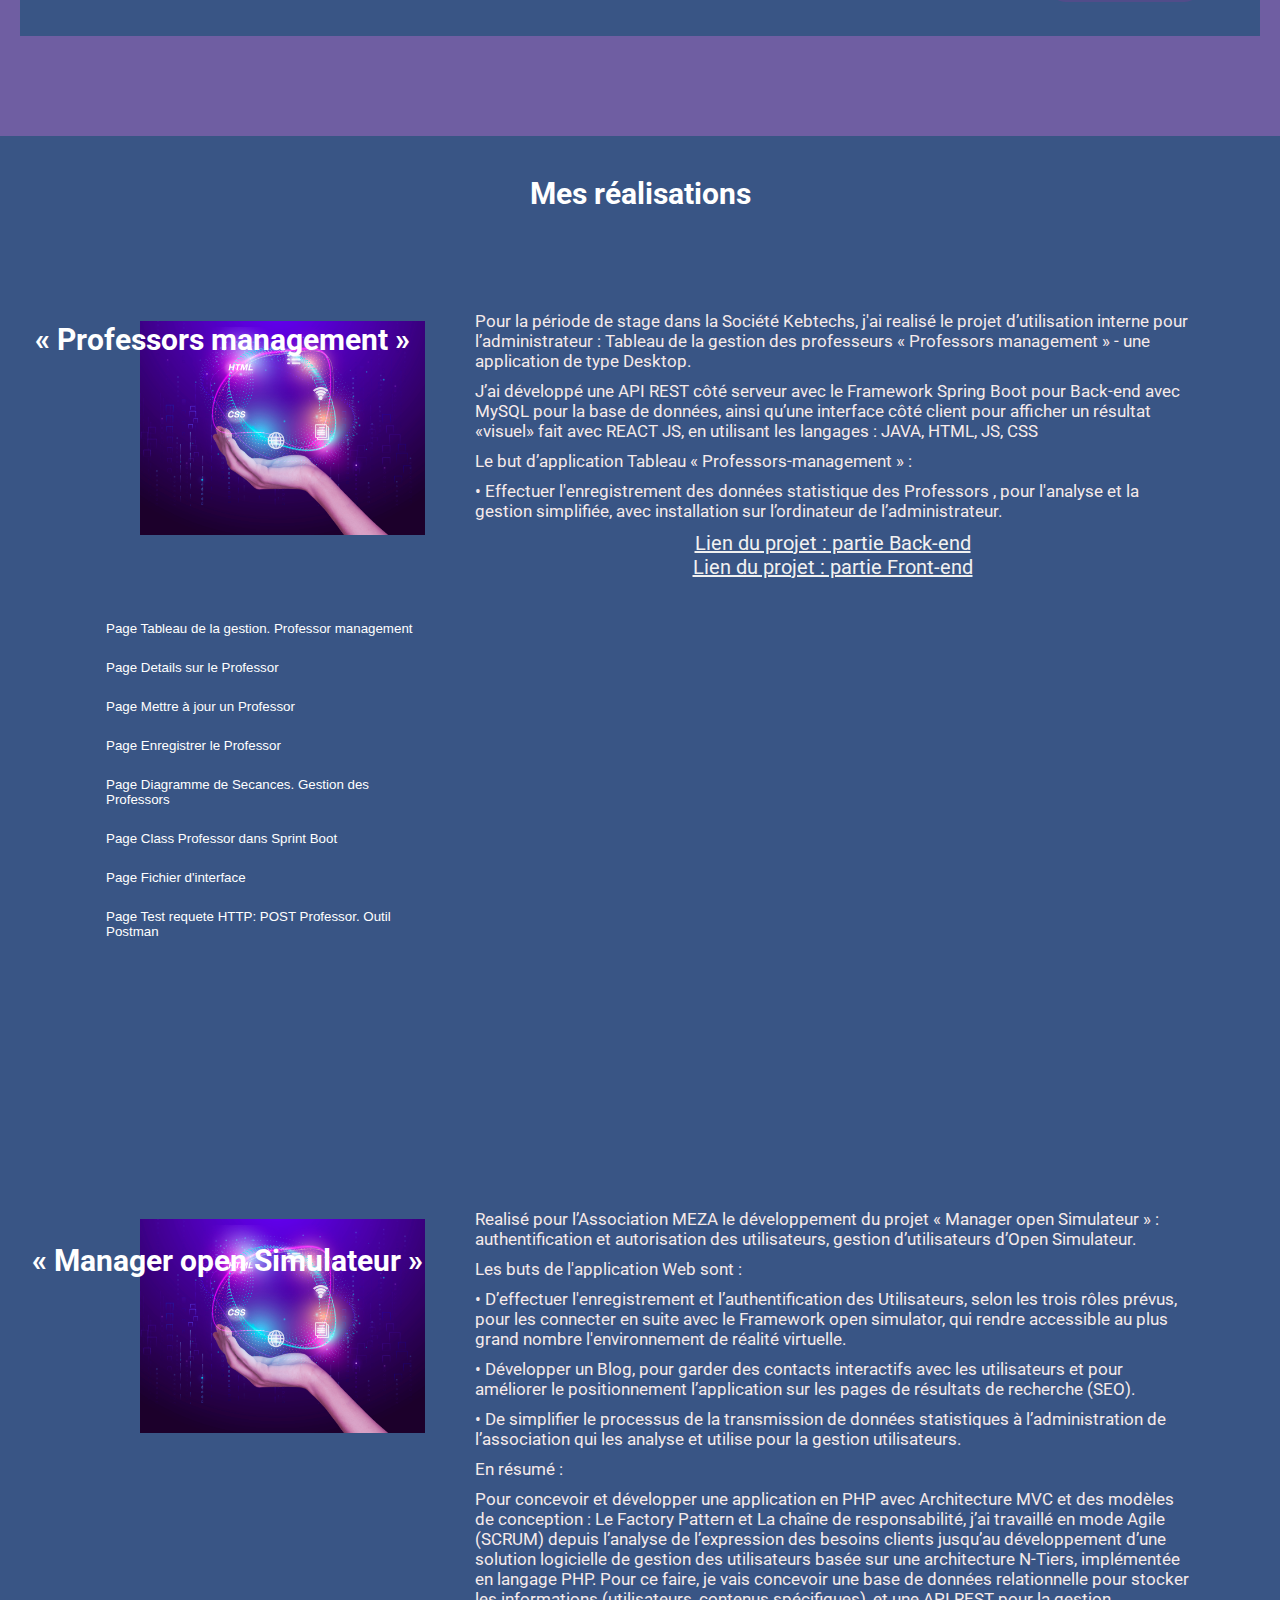
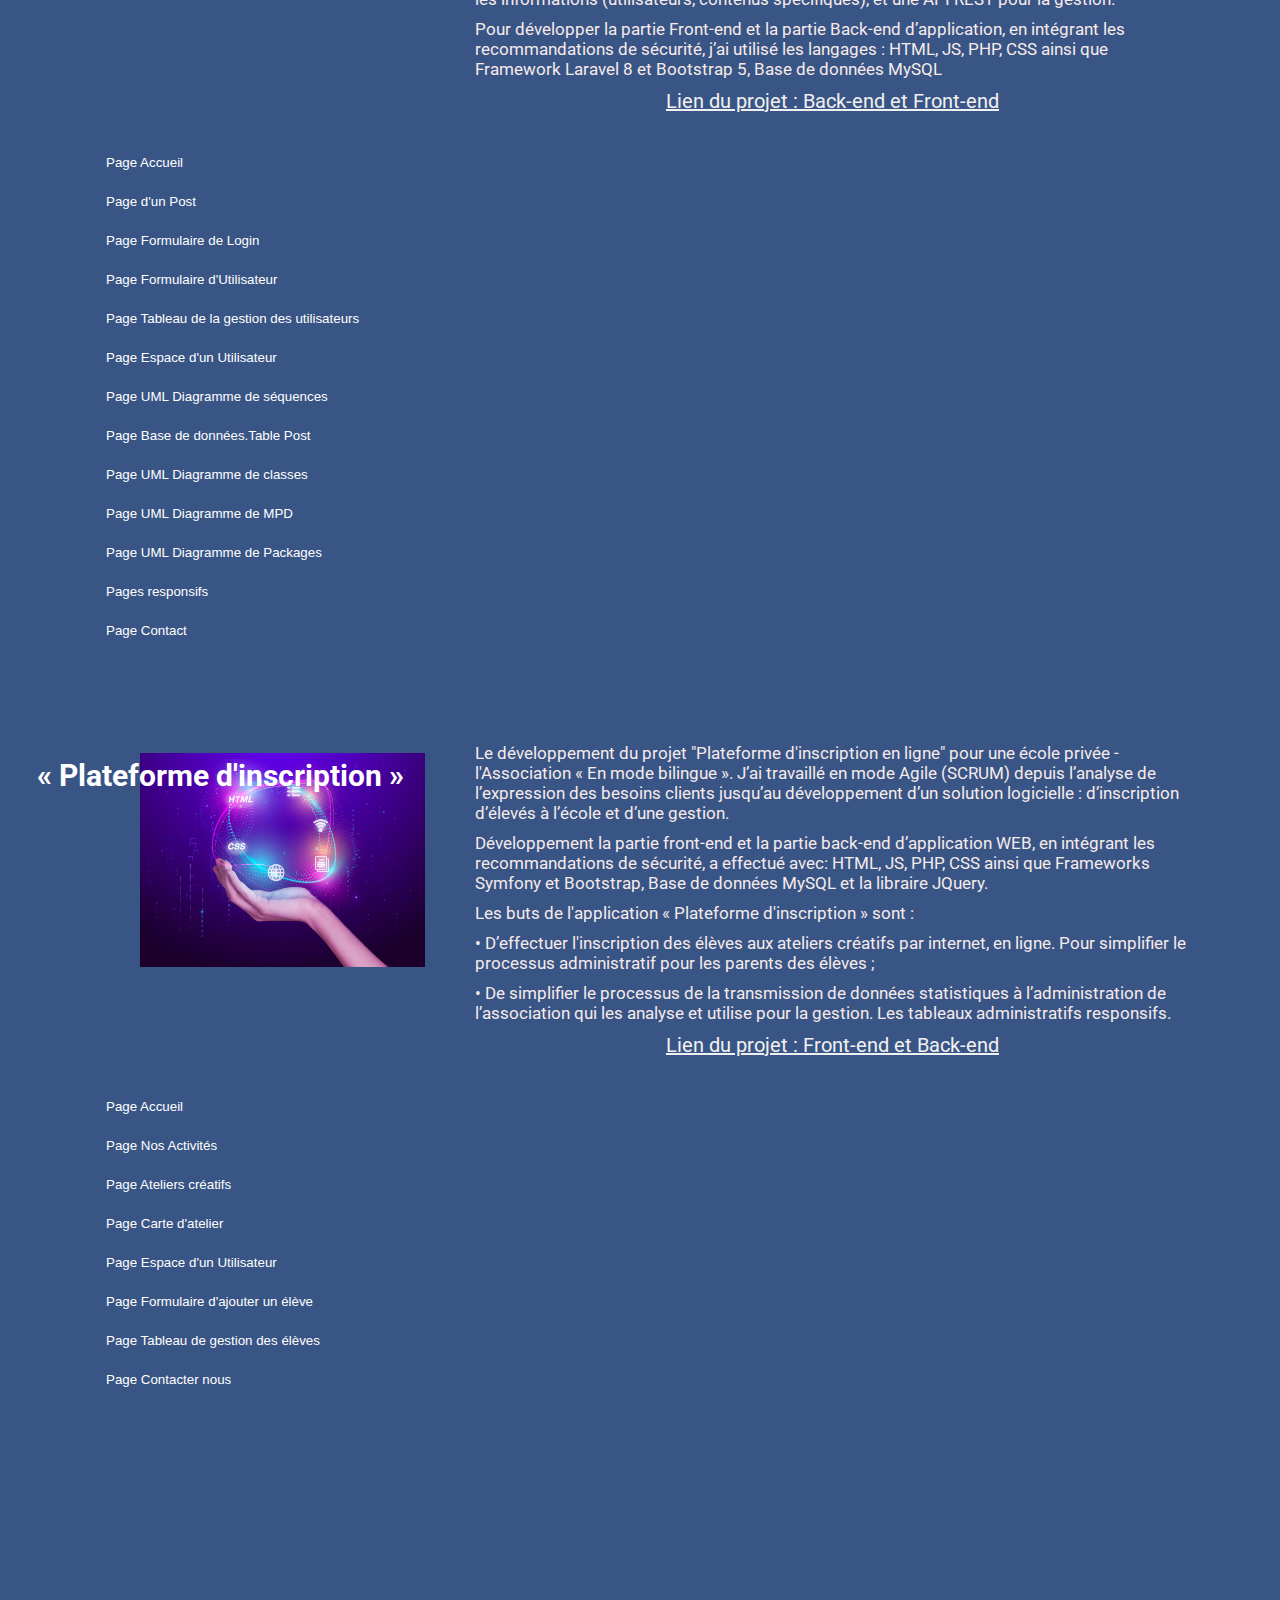
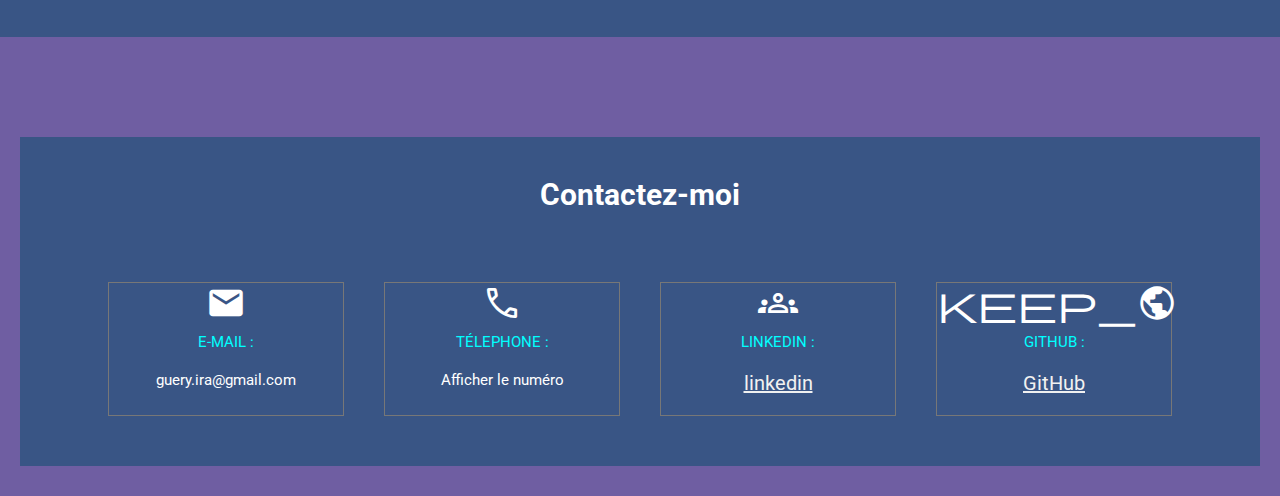
==== commit 4d3c2e68: "changement le CV" ====
--- a/index.html
+++ b/index.html
@@ -70,16 +70,16 @@
                 possède un solide sens de l'organisation et de l'adaptation. Mes
                 expériences professionnelles me servent de renforcer mes acquis
                 et d'appréhender les différents outils et techniques de
-                développement d'applications.
+                développement d'applications. En 12/2023 j'ai validé mon Titre
+                RNCP (niveau 6) "Concepteur Développeur d'applications".
               </p>
               <p class="wmob100">
-                En 12/2023 j'ai validé mon Titre RNCP (niveau 6) "Concepteur
-                Développeur d'applications". Je souhaite participer dans des
-                projets innovants et évoluer auprès d'experts dans un
-                environnement dynamique. La préférence est pour le développement
-                d'applications de côté serveur - Backend. Je souhaite rejoindre
-                une organisation à laquelle je pourrais apporter mon dynamisme
-                et mon véritable esprit d'équipe.
+                Je souhaite participer dans des projets innovants et évoluer
+                auprès d'experts dans un environnement dynamique. La préférence
+                est pour le développement d'applications de côté serveur -
+                Backend. Je souhaite rejoindre une organisation à laquelle je
+                pourrais apporter mon dynamisme et mon véritable esprit
+                d'équipe.
               </p>
             </div>
           </div>
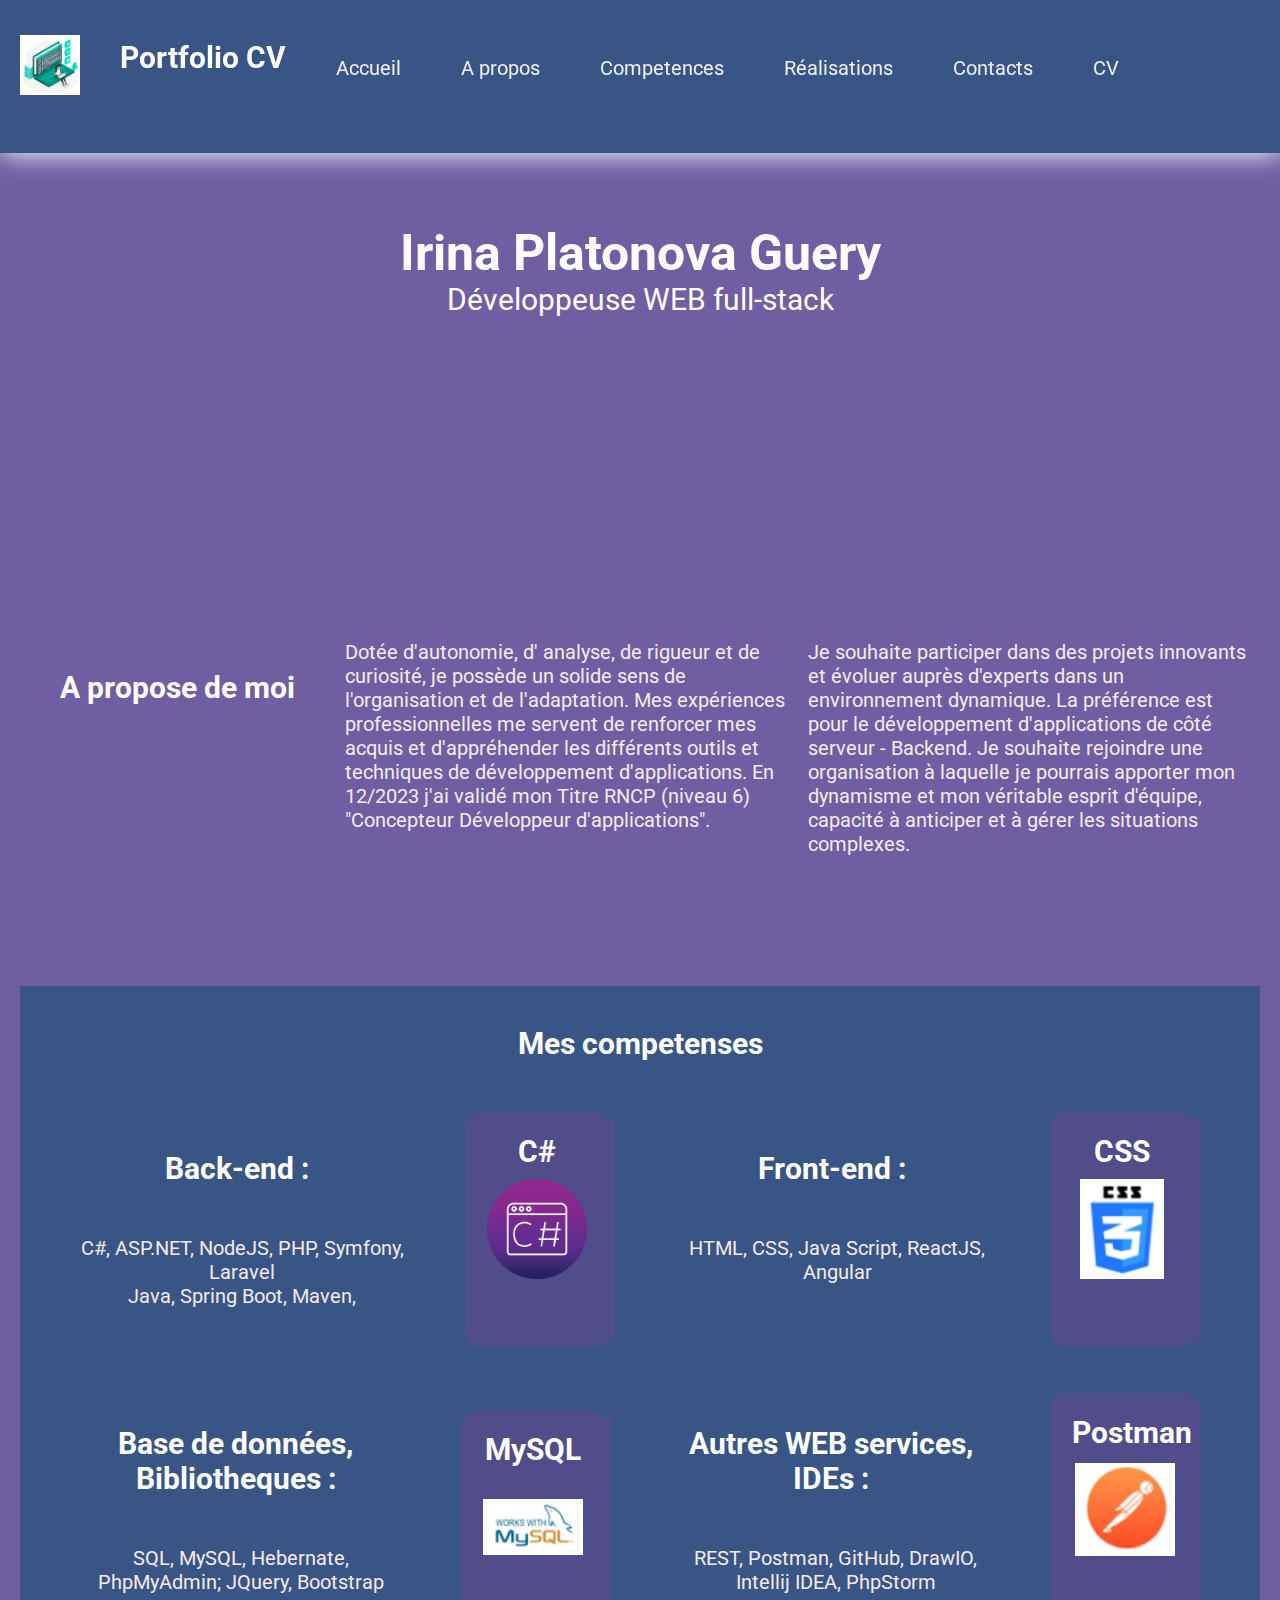
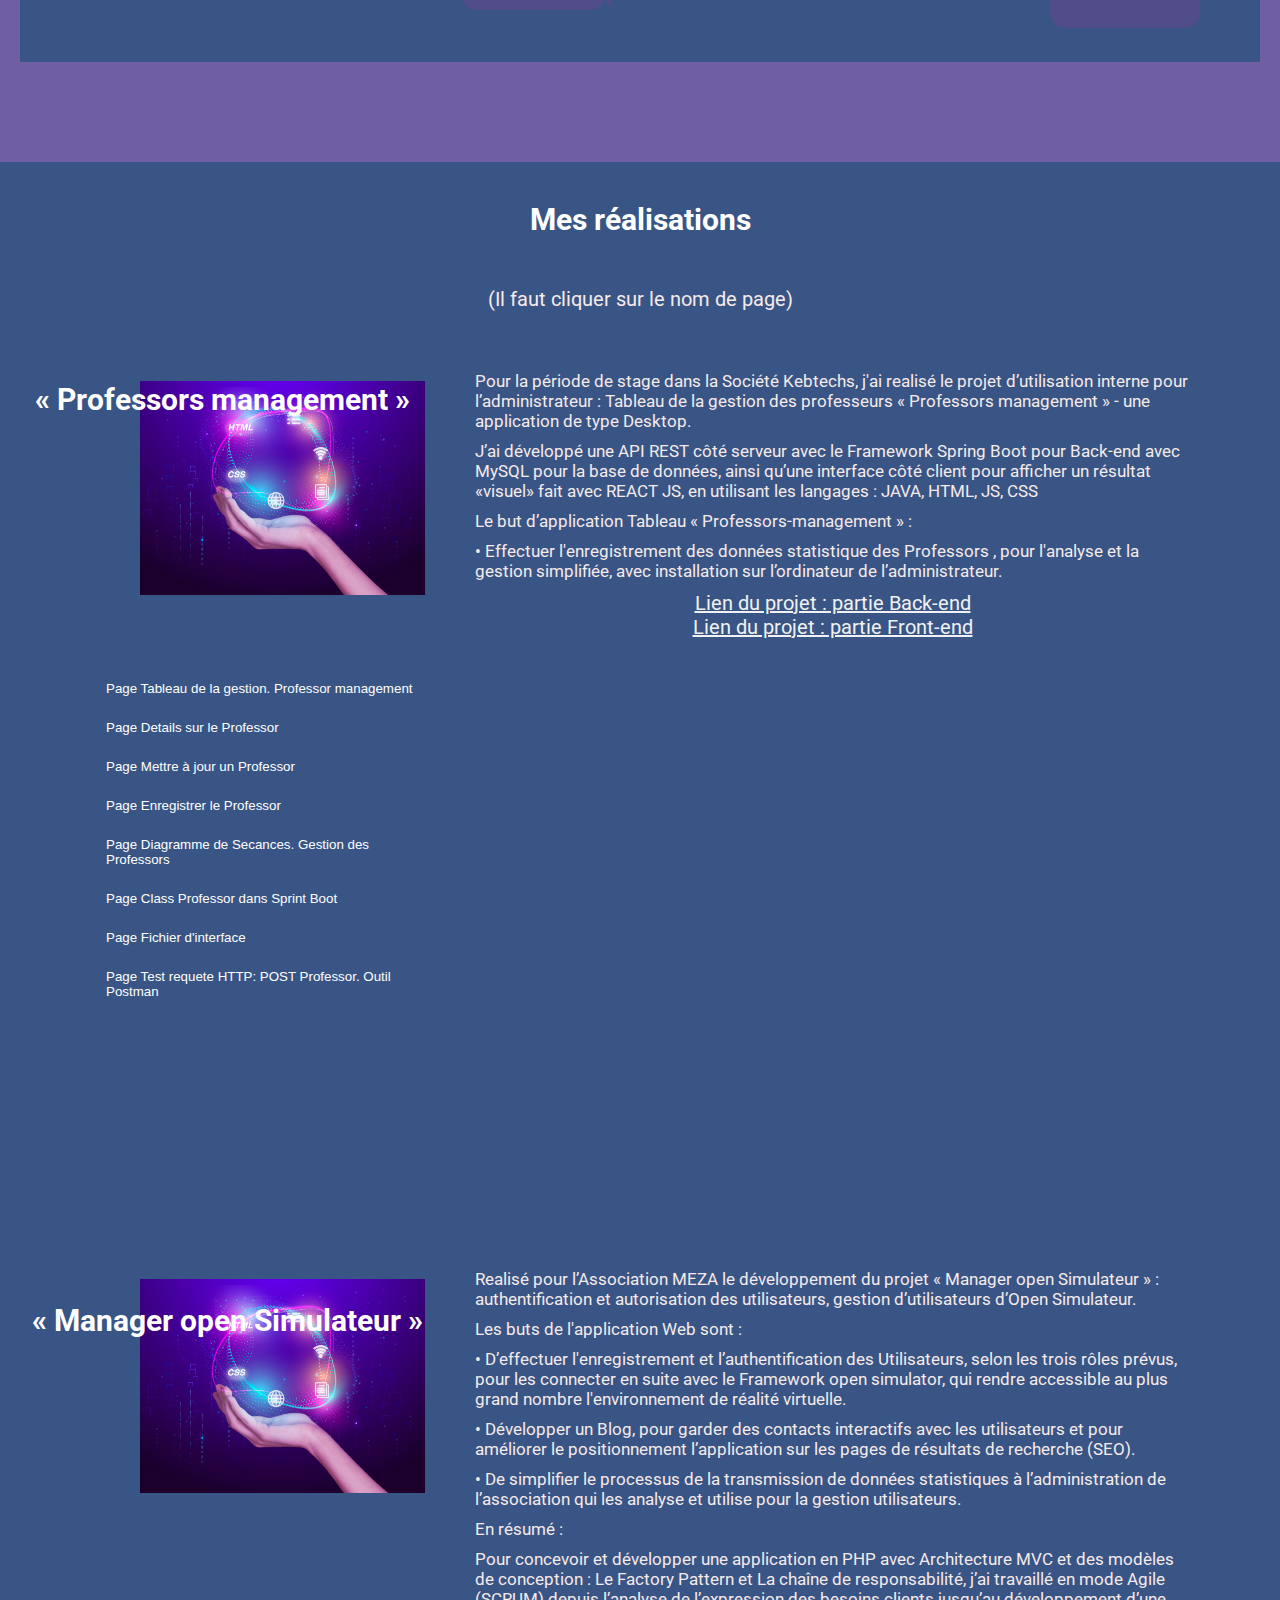
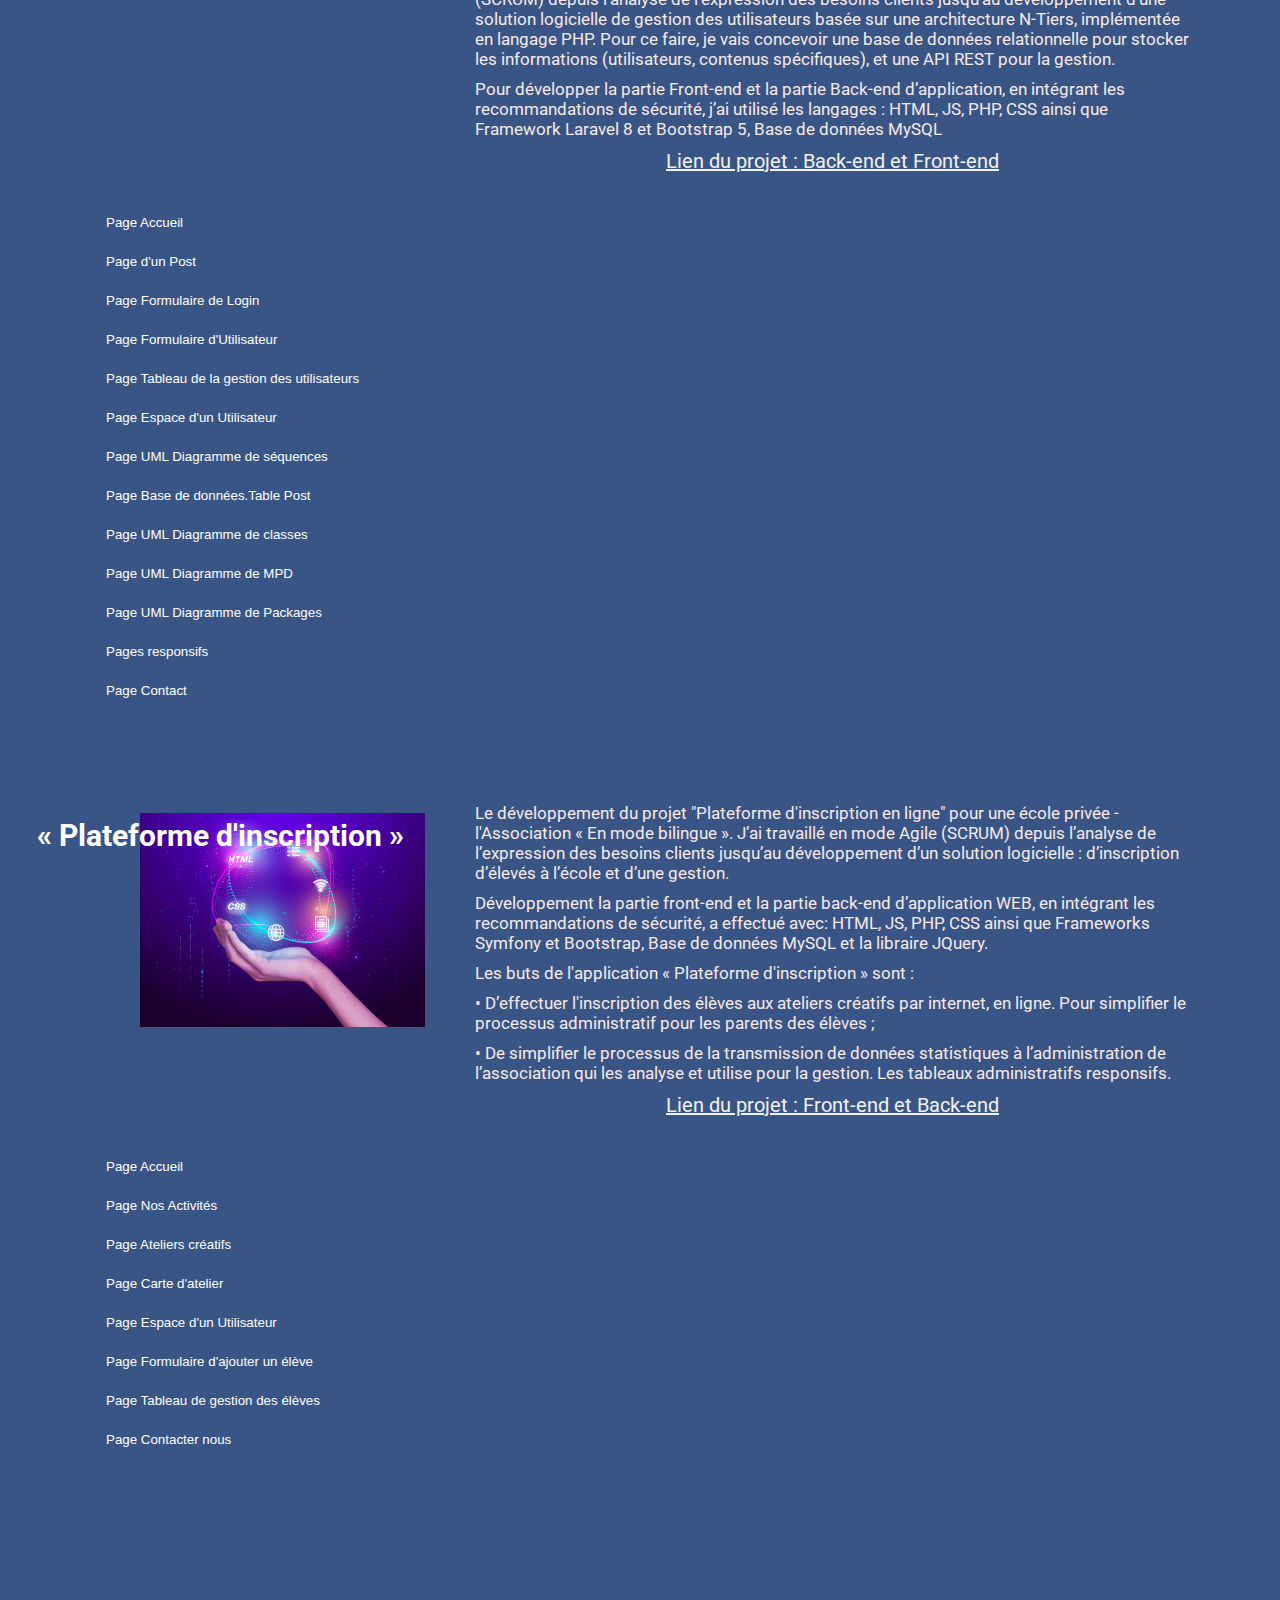
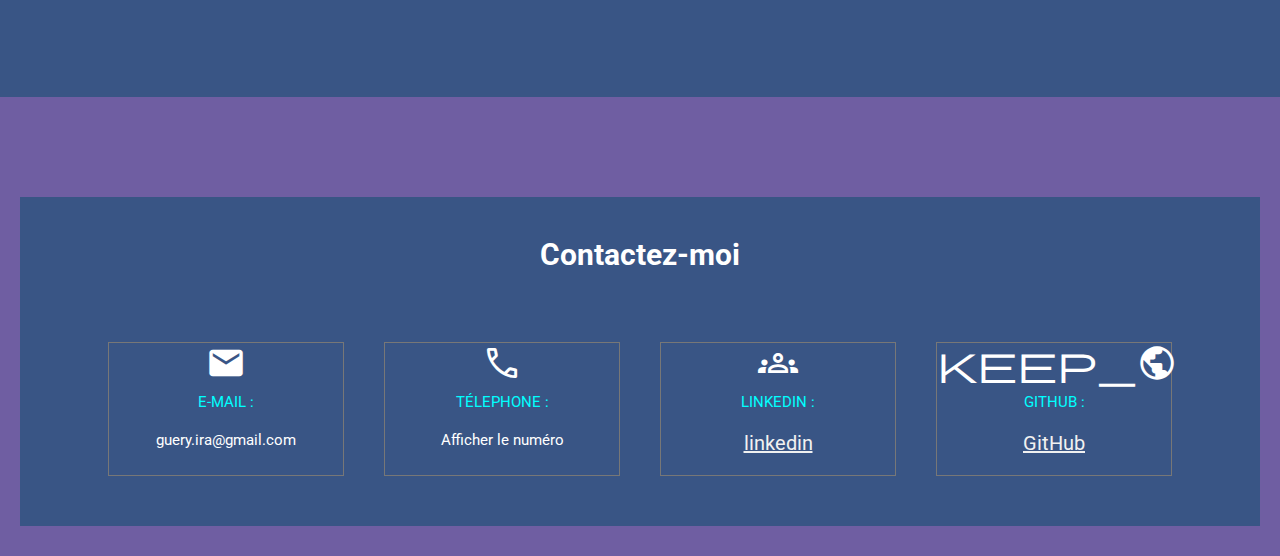
==== commit 2b15523f: "correction: compet, cv" ====
--- a/index.html
+++ b/index.html
@@ -73,13 +73,15 @@
                 développement d'applications. En 12/2023 j'ai validé mon Titre
                 RNCP (niveau 6) "Concepteur Développeur d'applications".
               </p>
+
               <p class="wmob100">
                 Je souhaite participer dans des projets innovants et évoluer
                 auprès d'experts dans un environnement dynamique. La préférence
                 est pour le développement d'applications de côté serveur -
                 Backend. Je souhaite rejoindre une organisation à laquelle je
                 pourrais apporter mon dynamisme et mon véritable esprit
-                d'équipe.
+                d'équipe, capacité à anticiper et à gérer les situations
+                complexes.
               </p>
             </div>
           </div>
@@ -94,10 +96,8 @@
                 <!-- slider back-end -->
                 <div class="typeskill">
                   <h3>Back-end :</h3>
-                  <p>
-                    C#, ASP.NET, NodeJS, Java, Spring Boot, Maven, PHP, Symfony,
-                    Laravel
-                  </p>
+                  <p>C#, ASP.NET, NodeJS, PHP, Symfony, Laravel</p>
+                  <p>Java, Spring Boot, Maven,</p>
                 </div>
                 <div class="slider1-container slider1-1">
                   <div class="slider1">
@@ -205,9 +205,7 @@
                 <!-- slider Autres outiles WEB -->
                 <div class="typeskill">
                   <h3>Autres WEB services, IDEs :</h3>
-                  <p>
-                    REST, Postman, GitHub, DrawIO, VSC, Intellij IDEA, PhpStorm
-                  </p>
+                  <p>REST, Postman, GitHub, DrawIO, Intellij IDEA, PhpStorm</p>
                 </div>
                 <div class="slider1-container slider1-1">
                   <div class="slider1">
@@ -246,6 +244,7 @@
         <div class="box">
           <div class="compet tocolumn">
             <h2 id="realisat">Mes réalisations</h2>
+            <p>(Il faut cliquer sur le nom de page)</p>
             <div class="realisation wmob100">
               <!-- wrap gap20" -->
               <!------------ projet 1 ----------------- -->
--- a/style.css
+++ b/style.css
@@ -88,6 +88,7 @@
 .texte p {
   width: 60%;
   line-height: normal;
+  margin-left: 20px;
 }
 /*section competenses */
 .compet {
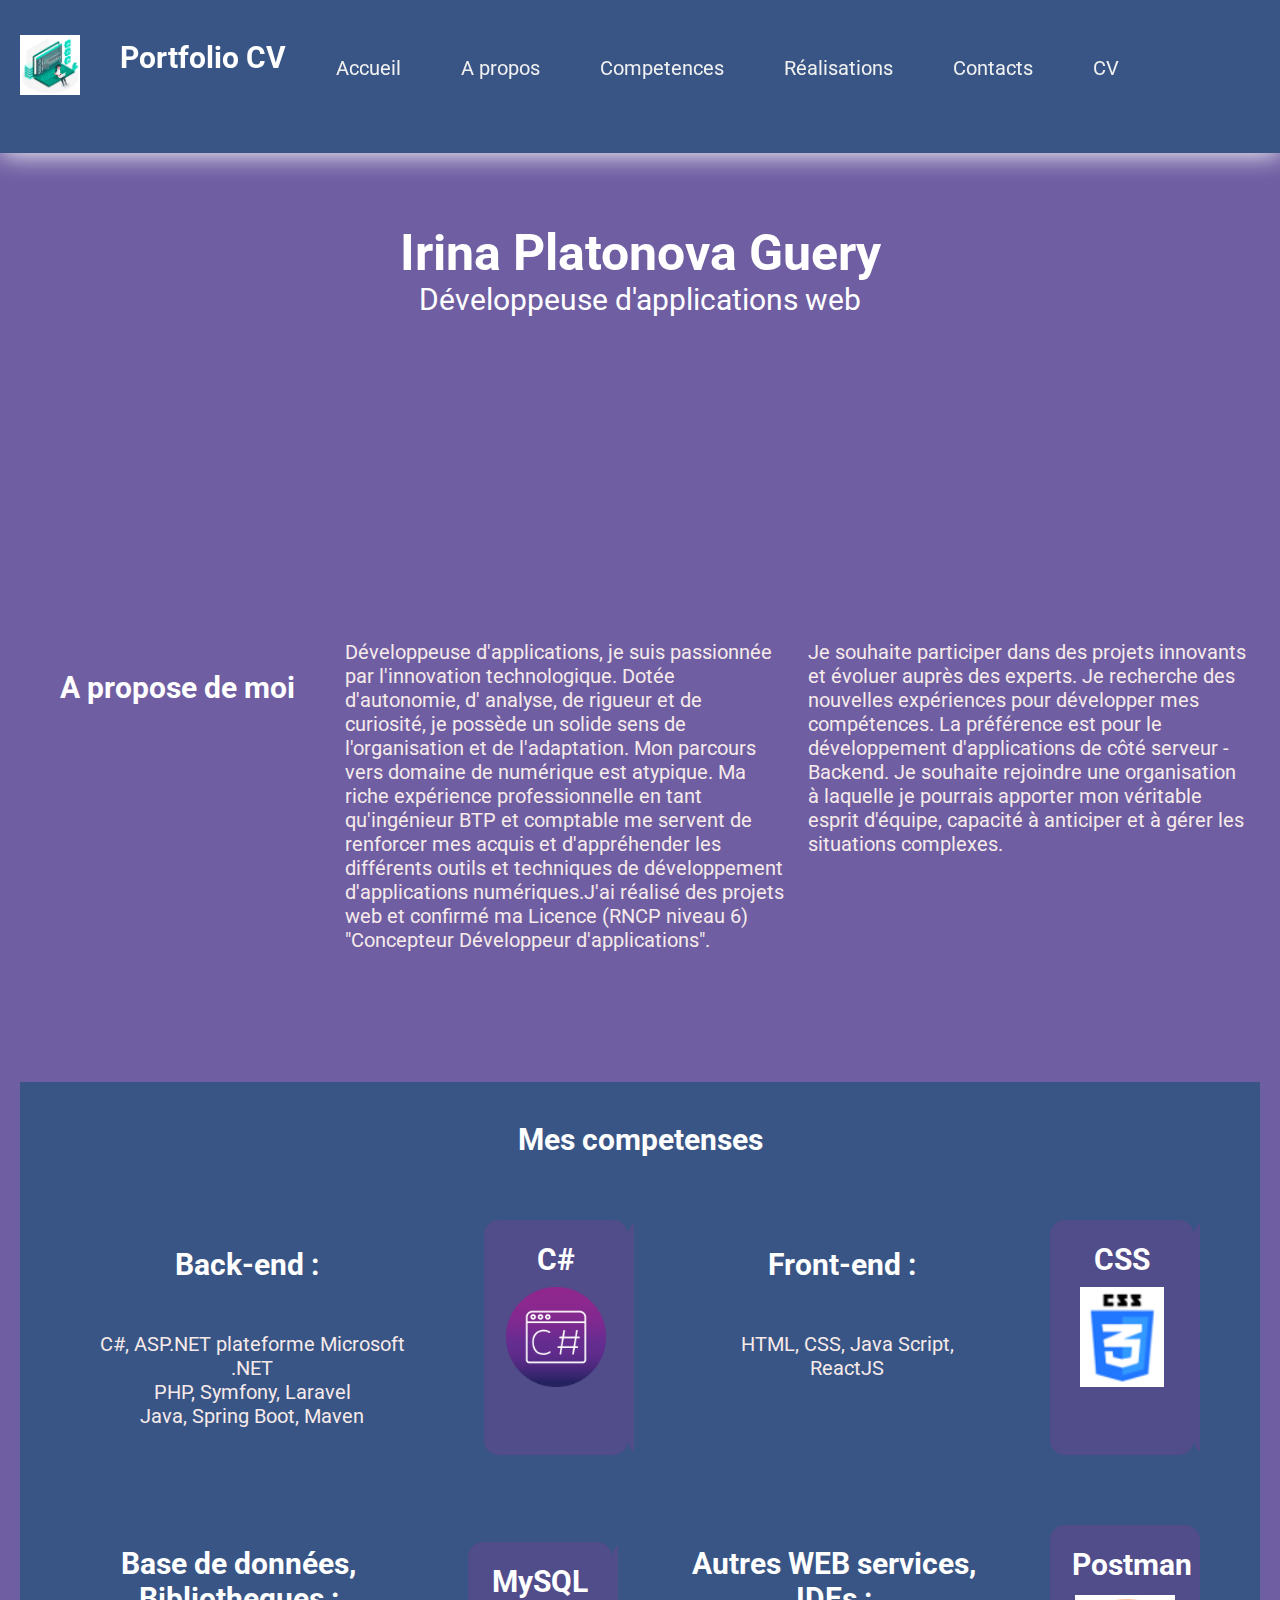
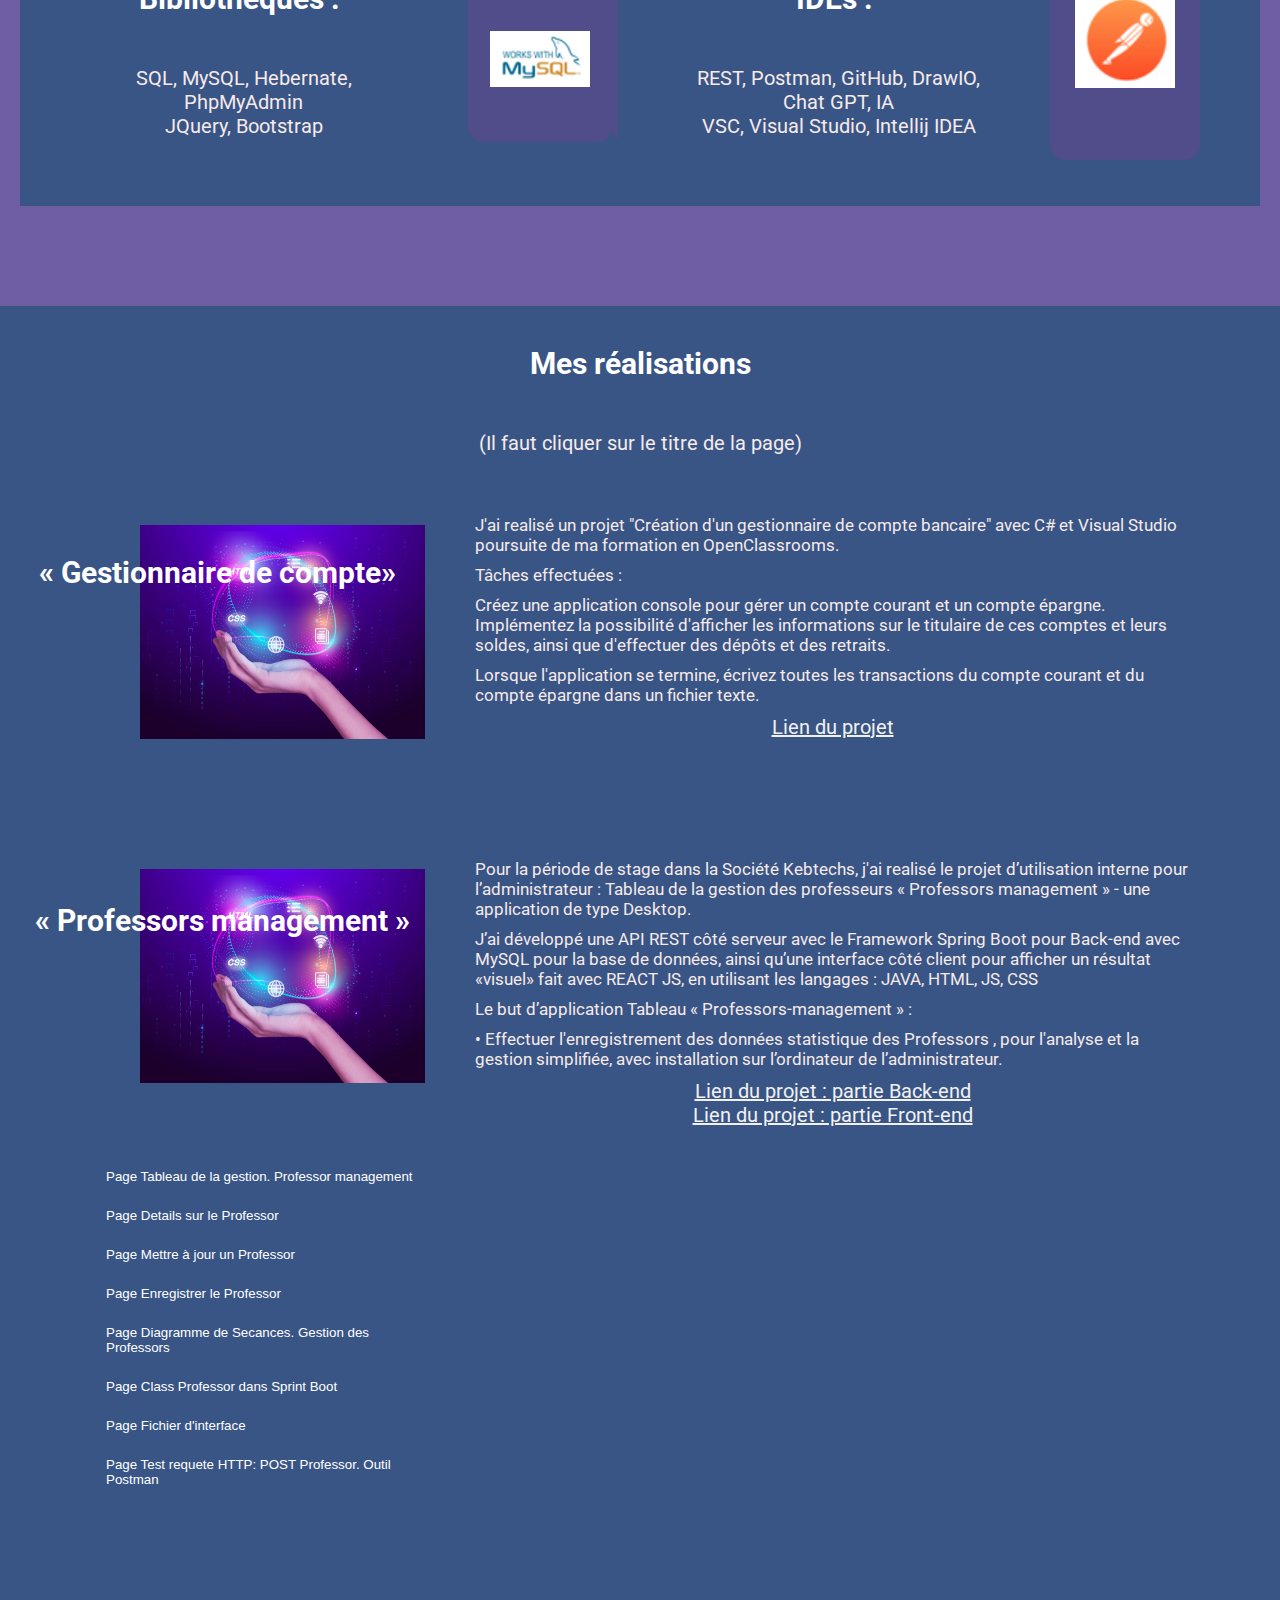
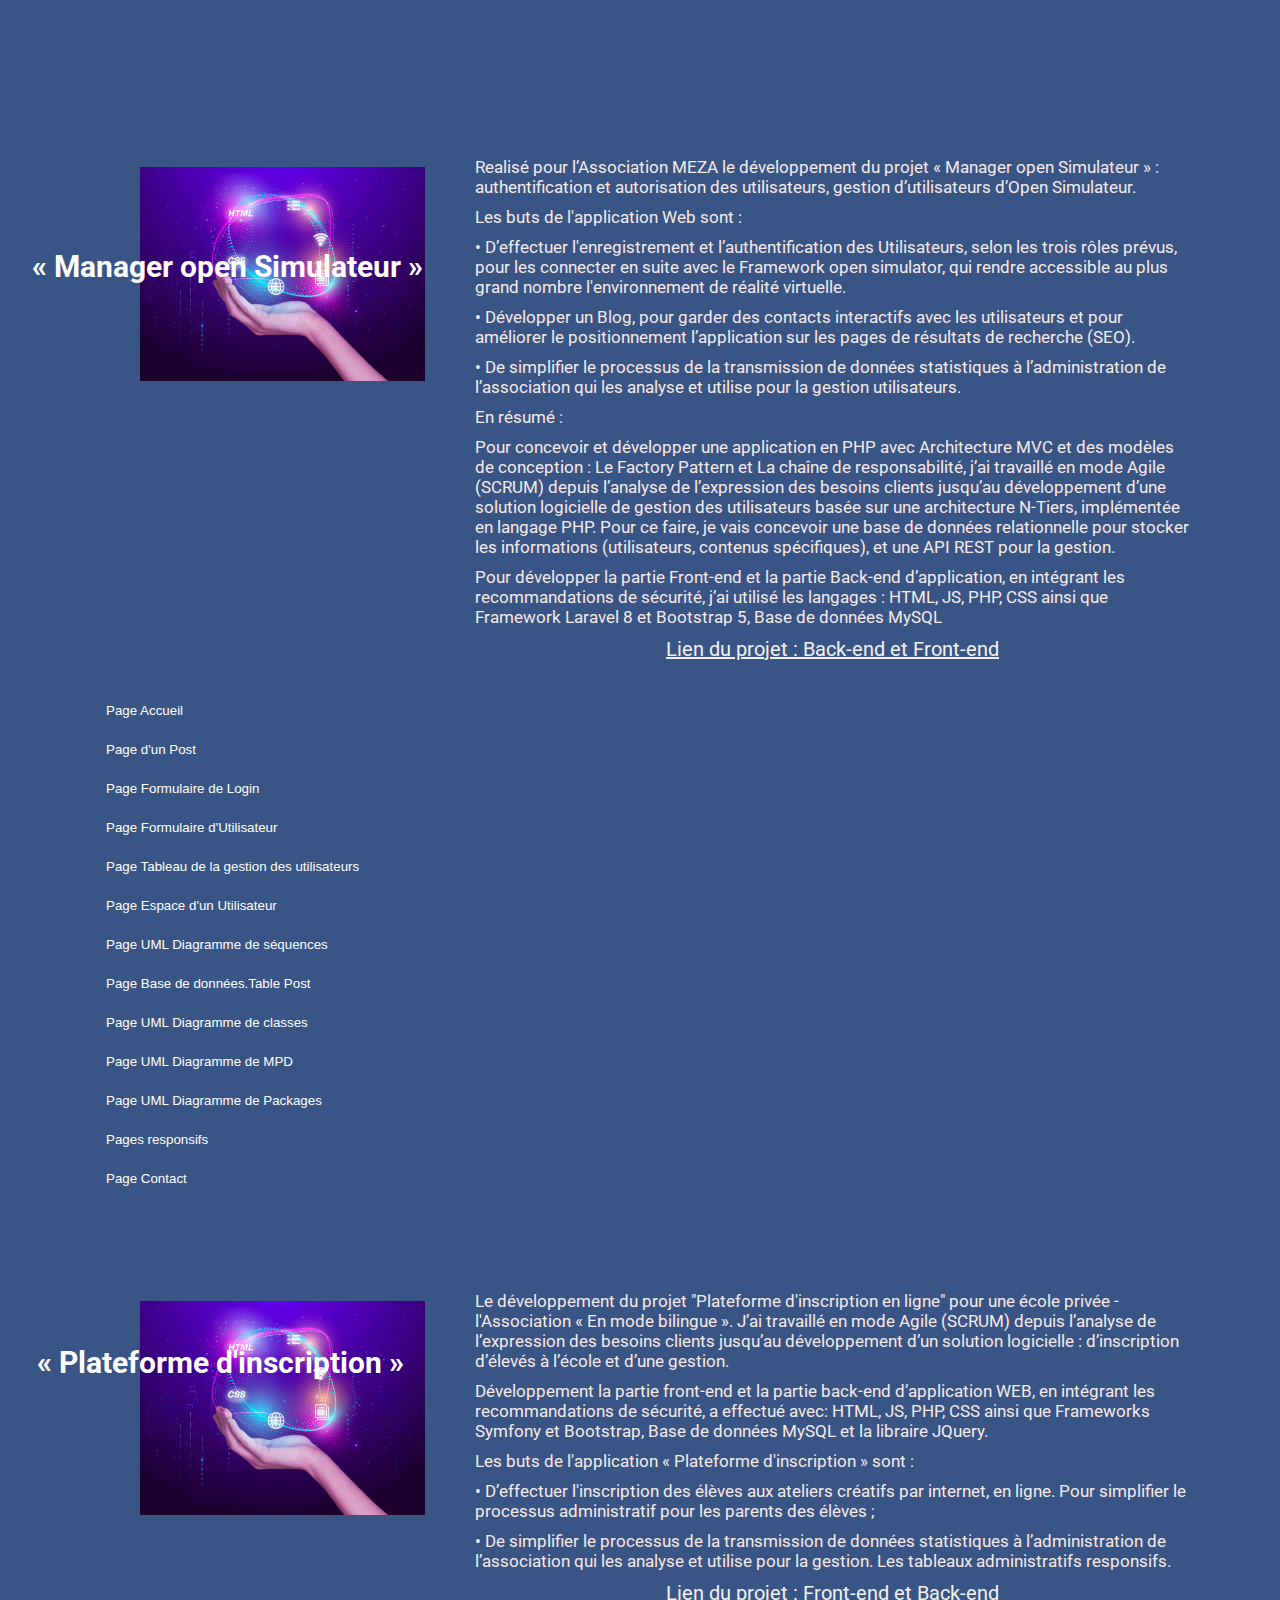
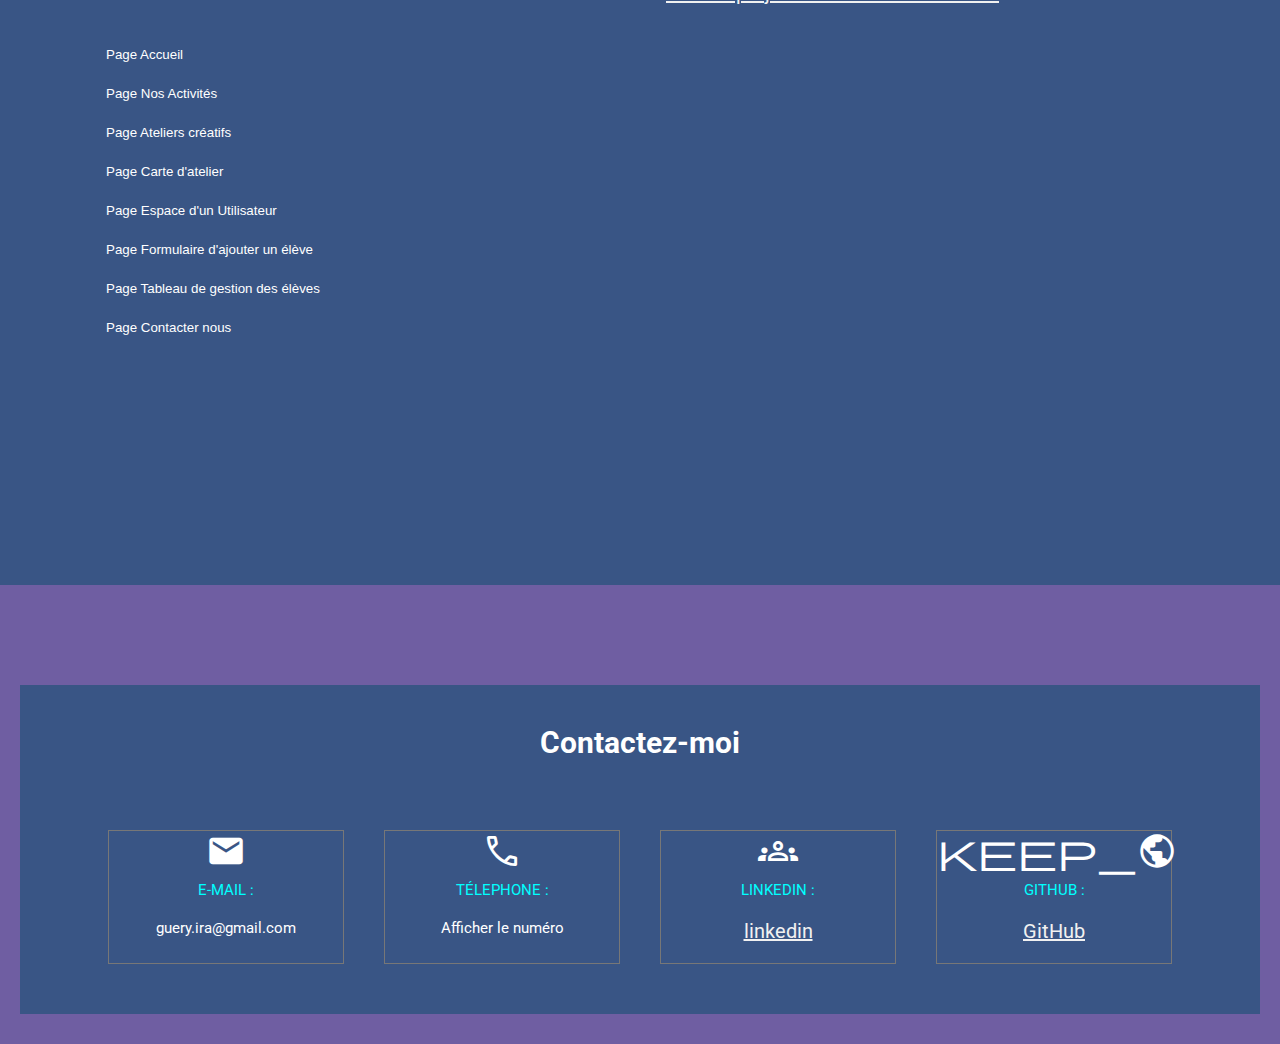
==== commit 43780915: "ajouter l'info et le proget C#" ====
--- a/index.html
+++ b/index.html
@@ -57,7 +57,7 @@
         />
         <div class="slider-content">
           <h1>Irina Platonova Guery</h1>
-          <p>Développeuse WEB full-stack</p>
+          <p>Développeuse d'applications web</p>
         </div>
       </div>
       <div>
@@ -66,22 +66,26 @@
             <div class="texte tocolumn wmob100">
               <h2 class="wmob100">A propose de moi</h2>
               <p class="wmob100">
-                Dotée d'autonomie, d' analyse, de rigueur et de curiosité, je
-                possède un solide sens de l'organisation et de l'adaptation. Mes
-                expériences professionnelles me servent de renforcer mes acquis
+                Développeuse d'applications, je suis passionnée par l'innovation
+                technologique. Dotée d'autonomie, d' analyse, de rigueur et de
+                curiosité, je possède un solide sens de l'organisation et de
+                l'adaptation. Mon parcours vers domaine de numérique est
+                atypique. Ma riche expérience professionnelle en tant
+                qu'ingénieur BTP et comptable me servent de renforcer mes acquis
                 et d'appréhender les différents outils et techniques de
-                développement d'applications. En 12/2023 j'ai validé mon Titre
-                RNCP (niveau 6) "Concepteur Développeur d'applications".
+                développement d'applications numériques.J'ai réalisé des projets
+                web et confirmé ma Licence (RNCP niveau 6) "Concepteur
+                Développeur d'applications".
               </p>
 
               <p class="wmob100">
                 Je souhaite participer dans des projets innovants et évoluer
-                auprès d'experts dans un environnement dynamique. La préférence
-                est pour le développement d'applications de côté serveur -
-                Backend. Je souhaite rejoindre une organisation à laquelle je
-                pourrais apporter mon dynamisme et mon véritable esprit
-                d'équipe, capacité à anticiper et à gérer les situations
-                complexes.
+                auprès des experts. Je recherche des nouvelles expériences pour
+                développer mes compétences. La préférence est pour le
+                développement d'applications de côté serveur - Backend. Je
+                souhaite rejoindre une organisation à laquelle je pourrais
+                apporter mon véritable esprit d'équipe, capacité à anticiper et
+                à gérer les situations complexes.
               </p>
             </div>
           </div>
@@ -96,8 +100,9 @@
                 <!-- slider back-end -->
                 <div class="typeskill">
                   <h3>Back-end :</h3>
-                  <p>C#, ASP.NET, NodeJS, PHP, Symfony, Laravel</p>
-                  <p>Java, Spring Boot, Maven,</p>
+                  <p>C#, ASP.NET plateforme Microsoft .NET</p>
+                  <p>PHP, Symfony, Laravel</p>
+                  <p>Java, Spring Boot, Maven</p>
                 </div>
                 <div class="slider1-container slider1-1">
                   <div class="slider1">
@@ -129,7 +134,7 @@
                 <!-- slider front-end -->
                 <div class="typeskill">
                   <h3>Front-end :</h3>
-                  <p>HTML, CSS, Java Script, ReactJS, Angular</p>
+                  <p>HTML, CSS, Java Script, ReactJS</p>
                 </div>
                 <div class="slider1-container slider1-1">
                   <div class="slider1">
@@ -169,7 +174,8 @@
                 <div class="typeskill">
                   <h3>Base de données, Bibliotheques :</h3>
                   <div>
-                    <p>SQL, MySQL, Hebernate, PhpMyAdmin; JQuery, Bootstrap</p>
+                    <p>SQL, MySQL, Hebernate, PhpMyAdmin</p>
+                    <p>JQuery, Bootstrap</p>
                   </div>
                 </div>
                 <div class="slider1-container slider1-1">
@@ -205,7 +211,8 @@
                 <!-- slider Autres outiles WEB -->
                 <div class="typeskill">
                   <h3>Autres WEB services, IDEs :</h3>
-                  <p>REST, Postman, GitHub, DrawIO, Intellij IDEA, PhpStorm</p>
+                  <p>REST, Postman, GitHub, DrawIO, Chat GPT, IA</p>
+                  <p>VSC, Visual Studio, Intellij IDEA</p>
                 </div>
                 <div class="slider1-container slider1-1">
                   <div class="slider1">
@@ -244,9 +251,57 @@
         <div class="box">
           <div class="compet tocolumn">
             <h2 id="realisat">Mes réalisations</h2>
-            <p>(Il faut cliquer sur le nom de page)</p>
+            <p>(Il faut cliquer sur le titre de la page)</p>
             <div class="realisation wmob100">
               <!-- wrap gap20" -->
+              <!-------------projet c#-------------------->
+              <div class="projet">
+                <div class="inscription tocolumn">
+                  <!--<a href="https://github.com/Webira/Blog_Laravel"
+                    ><h3>« Gestionnaire de compte bancaire »</h3></a
+                  >
+                  <img
+                    src="images/programming-background-collage.jpg"
+                    alt="Gestionnaire de compte bancaire"
+                  />-->
+
+                  <a href="#"><h3>« Gestionnaire de compte»</h3> </a>
+                  <img
+                    src="images/programming-background-collage.jpg"
+                    alt="Gestionnaire de compte bancaire"
+                  />
+
+                  <div class="labelle wmob100">
+                    <p>
+                      J'ai realisé un projet "Création d'un gestionnaire de
+                      compte bancaire" avec C# et Visual Studio poursuite de ma
+                      formation en OpenClassrooms.
+                    </p>
+                    <p>Tâches effectuées :</p>
+
+                    <p>
+                      Créez une application console pour gérer un compte courant
+                      et un compte épargne. Implémentez la possibilité
+                      d'afficher les informations sur le titulaire de ces
+                      comptes et leurs soldes, ainsi que d'effectuer des dépôts
+                      et des retraits.
+                    </p>
+                    <p>
+                      Lorsque l'application se termine, écrivez toutes les
+                      transactions du compte courant et du compte épargne dans
+                      un fichier texte.
+                    </p>
+
+                    <div>
+                      <a
+                        href="https://github.com/Webira/projet-Gestionnaire-compte-bancaire"
+                        >Lien du projet</a
+                      >
+                    </div>
+                  </div>
+                  <!-- labelle -->
+                </div>
+              </div>
               <!------------ projet 1 ----------------- -->
               <div class="projet">
                 <div class="inscription tocolumn">
--- a/style.css
+++ b/style.css
@@ -218,7 +218,7 @@
 }
 .inscription h3 {
   position: absolute;
-  top: 10%;
+  top: 20%;
   left: 5%;
   transform: translate(-20%, -10%);
   margin: 20px;
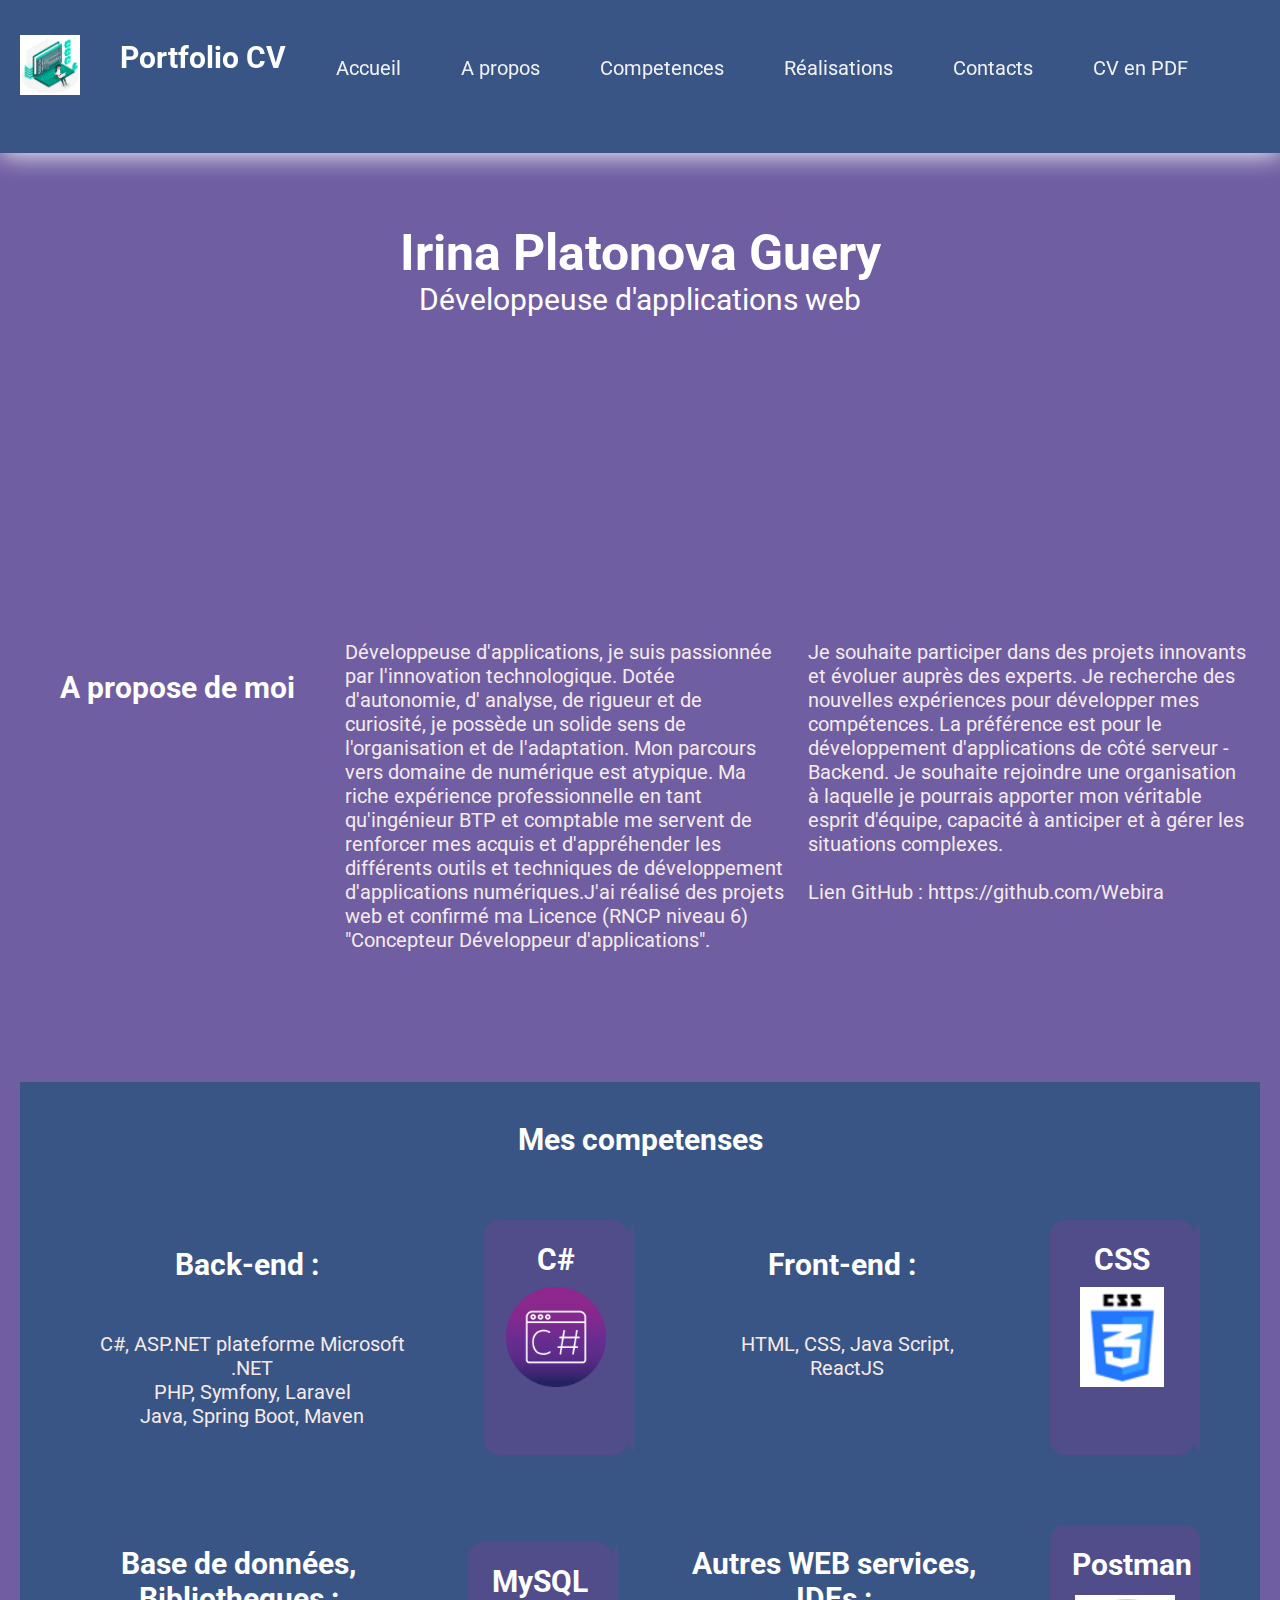
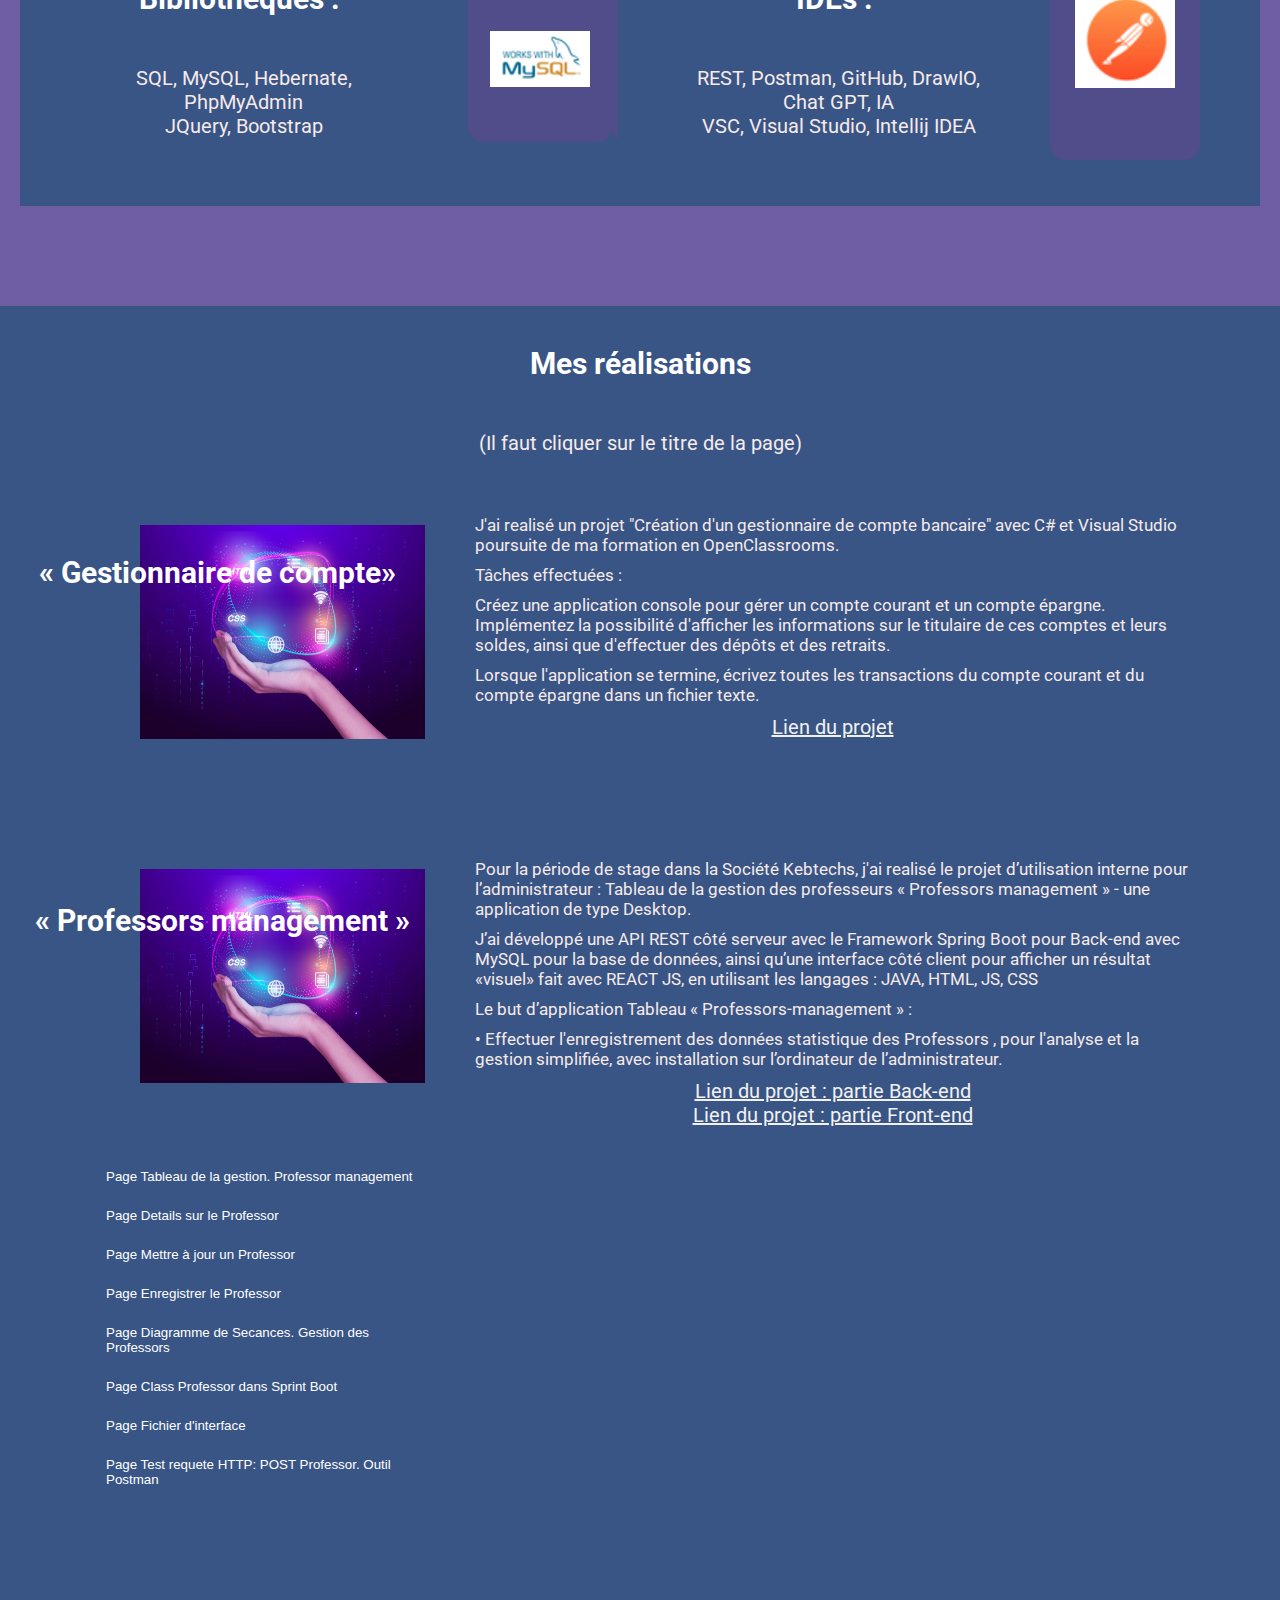
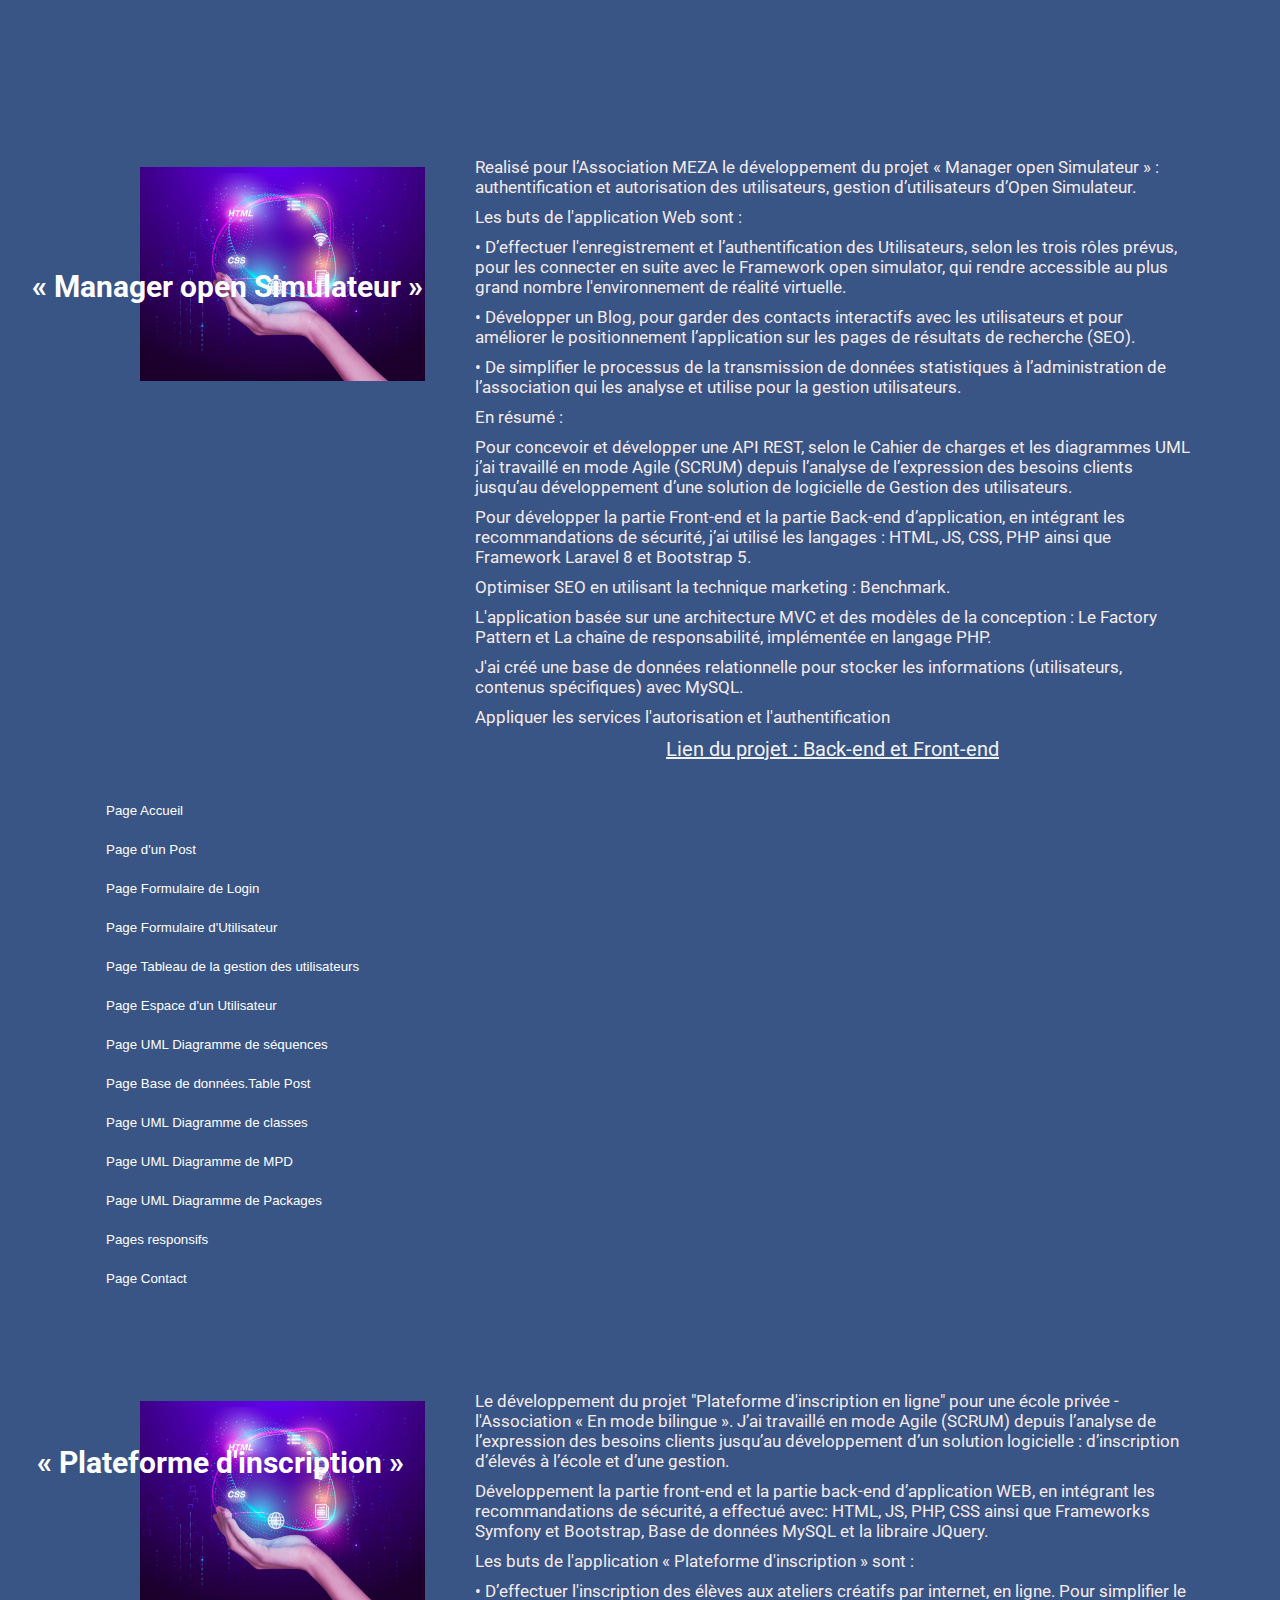
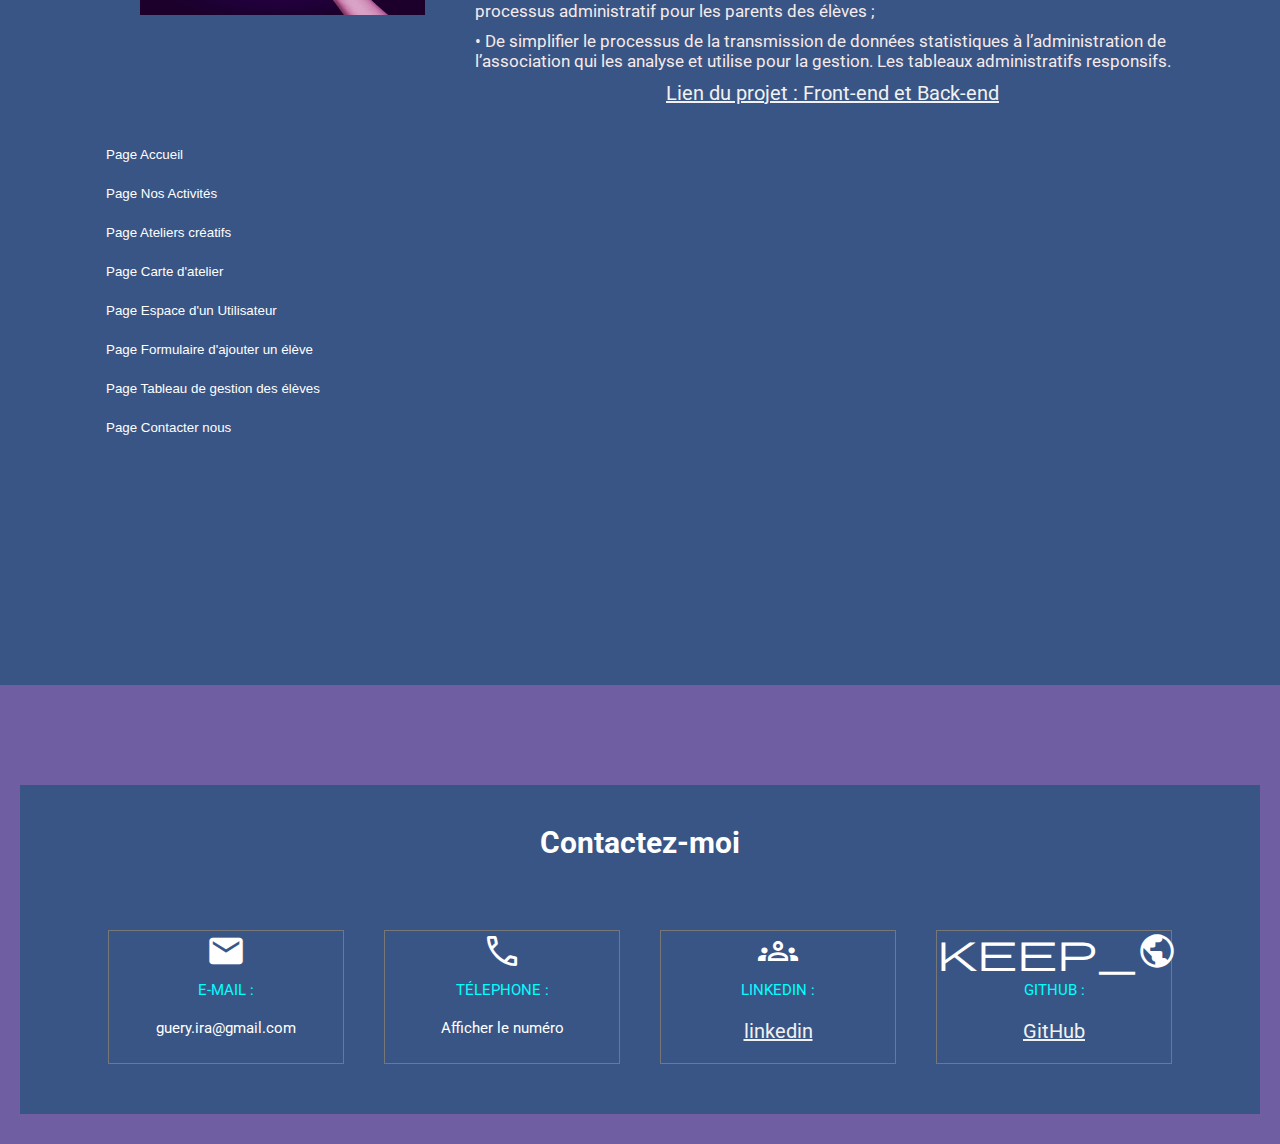
==== commit aca5b1dc: "ajouter PDF cv" ====
--- a/index.html
+++ b/index.html
@@ -37,7 +37,7 @@
             <li><a href="#realisat">Réalisations</a></li>
             <li><a href="#contactm">Contacts</a></li>
             <li>
-              <a href="/index-p2.html" class="cv-dev">CV </a>
+              <a href="/index-p2.html" class="cv-dev">CV en PDF</a>
             </li>
           </ul>
           <button onclick="openMenu()" class="header-menu-mobil">
@@ -86,6 +86,8 @@
                 souhaite rejoindre une organisation à laquelle je pourrais
                 apporter mon véritable esprit d'équipe, capacité à anticiper et
                 à gérer les situations complexes.
+                <br />
+                <br />Lien GitHub : https://github.com/Webira <br />
               </p>
             </div>
           </div>
@@ -487,23 +489,35 @@
                     </p>
                     <p>En résumé :</p>
                     <p>
-                      Pour concevoir et développer une application en PHP avec
-                      Architecture MVC et des modèles de conception : Le Factory
-                      Pattern et La chaîne de responsabilité, j’ai travaillé en
-                      mode Agile (SCRUM) depuis l’analyse de l’expression des
-                      besoins clients jusqu’au développement d’une solution
-                      logicielle de gestion des utilisateurs basée sur une
-                      architecture N-Tiers, implémentée en langage PHP. Pour ce
-                      faire, je vais concevoir une base de données relationnelle
-                      pour stocker les informations (utilisateurs, contenus
-                      spécifiques), et une API REST pour la gestion.
+                      Pour concevoir et développer une API REST, selon le Cahier
+                      de charges et les diagrammes UML j’ai travaillé en mode
+                      Agile (SCRUM) depuis l’analyse de l’expression des besoins
+                      clients jusqu’au développement d’une solution de
+                      logicielle de Gestion des utilisateurs.
                     </p>
                     <p>
                       Pour développer la partie Front-end et la partie Back-end
                       d’application, en intégrant les recommandations de
-                      sécurité, j’ai utilisé les langages : HTML, JS, PHP, CSS
-                      ainsi que Framework Laravel 8 et Bootstrap 5, Base de
-                      données MySQL
+                      sécurité, j’ai utilisé les langages : HTML, JS, CSS, PHP
+                      ainsi que Framework Laravel 8 et Bootstrap 5.
+                    </p>
+                    <p>
+                      Optimiser SEO en utilisant la technique marketing :
+                      Benchmark.
+                    </p>
+                    <p>
+                      L'application basée sur une architecture MVC et des
+                      modèles de la conception : Le Factory Pattern et La chaîne
+                      de responsabilité, implémentée en langage PHP.
+                    </p>
+                    <p>
+                      J'ai créé une base de données relationnelle pour stocker
+                      les informations (utilisateurs, contenus spécifiques) avec
+                      MySQL.
+                    </p>
+                    <p>
+                      Appliquer les services l'autorisation et
+                      l'authentification
                     </p>
 
                     <a href="https://github.com/Webira/Blog_Laravel"
--- a/style.css
+++ b/style.css
@@ -59,7 +59,7 @@
 }
 .section {
   padding: 70px 0px;
- /* padding: 20px 0px;
+  /* padding: 20px 0px;
   margin: 20px;*/
 }
 .sectionabout {
@@ -69,7 +69,7 @@
 .marget {
   padding: 10px 0px;
   margin: 20px;
- }
+}
 .box {
   max-width: 1280px;
   margin-inline: auto;
@@ -104,7 +104,7 @@
 .flex {
   display: flex;
   gap: 20px;
-  margin-bottom: 2dvb;/*2dvb */
+  margin-bottom: 2dvb; /*2dvb */
   margin-right: 50px;
 }
 .aligncenter {
@@ -143,12 +143,12 @@
 }
 .blockimg img {
   width: 100px; /*90px*/
-  aspect-ratio: 1/1; 
+  aspect-ratio: 1/1;
   object-fit: contain;
 }
 /* slider1 des logos dév*/
 .slider1-1 {
-  position: 30%; 
+  position: 30%;
   max-width: 150px;
   margin: auto;
   overflow: hidden;
@@ -337,6 +337,17 @@
   box-sizing: border-box;
   cursor: pointer;
 }
+/*------page2------------------*/
+.pdf {
+  color: white;
+  padding: 5px 1px;
+  cursor: pointer;
+  transition: 0.3s;
+  background-color: red;
+  width: 100px;
+  height: 45px;
+}
+
 /* ------- header --------------*/
 header {
   position: fixed;
@@ -369,7 +380,7 @@
   display: none;
 }
 @media screen and (max-width: 810px) {
-/*@media (max-width: 810px) {*/
+  /*@media (max-width: 810px) {*/
   /*ici de nouveau style aparetre suite changement l'écrane*/
 
   #flex-responsive {
